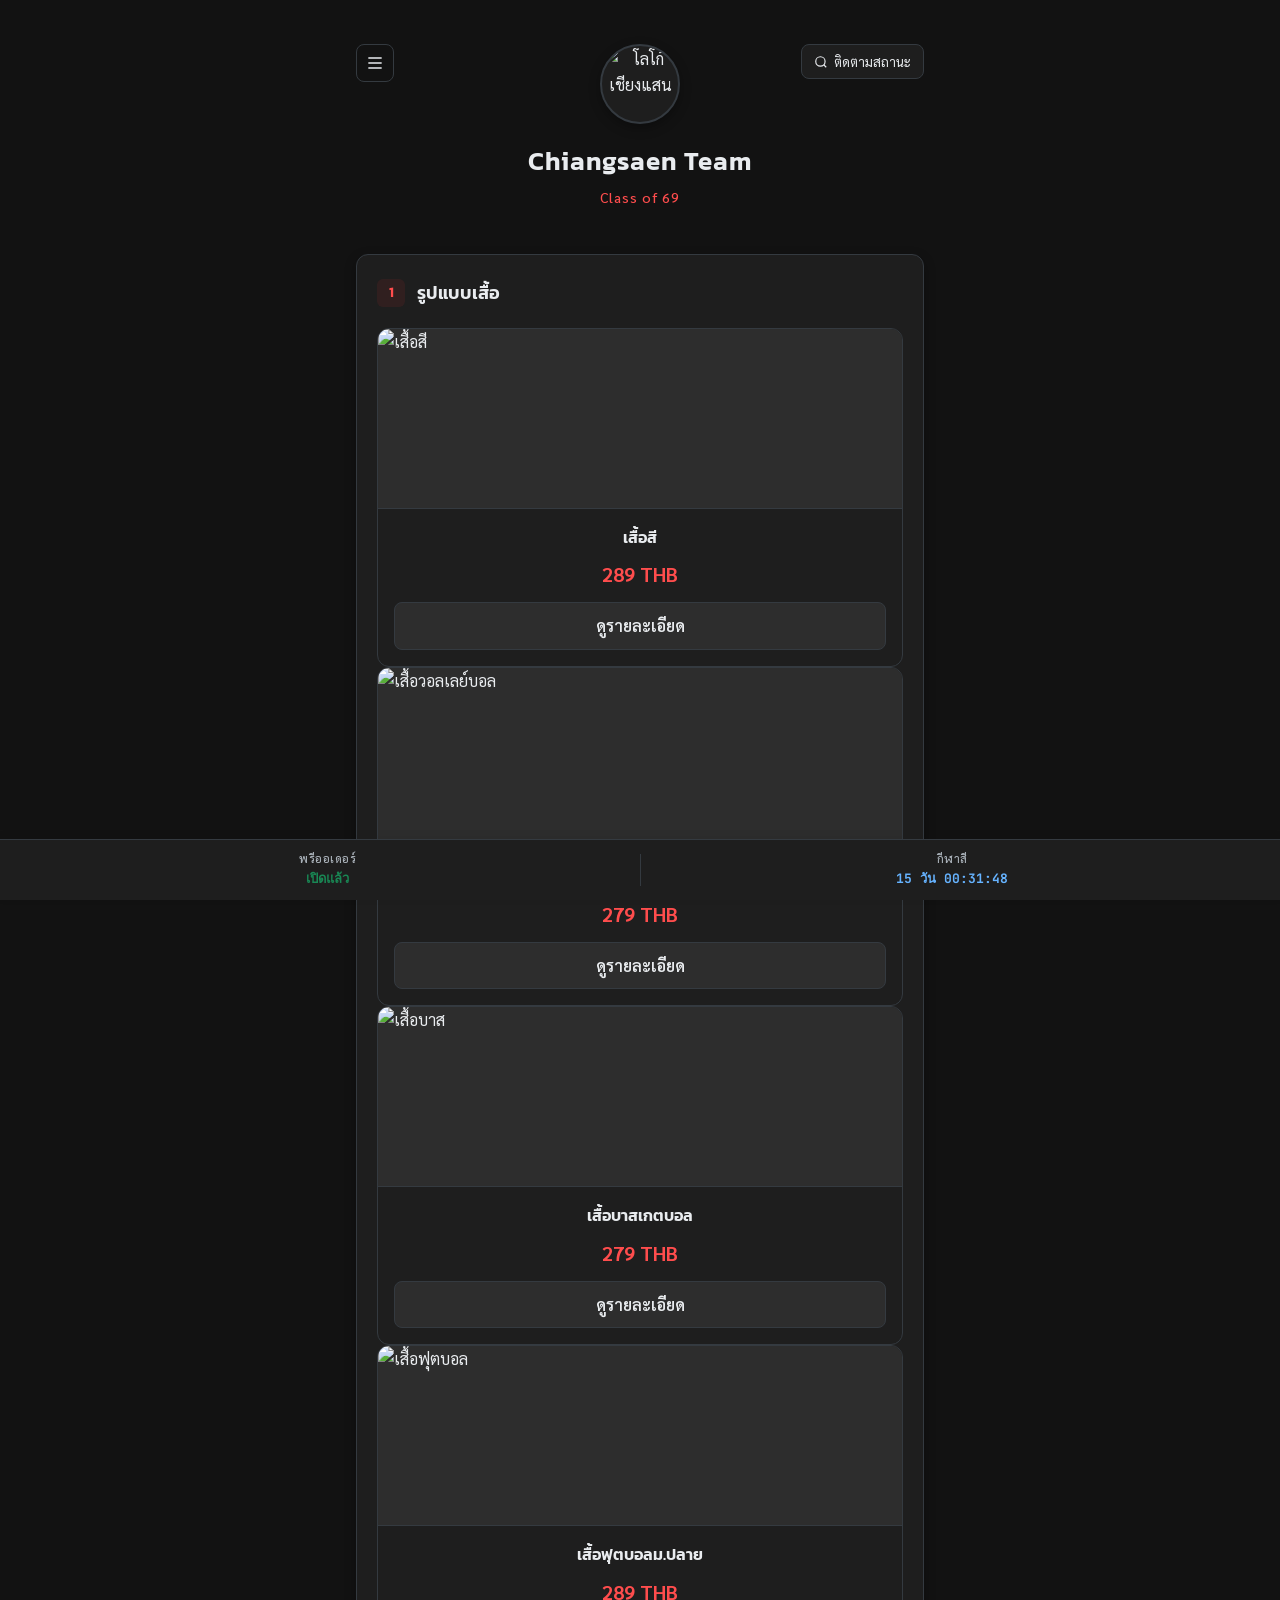
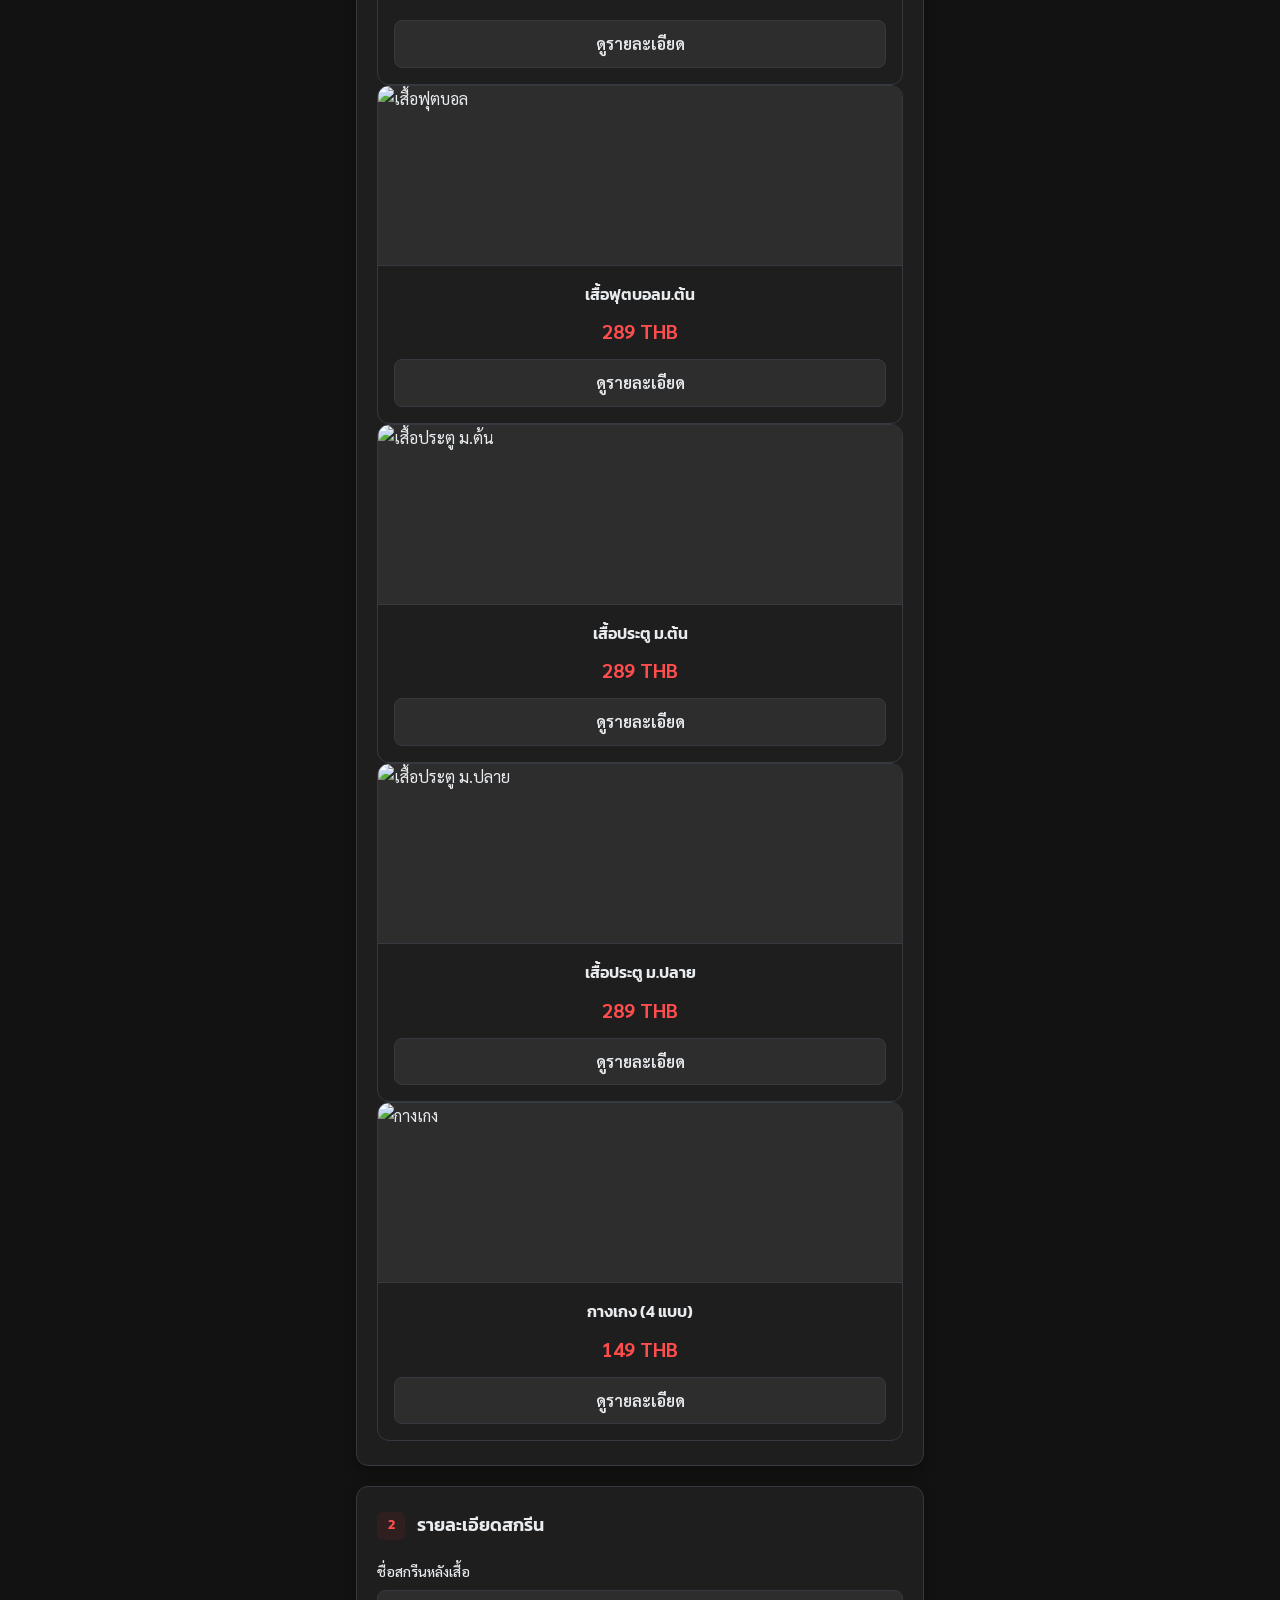
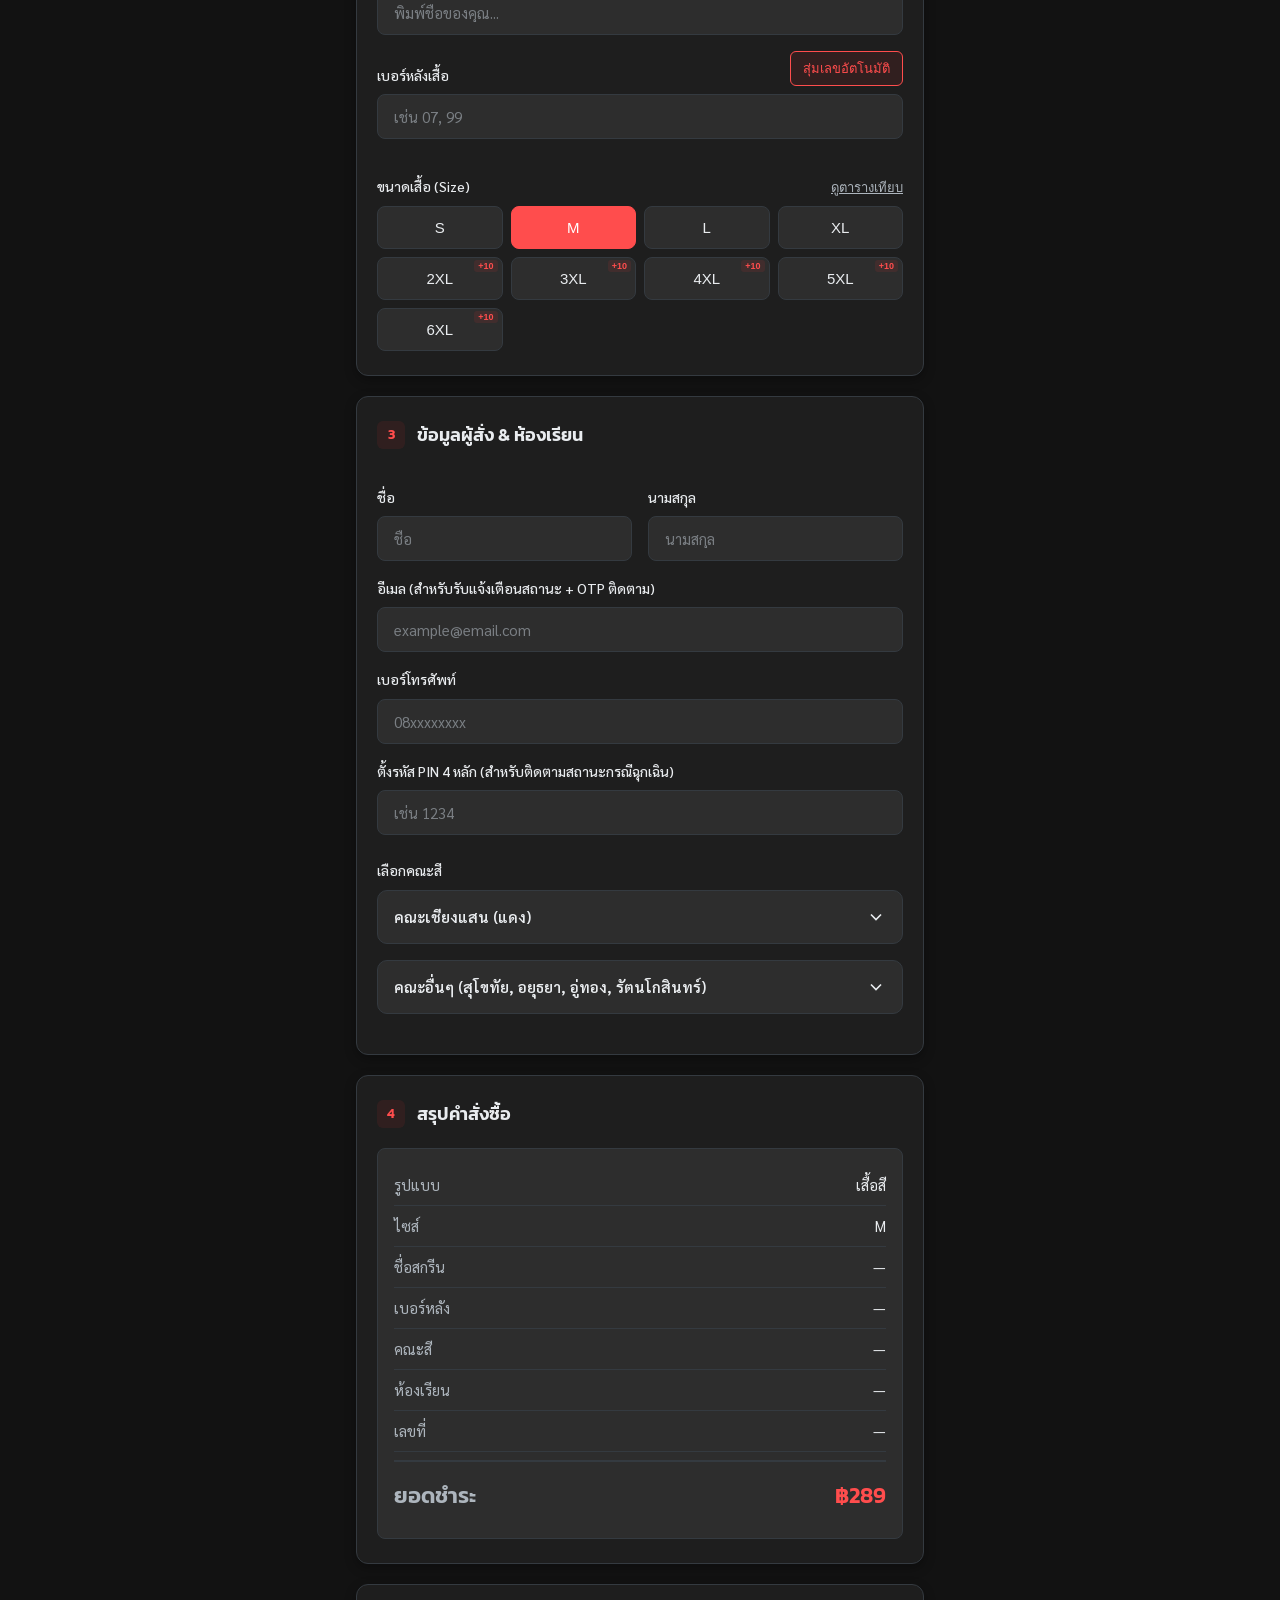
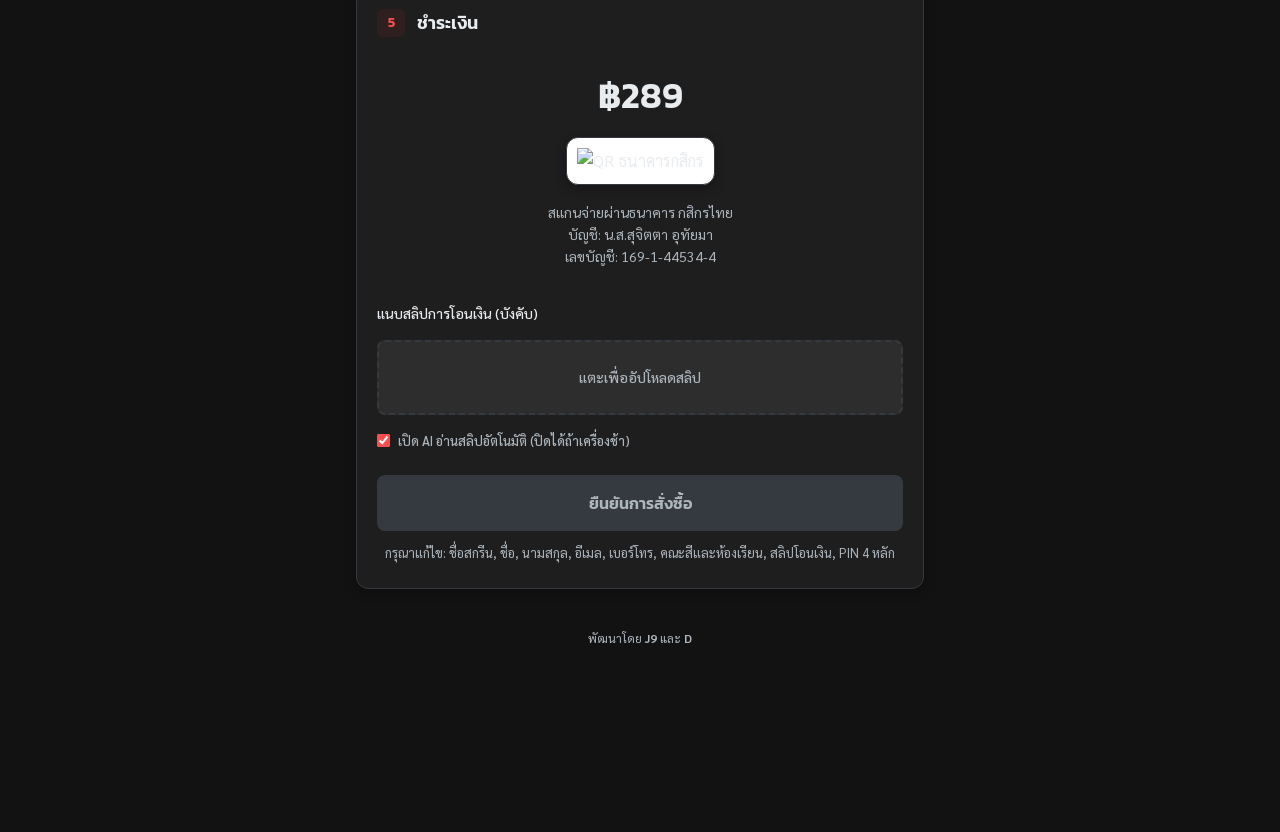
==== index.html @ 5998dea2 "sadddsa" ====
<!DOCTYPE html>
<html lang="th">
<head>
<meta charset="UTF-8">
<meta name="viewport" content="width=device-width, initial-scale=1.0">
<title>Chiangsaen Team</title>
<link rel="preconnect" href="https://fonts.googleapis.com">
<link rel="preconnect" href="https://fonts.gstatic.com" crossorigin>
<link href="https://fonts.googleapis.com/css2?family=Kanit:wght@300;400;500;600&family=Sarabun:wght@300;400;500;600&family=JetBrains+Mono:wght@400;700&display=swap" rel="stylesheet">
<link rel="stylesheet" href="style.css">
<style>
  /* สไตล์สำหรับระบบ Dropdown 2 หมวดหมู่ */
  .team-category-box { margin-bottom: 16px; }
  .team-btn-toggle {
    width: 100%; padding: 16px; background: var(--bg-input); border: 1.5px solid var(--border-color);
    color: var(--text-main); font-weight: 600; font-size: 15px; border-radius: 10px;
    display: flex; justify-content: space-between; align-items: center; cursor: pointer;
    font-family: "Sarabun", sans-serif; transition: all 0.2s;
  }
  .team-btn-toggle:hover { border-color: var(--brand-red); color: var(--brand-red); }
  .team-btn-toggle.active { border-color: var(--brand-red); background: rgba(211,47,47,0.05); }
  .team-btn-toggle svg { transition: transform 0.3s; }
  .team-btn-toggle.active svg { transform: rotate(180deg); }
  
  .team-panel {
    display: none; padding: 20px; background: var(--bg-card); border: 1px solid var(--border-color);
    border-top: none; border-radius: 0 0 10px 10px; margin-top: -4px;
    animation: slideDown 0.3s ease;
  }
  @keyframes slideDown { from { opacity: 0; transform: translateY(-10px); } to { opacity: 1; transform: translateY(0); } }
  
  /* สไตล์ปุ่มกางเกงแบบใหม่ */
  #pantsModal .pants-option-btn {
    display: flex; justify-content: space-between; align-items: center;
    width: 100%; padding: 16px 20px; background: var(--bg-input);
    border: 1.5px solid var(--border-color); border-radius: 10px;
    color: var(--text-main); font-family: "Sarabun", sans-serif;
    font-size: 15px; font-weight: 500; text-align: left;
    cursor: pointer; transition: all 0.25s ease;
    position: relative; overflow: hidden; box-shadow: 0 2px 4px rgba(0,0,0,0.02);
  }
  #pantsModal .pants-option-btn:hover {
    background: var(--bg-card); border-color: var(--brand-red);
    transform: translateY(-2px); box-shadow: 0 6px 12px rgba(211, 47, 47, 0.15);
  }
  #pantsModal .pants-option-btn:active { transform: translateY(1px); box-shadow: 0 2px 4px rgba(211, 47, 47, 0.1); }
  #pantsModal .pants-option-btn .price-tag {
    font-family: "Kanit", sans-serif; font-size: 16px; font-weight: 600;
    color: var(--brand-red); background: rgba(211, 47, 47, 0.1);
    padding: 4px 12px; border-radius: 6px; transition: all 0.25s ease;
    white-space: nowrap; margin-left: 12px;
  }
  #pantsModal .pants-option-btn:hover .price-tag { background: var(--brand-red); color: #fff; }
</style>
</head>
<body class="dark-mode">

<div class="side-menu-overlay" id="menuOverlay" onclick="toggleMenu()"></div>
<div class="side-menu" id="sideMenu">
  <div class="side-menu-header"><h3>เมนู</h3><button class="close-menu" onclick="toggleMenu()">&times;</button></div>
  <ul class="menu-list">
    <li><a onclick="toggleTheme()"><div style="display:flex;align-items:center;gap:12px;"><svg id="themeIcon" viewBox="0 0 24 24" fill="none" stroke="currentColor" stroke-width="2"><path d="M21 12.79A9 9 0 1 1 11.21 3 7 7 0 0 0 21 12.79z"></path></svg><span id="themeText">Light Mode</span></div><label class="switch" onclick="event.stopPropagation();"><input type="checkbox" id="themeSwitch" onchange="toggleTheme()"><span class="slider"></span></label></a></li>
    <li><a onclick="toggleMenu(); openPublicList()"><div style="display:flex;align-items:center;gap:12px;"><svg viewBox="0 0 24 24" fill="none" stroke="currentColor" stroke-width="2"><path d="M17 21v-2a4 4 0 0 0-4-4H5a4 4 0 0 0-4 4v2"></path><circle cx="9" cy="7" r="4"></circle><path d="M23 21v-2a4 4 0 0 0-3-3.87"></path><path d="M16 3.13a4 4 0 0 1 0 7.75"></path></svg>รายชื่อที่สั่งแล้ว</div></a></li>
    <li><a href="https://line.me/ti/p/TnWHuWaGTo" target="_blank" rel="noopener"><div style="display:flex;align-items:center;gap:12px;"><svg viewBox="0 0 24 24" fill="none" stroke="currentColor" stroke-width="2"><path d="M8 12h.01M12 12h.01M16 12h.01M21 12c0 4.418-4.03 8-9 8a9.863 9.863 0 01-4.255-.949L3 20l1.395-3.72C3.512 15.042 3 13.574 3 12c0-4.418 4.03-8 9-8s9 3.582 9 8z"></path></svg>ช่องทางการติดต่อผู้พัฒนา</div></a></li>
  </ul>
</div>

<div class="wrap">
  <div id="screen-form">
    <div class="draft-banner" id="draftBanner">
      <span>พบข้อมูลที่กรอกค้างไว้ ต้องการกู้คืนมั้ยครับ</span>
      <div style="display:flex;gap:8px;flex-shrink:0;">
        <button onclick="restoreDraft()">กู้คืน</button>
        <button class="dismiss" onclick="dismissDraft()">ลบ</button>
      </div>
    </div>

    <div class="brandbar">
      <button class="menu-btn" onclick="toggleMenu()"><svg viewBox="0 0 24 24" fill="none" stroke="currentColor" stroke-width="2"><path d="M4 6h16M4 12h16M4 18h16"></path></svg></button>
      <button class="btn-track" onclick="openTrackModal()"><svg width="14" height="14" viewBox="0 0 24 24" fill="none" stroke="currentColor" stroke-width="2"><circle cx="11" cy="11" r="8"/><path d="m21 21-4.3-4.3"/></svg>ติดตามสถานะ</button>
      <div class="logo" id="logoSlot"><img src="https://i.ibb.co/jPk5L1kQ/logo-jpg.jpg" alt="โลโก้เชียงแสน"></div>
      <h1>Chiangsaen Team</h1>
      <p>Class of 69</p>
    </div>

    <div class="card">
      <h2><span class="num">1</span> รูปแบบเสื้อ</h2>
      <div class="styles" id="stylePicker" style="grid-template-columns: repeat(auto-fill, minmax(150px, 1fr)); gap: 16px;">
        
        <div class="product-card">
          <img src="https://i.ibb.co/kVd0jjKP/S-12615697.jpg" alt="เสื้อสี" onclick="zoomImage(this.src)">
          <div class="product-card-info" onclick="openProductModal('เสื้อสี', 289, 'https://i.ibb.co/kVd0jjKP/S-12615697.jpg', 'เสื้อสี เนื้อผ้าไมโคเรียบ เบาสบาย', true)">
            <div class="product-card-title">เสื้อสี</div>
            <div class="product-card-price">289 THB</div>
            <div class="btn-buy">ดูรายละเอียด</div>
          </div>
        </div>

        <div class="product-card">
          <img src="https://i.ibb.co/LdC3mB3d/2.jpg" alt="เสื้อวอลเลย์บอล" onclick="zoomImage(this.src)">
          <div class="product-card-info" onclick="openProductModal('เสื้อวอลเลย์บอล', 279, 'https://i.ibb.co/LdC3mB3d/2.jpg', 'เสื้อวอลเลย์บอล เนื้อผ้ายืดหยุ่น ระบายเหงื่อได้ดี', true)">
            <div class="product-card-title">เสื้อวอลเลย์บอล</div>
            <div class="product-card-price">279 THB</div>
            <div class="btn-buy">ดูรายละเอียด</div>
          </div>
        </div>

        <div class="product-card">
          <img src="https://i.ibb.co/fdJwVwpx/3.jpg" alt="เสื้อบาส" onclick="zoomImage(this.src)">
          <div class="product-card-info" onclick="openProductModal('เสื้อบาสเกตบอล', 279, 'https://i.ibb.co/fdJwVwpx/3.jpg', 'เสื้อบาสเกตบอล เนื้อผ้าเม็ดข้าวโพด', true)">
            <div class="product-card-title">เสื้อบาสเกตบอล</div>
            <div class="product-card-price">279 THB</div>
            <div class="btn-buy">ดูรายละเอียด</div>
          </div>
        </div>

        <div class="product-card">
          <img src="https://i.ibb.co/N6ggpN9K/6.jpg" alt="เสื้อฟุตบอล" onclick="zoomImage(this.src)">
          <!-- 🔴 แก้ชื่อเป็น เสื้อฟุตบอลม.ปลาย -->
          <div class="product-card-info" onclick="openProductModal('เสื้อฟุตบอลม.ปลาย', 289, 'https://i.ibb.co/N6ggpN9K/6.jpg', 'เสื้อฟุตบอล เนื้อผ้าเม็ดข้าวโพด', true)">
            <div class="product-card-title">เสื้อฟุตบอลม.ปลาย</div>
            <div class="product-card-price">289 THB</div>
            <div class="btn-buy">ดูรายละเอียด</div>
          </div>
        </div>

        <div class="product-card">
          <img src="https://i.ibb.co/JjzK1DwN/4.jpg" alt="เสื้อฟุตบอล" onclick="zoomImage(this.src)">
          <!-- 🔴 แก้ชื่อเป็น เสื้อฟุตบอลม.ต้น -->
          <div class="product-card-info" onclick="openProductModal('เสื้อฟุตบอลม.ต้น', 289, 'https://i.ibb.co/JjzK1DwN/4.jpg', 'เสื้อฟุตบอล เนื้อผ้าเม็ดข้าวโพด', true)">
            <div class="product-card-title">เสื้อฟุตบอลม.ต้น</div>
            <div class="product-card-price">289 THB</div>
            <div class="btn-buy">ดูรายละเอียด</div>
          </div>
        </div>

        <div class="product-card">
          <img src="https://i.ibb.co/jZ4sWpd5/5.jpg" alt="เสื้อประตู ม.ต้น" onclick="zoomImage(this.src)">
          <div class="product-card-info" onclick="openProductModal('เสื้อประตูมัธยมศึกษาตอนต้น', 289, 'https://i.ibb.co/jZ4sWpd5/5.jpg', 'เสื้อประตู ระดับชั้นมัธยมศึกษาตอนต้น', true)">
            <div class="product-card-title">เสื้อประตู ม.ต้น</div>
            <div class="product-card-price">289 THB</div>
            <div class="btn-buy">ดูรายละเอียด</div>
          </div>
        </div>

        <div class="product-card">
          <img src="https://i.ibb.co/yFd3XFXk/7.jpg" alt="เสื้อประตู ม.ปลาย" onclick="zoomImage(this.src)">
          <div class="product-card-info" onclick="openProductModal('เสื้อประตูมัธยมศึกษาตอนปลาย', 289, 'https://i.ibb.co/yFd3XFXk/7.jpg', 'เสื้อประตู ระดับชั้นมัธยมศึกษาตอนปลาย', true)">
            <div class="product-card-title">เสื้อประตู ม.ปลาย</div>
            <div class="product-card-price">289 THB</div>
            <div class="btn-buy">ดูรายละเอียด</div>
          </div>
        </div>

        <div class="product-card">
          <img src="https://i.ibb.co/4Rgd4LFF/CS3.jpg" alt="กางเกง" onclick="zoomImage(this.src)">
          <div class="product-card-info" onclick="openPantsModal()">
            <div class="product-card-title">กางเกง (4 แบบ)</div>
            <div class="product-card-price">149 THB</div>
            <div class="btn-buy">ดูรายละเอียด</div>
          </div>
        </div>

      </div>
    </div>

    <div class="card">
      <h2><span class="num">2</span> รายละเอียดสกรีน</h2>
      
      <!-- กล่องชื่อสกรีน (ซ่อนเมื่อเลือกกางเกง) -->
      <div id="backNameGroup">
        <label for="backName">ชื่อสกรีนหลังเสื้อ</label>
        <input id="backName" maxlength="20" placeholder="พิมพ์ชื่อของคุณ..." autocomplete="off">
      </div>

      <div style="display:flex;justify-content:space-between;align-items:flex-end;margin-top:16px;">
        <label for="backNumber" style="margin:0;">เบอร์หลังเสื้อ</label>
        <button class="btn-lucky" onclick="randomLuckyNumber()">สุ่มเลขอัตโนมัติ</button>
      </div>
      <input id="backNumber" maxlength="3" inputmode="numeric" placeholder="เช่น 07, 99" autocomplete="off" oninput="this.value=this.value.replace(/\D/g,'').slice(0,3); updateNumberPreview()" style="margin-top:8px;">
      <div class="number-preview-box" id="numberPreviewBox" style="display:none;"><div class="number-preview-text" id="numberPreviewText">00</div></div>

      <div class="size-header"><label>ขนาดเสื้อ (Size)</label><button class="btn-guide" onclick="openSizeGuide()">ดูตารางเทียบ</button></div>
      <div class="sizes" id="sizePicker" style="grid-template-columns:repeat(4, 1fr);">
        <button type="button" class="size-btn" data-size="S">S</button>
        <button type="button" class="size-btn active" data-size="M">M</button>
        <button type="button" class="size-btn" data-size="L">L</button>
        <button type="button" class="size-btn" data-size="XL">XL</button>
        <button type="button" class="size-btn surcharge" data-size="2XL">2XL</button>
        <button type="button" class="size-btn surcharge" data-size="3XL">3XL</button>
        <button type="button" class="size-btn surcharge" data-size="4XL">4XL</button>
        <button type="button" class="size-btn surcharge" data-size="5XL">5XL</button>
        <button type="button" class="size-btn surcharge" data-size="6XL">6XL</button>
      </div>
    </div>

    <div class="card">
      <h2><span class="num">3</span> ข้อมูลผู้สั่ง &amp; ห้องเรียน</h2>
      <div class="row"><div><label for="firstName">ชื่อ</label><input id="firstName" placeholder="ชื่อ" autocomplete="given-name"></div><div><label for="lastName">นามสกุล</label><input id="lastName" placeholder="นามสกุล" autocomplete="family-name"></div></div>
      <label for="customerEmail">อีเมล (สำหรับรับแจ้งเตือนสถานะ + OTP ติดตาม)</label>
      <input id="customerEmail" type="email" placeholder="example@email.com" autocomplete="email">
      <label for="phone">เบอร์โทรศัพท์</label>
      <input id="phone" inputmode="tel" placeholder="08xxxxxxxx" autocomplete="tel" oninput="checkPhoneLive()">
      <div id="phoneWarning" style="display:none; color:#dc3545; font-size:13px; margin-top:8px; font-weight:bold; background:rgba(220,53,69,0.1); padding:10px; border-radius:8px; border:1px solid #dc3545;"></div>
      
      <label for="customerPin">ตั้งรหัส PIN 4 หลัก (สำหรับติดตามสถานะกรณีฉุกเฉิน)</label>
      <input id="customerPin" type="text" inputmode="numeric" maxlength="4" placeholder="เช่น 1234" autocomplete="off" oninput="this.value=this.value.replace(/\D/g,'').slice(0,4)">
      
      <label style="margin-top:24px;">เลือกคณะสี</label>
      
      <!-- หมวดหมู่ 1: คณะเชียงแสน -->
      <div class="team-category-box">
        <button type="button" class="team-btn-toggle" id="btnChiangsaen" onclick="toggleTeamCategory('chiangsaen')">
          <span>คณะเชียงแสน (แดง)</span>
          <svg viewBox="0 0 24 24" width="20" height="20" fill="none" stroke="currentColor" stroke-width="2"><path d="M6 9l6 6 6-6"/></svg>
        </button>
        <div id="panelChiangsaen" class="team-panel">
          <label>มัธยมศึกษาตอนต้น (เลือกห้อง)</label>
          <select id="csRoomLow" style="margin-bottom:12px;">
            <option value="">-- เลือกห้องเรียน --</option>
            <option value="ม.1/5">ม.1/5</option>
            <option value="ม.1/6">ม.1/6</option>
            <option value="ม.1/15">ม.1/15</option>
            <option value="ม.1/16">ม.1/16</option>
            <option value="ม.2/4">ม.2/4</option>
            <option value="ม.2/9">ม.2/9</option>
            <option value="ม.2/10">ม.2/10</option>
            <option value="ม.3/3">ม.3/3</option>
            <option value="ม.3/13">ม.3/13</option>
            <option value="ม.3/14">ม.3/14</option>
          </select>

          <label>มัธยมศึกษาตอนปลาย (เลือกห้อง)</label>
          <select id="csRoomHigh" style="margin-bottom:12px;">
            <option value="">-- เลือกห้องเรียน --</option>
            <option value="ม.4/3">ม.4/3</option>
            <option value="ม.4/7">ม.4/7</option>
            <option value="ม.4/8">ม.4/8</option>
            <option value="ม.5/1">ม.5/1</option>
            <option value="ม.5/6">ม.5/6</option>
            <option value="ม.5/7">ม.5/7</option>
            <option value="ม.5/16">ม.5/16</option>
            <option value="ม.6/3">ม.6/3</option>
            <option value="ม.6/10">ม.6/10</option>
            <option value="ม.6/11">ม.6/11</option>
          </select>

          <label>เลขที่</label>
          <input id="csClassNumber" inputmode="numeric" placeholder="เช่น 12" style="margin-bottom:16px;">
          
          <button type="button" class="btn btn-primary" onclick="confirmChiangsaen()" style="padding:10px; font-size:14px;">ยืนยันคณะเชียงแสน</button>
        </div>
      </div>

      <!-- หมวดหมู่ 2: คณะอื่นๆ -->
      <div class="team-category-box">
        <button type="button" class="team-btn-toggle" id="btnOthers" onclick="toggleTeamCategory('others')">
          <span>คณะอื่นๆ (สุโขทัย, อยุธยา, อู่ทอง, รัตนโกสินทร์)</span>
          <svg viewBox="0 0 24 24" width="20" height="20" fill="none" stroke="currentColor" stroke-width="2"><path d="M6 9l6 6 6-6"/></svg>
        </button>
        <div id="panelOthers" class="team-panel">
          <label>เลือกคณะสี</label>
          <div id="otherColorButtons" style="display:grid; grid-template-columns:1fr 1fr; gap:10px; margin-bottom:16px;">
            <button type="button" class="color-btn" onclick="selectColor('สุโขทัย', this)" style="padding:12px;border-radius:8px;border:1px solid var(--border-color);background:var(--bg-input);color:var(--text-main);font-weight:600;cursor:pointer;transition:all .2s;">สุโขทัย (ฟ้า)</button>
            <button type="button" class="color-btn" onclick="selectColor('อยุธยา', this)" style="padding:12px;border-radius:8px;border:1px solid var(--border-color);background:var(--bg-input);color:var(--text-main);font-weight:600;cursor:pointer;transition:all .2s;">อยุธยา (ชมพู)</button>
            <button type="button" class="color-btn" onclick="selectColor('อู่ทอง', this)" style="padding:12px;border-radius:8px;border:1px solid var(--border-color);background:var(--bg-input);color:var(--text-main);font-weight:600;cursor:pointer;transition:all .2s;">อู่ทอง (ม่วง)</button>
            <button type="button" class="color-btn" onclick="selectColor('รัตนโกสินทร์', this)" style="padding:12px;border-radius:8px;border:1px solid var(--border-color);background:var(--bg-input);color:var(--text-main);font-weight:600;cursor:pointer;transition:all .2s;">รัตนโกสินทร์ (เขียว)</button>
          </div>

          <div class="row">
            <div>
              <label>ห้องเรียน</label>
              <input id="otherRoom" placeholder="เช่น ม.5/1">
            </div>
            <div>
              <label>เลขที่</label>
              <input id="otherClassNumber" inputmode="numeric" placeholder="เช่น 12">
            </div>
          </div>
          <button type="button" class="btn btn-primary" onclick="confirmOtherTeam()" style="margin-top:16px; padding:10px; font-size:14px;">ยืนยันคณะอื่นๆ</button>
        </div>
      </div>

      <!-- กล่องแสดงคณะที่เลือกแล้ว -->
      <div id="selectedTeamDisplay" style="display:none; margin-top:16px; padding:16px; border-radius:8px; background:rgba(40,167,69,0.1); border:1px solid #28a745;">
        <div style="font-size:13px; color:#198754; font-weight:600; margin-bottom:4px;">เลือกคณะเรียบร้อย:</div>
        <div id="selectedTeamText" style="font-size:16px; font-weight:700; color:var(--text-main);"></div>
      </div>
    </div>

    <div class="card">
      <h2><span class="num">4</span> สรุปคำสั่งซื้อ</h2>
      <div class="summary">
        <div class="rowline"><span>รูปแบบ</span><span id="sumStyle">เสื้อสี</span></div>
        <div class="rowline"><span>ไซส์</span><span id="sumSize">M</span></div>
        <div class="rowline" id="sumBackRow"><span>ชื่อสกรีน</span><span id="sumBack">—</span></div>
        <div class="rowline"><span>เบอร์หลัง</span><span id="sumNumber">—</span></div>
        <div class="rowline"><span>คณะสี</span><span id="sumColor">—</span></div>
        <div class="rowline"><span>ห้องเรียน</span><span id="sumClass">—</span></div>
        <div class="rowline"><span>เลขที่</span><span id="sumClassNumber">—</span></div>
        <div class="rowline total"><span>ยอดชำระ</span><span id="sumTotal">฿289</span></div>
      </div>
    </div>

    <div class="card">
      <h2><span class="num">5</span> ชำระเงิน</h2>
      <div class="pay-panel active" id="payPanelBank">
        <div class="qr-box">
          <div class="amount" id="payAmountBank">฿289</div>
          <div class="qrcode-wrap"><img src="https://i.postimg.cc/vZ4ZN1Jx/504428EA-93A3-42BB-9D2A-A77FFF80C997.jpg" alt="QR ธนาคารกสิกร"></div>
          <p>สแกนจ่ายผ่านธนาคาร กสิกรไทย<br>บัญชี: น.ส.สุจิตตา อุทัยมา<br>เลขบัญชี: 169-1-44534-4</p>
        </div>
      </div>
      <div style="margin-top:24px;">
        <label>แนบสลิปการโอนเงิน (บังคับ)</label>
        <label class="slip-drop" id="slipDrop">
          <input type="file" id="slipInput" accept="image/*" onchange="handleSlipUpload(event)">
          <div id="slipText">แตะเพื่ออัปโหลดสลิป</div>
          <img id="slipPreview" alt="slip preview">
        </label>
        <div class="upload-progress" id="uploadProgress"><div class="upload-progress-bar" id="uploadProgressBar"></div></div>
      </div>
      <div class="ai-scanner" id="aiScannerBox" style="display:none;">
        <div style="font-size:13px;font-weight:600;color:var(--brand-red);">AI กำลังอ่านข้อมูลจากสลิป...</div>
        <div class="ai-status" id="aiStatusText">กรุณารอสักครู่...</div>
      </div>
      <label class="ai-toggle"><input type="checkbox" id="aiToggle" checked> เปิด AI อ่านสลิปอัตโนมัติ (ปิดได้ถ้าเครื่องช้า)</label>
      <button class="btn btn-primary" id="submitBtn" disabled style="margin-top:24px;">ยืนยันการสั่งซื้อ</button>
      <div style="text-align:center;font-size:13px;color:var(--text-muted);margin-top:12px;" id="errorMsg"></div>
    </div>

    <div style="text-align:center;color:var(--text-muted);font-size:12px;margin-top:40px;padding-bottom:60px;">
      พัฒนาโดย <strong>J9</strong> และ <strong>D</strong>
    </div>
  </div>

  <div id="screen-history" style="display:none;">
    <div class="card" style="margin-top:20px;">
      <h2 style="justify-content:space-between;border-bottom:1px solid var(--border-color);padding-bottom:16px;margin-bottom:16px;">
        <span><span class="num">i</span> รายละเอียดคำสั่งซื้อ</span>
        <button onclick="goBackFromHistory()" style="background:var(--bg-input);border:1px solid var(--border-color);color:var(--text-main);padding:6px 12px;border-radius:6px;font-size:13px;cursor:pointer;">ย้อนกลับ</button>
      </h2>
      <div id="historyPageContent"></div>
    </div>
  </div>

  <div id="screen-success" style="display:none;">
    <div class="success-box" style="text-align:center;padding:40px 20px;background:var(--bg-card);border-radius:12px;border:1px solid var(--border-color);">
      <h2 style="font-size:26px;margin:0 0 12px;color:#28a745;font-weight:600;">Order Confirmed</h2>
      <p style="color:var(--text-muted);font-size:15px;margin:0 0 20px;">ระบบได้รับข้อมูลและสลิปของคุณแล้ว<br>กรุณารอแอดมินตรวจสอบและยืนยันการชำระเงิน</p>
      <canvas id="ticketCanvas" width="600" height="800" style="width:100%;max-width:320px;border-radius:8px;margin:0 auto 20px;display:block;box-shadow:var(--shadow);"></canvas>
      <a id="downloadTicket" style="background:var(--bg-input);color:var(--text-main);text-decoration:none;padding:12px 24px;border-radius:8px;font-weight:600;display:inline-block;margin-top:10px;font-family:'Kanit',sans-serif;border:1px solid var(--border-color);" download="chiangsaen_ticket.png">เซฟตั๋ว</a>
      <div class="share-row" id="shareRow" style="display:none;">
        <button class="share-btn" onclick="shareTicket()">Share Ticket</button>
        <button class="share-btn" onclick="copyOrderId()">คัดลอกรหัส</button>
      </div>
      <button style="background:var(--brand-red);color:#fff;border:none;padding:16px 24px;border-radius:8px;font-weight:600;font-family:'Kanit',sans-serif;cursor:pointer;margin-top:16px;width:100%;display:block;font-size:16px;" onclick="goBackHome()">กลับสู่หน้าหลัก</button>
    </div>
  </div>
</div>

<!-- Tracking Modal (OTP + PIN) -->
<div class="modal-overlay" id="trackModal">
  <div class="modal-content">
    <h3>ติดตามสถานะ</h3>
    <div id="trackStage1">
      <p style="font-size:13px;color:var(--text-muted);text-align:center;margin-bottom:16px;">กรอก "รหัสออเดอร์" + "เบอร์โทร" เพื่อรับ OTP</p>
      <input type="text" id="trackPhone" placeholder="CS69-XXXX" autocomplete="off" style="margin-bottom:10px;">
      <input type="text" id="trackPhoneConfirm" placeholder="เบอร์โทรที่ใช้สั่งซื้อ" inputmode="tel" autocomplete="off" style="margin-bottom:10px;">
      <button class="btn btn-primary" onclick="requestTrackOtp()" id="trackBtn">ขอ OTP ทางอีเมล</button>
      
      <div style="margin-top:20px; border-top:1px dashed var(--border-color); padding-top:16px;">
        <p style="font-size:12px; color:#888; margin-bottom:8px;">กรณีไม่ได้รับอีเมล OTP ให้ใช้ PIN ที่ตั้งไว้:</p>
        <input type="text" id="trackPinInput" placeholder="กรอก PIN 4 หลัก" inputmode="numeric" maxlength="4" style="text-align:center;letter-spacing:4px;margin-bottom:8px;">
        <button class="btn" onclick="verifyTrackPin()" id="trackPinBtn" style="background:var(--bg-input);color:var(--text-main);border:1px solid var(--border-color);">ตรวจสอบด้วย PIN</button>
      </div>
    </div>
    
    <div id="trackStage2" style="display:none;">
      <p style="font-size:13px;color:var(--text-muted);text-align:center;margin-bottom:16px;">กรอกรหัส OTP 6 หลักที่ส่งไปอีเมลของคำสั่งซื้อ</p>
      <input type="text" id="otpInput" placeholder="______" inputmode="numeric" maxlength="6" autocomplete="one-time-code">
      <button class="btn btn-primary" onclick="verifyTrackOtp()" id="otpVerifyBtn" style="margin-top:12px;">ยืนยัน OTP</button>
      <button type="button" onclick="requestTrackOtp()" id="resendOtpBtn" disabled style="background:transparent;border:none;color:var(--text-muted);width:100%;margin-top:12px;cursor:pointer;text-decoration:underline;font-family:inherit;font-size:13px;">ส่ง OTP ซ้ำ (<span id="resendCountdown">60</span>s)</button>
    </div>
    
    <div id="trackResult" class="status-result" style="text-align:left;"></div>
    <button style="background:transparent;border:none;color:var(--text-muted);width:100%;margin-top:16px;cursor:pointer;text-decoration:underline;" onclick="closeModal('trackModal')">ปิดหน้าต่าง</button>
  </div>
</div>

<div class="modal-overlay" id="sizeModal">
  <div class="modal-content" style="max-width:500px; max-height:80vh; overflow-y:auto;">
    <h3>ตารางเทียบไซส์</h3>
    <p style="font-size:13px;color:var(--text-muted);text-align:center;margin-bottom:12px;">*ขนาดอาจคลาดเคลื่อนเล็กน้อย</p>
    <table class="size-table">
      <tr><th>ไซส์</th><th>รอบอก (นิ้ว)</th><th>ความยาว (นิ้ว)</th></tr>
      <tr><td>SS</td><td>34</td><td>25</td></tr>
      <tr><td>S</td><td>36</td><td>26</td></tr>
      <tr><td>M</td><td>38</td><td>27</td></tr>
      <tr><td>L</td><td>40</td><td>28</td></tr>
      <tr><td>XL</td><td>42</td><td>29</td></tr>
      <tr class="surcharge-row"><td>2XL (+10)</td><td>44</td><td>30</td></tr>
      <tr class="surcharge-row"><td>3XL (+10)</td><td>46</td><td>31</td></tr>
      <tr class="surcharge-row"><td>4XL (+10)</td><td>48</td><td>32</td></tr>
      <tr class="surcharge-row"><td>5XL (+10)</td><td>50</td><td>33</td></tr>
      <tr class="surcharge-row"><td>6XL (+10)</td><td>52</td><td>34</td></tr>
    </table>
    <p style="font-size:12px;color:var(--brand-red);text-align:center;margin-top:12px;font-weight:600;">ไซส์ 2XL ขึ้นไป บวกเพิ่ม 10 บาท</p>
    <button style="background:transparent;border:none;color:var(--text-muted);width:100%;margin-top:16px;cursor:pointer;text-decoration:underline;" onclick="closeModal('sizeModal')">ปิดหน้าต่าง</button>
  </div>
</div>

<div class="modal-overlay" id="pantsModal">
  <div class="modal-content" style="max-width:500px;">
    <h3 style="color:var(--brand-red);">เลือกแบบกางเกง</h3>
    <div style="display:flex; flex-direction:column; gap:12px; margin-top:16px;">
      
      <button class="pants-option-btn" onclick="selectPants('กางเกงฟุตบอล ม.ต้น', 149)">
        <span>กางเกงฟุตบอล ม.ต้น</span>
        <span class="price-tag">149 THB</span>
      </button>
      
      <button class="pants-option-btn" onclick="selectPants('กางเกงฟุตบอล ม.ต้น (ผู้รักษาประตู)', 149)">
        <span>กางเกงฟุตบอล ม.ต้น (ผู้รักษาประตู)</span>
        <span class="price-tag">149 THB</span>
      </button>
      
      <button class="pants-option-btn" onclick="selectPants('กางเกงฟุตบอล ม.ปลาย', 149)">
        <span>กางเกงฟุตบอล ม.ปลาย</span>
        <span class="price-tag">149 THB</span>
      </button>
      
      <button class="pants-option-btn" onclick="selectPants('กางเกงฟุตบอล ม.ปลาย (ผู้รักษาประตู)', 149)">
        <span>กางเกงฟุตบอล ม.ปลาย (ผู้รักษาประตู)</span>
        <span class="price-tag">149 THB</span>
      </button>
      
    </div>
    <button style="background:transparent;border:none;color:var(--text-muted);width:100%;margin-top:20px;cursor:pointer;text-decoration:underline;font-family:inherit;font-size:14px;" onclick="closeModal('pantsModal')">ปิดหน้าต่าง</button>
  </div>
</div>

<!-- Modal สำหรับดูรูปกางเกงและยืนยัน -->
<div class="modal-overlay" id="pantsPreviewModal" style="z-index: 1005;">
  <div class="modal-content" style="max-width:450px; padding:0; overflow:hidden; background:var(--bg-card);">
    <div style="position:relative; background:var(--bg-input);">
      <img id="pantsPreviewImg" src="" alt="Pants Preview" style="width:100%; height:280px; object-fit:contain; display:block; border-bottom:1px solid var(--border-color);">
      <button onclick="closeModal('pantsPreviewModal')" style="position:absolute; top:12px; right:12px; background:rgba(0,0,0,0.6); color:#fff; border:none; width:36px; height:36px; border-radius:50%; cursor:pointer; font-size:20px; display:flex; align-items:center; justify-content:center; backdrop-filter:blur(4px);">&times;</button>
    </div>
    <div style="padding:24px;">
      <h3 id="pantsPreviewTitle" style="font-size:20px; margin-bottom:8px; color:var(--text-main); text-align:left;">ชื่อกางเกง</h3>
      <div id="pantsPreviewPrice" style="font-size:24px; color:var(--brand-red); font-weight:700; margin-bottom:24px;">149 THB</div>
      <div style="display:flex; gap:12px;">
        <button onclick="closeModal('pantsPreviewModal')" style="flex:1; padding:14px; border-radius:8px; border:1px solid var(--border-color); background:var(--bg-input); color:var(--text-main); font-weight:600; cursor:pointer; font-family:inherit; transition:all .2s;">ยกเลิก</button>
        <!-- 🔴 เติม onclick ให้ปุ่มยืนยัน -->
        <button id="confirmPantsBtn" onclick="confirmPantsSelection()" style="flex:2; padding:14px; border-radius:8px; border:none; background:var(--brand-red); color:#fff; font-weight:600; cursor:pointer; font-family:inherit; transition:all .2s; box-shadow:0 4px 12px rgba(211,47,47,0.2);">ยืนยันการเลือก</button>
      </div>
    </div>
  </div>
</div>

<div class="modal-overlay" id="publicListModal">
  <div class="modal-content">
    <h3>รายชื่อที่สั่งแล้ว</h3>
    <p style="font-size:13px;color:var(--text-muted);text-align:center;margin-bottom:12px;">แสดงเฉพาะชื่อ-นามสกุล (ปิดบังบางส่วน) และห้องเรียน</p>
    <input type="text" id="publicSearch" placeholder="ค้นหาชื่อหรือห้อง..." oninput="filterPublicList()" style="margin-bottom:12px;">
    <div class="public-list" id="publicListContent" style="background:var(--bg-input);border-radius:8px;padding:12px;border:1px solid var(--border-color);"><p style="text-align:center;color:#888;">กำลังโหลด...</p></div>
    <button style="background:transparent;border:none;color:var(--text-muted);width:100%;margin-top:16px;cursor:pointer;text-decoration:underline;" onclick="closeModal('publicListModal')">ปิดหน้าต่าง</button>
  </div>
</div>

<!-- Admin Modal -->
<div class="modal-overlay" id="adminModal" style="align-items:flex-start;overflow-y:auto;">
  <div class="modal-content" style="max-width:700px;margin-top:20px;">
    <h3 style="color:var(--brand-red);">Admin Panel</h3>
    <div id="adminLoginBox">
      <p style="font-size:13px;color:var(--text-muted);text-align:center;margin-bottom:16px;">กรอกรหัสผ่านเพื่อจัดการออเดอร์</p>
      <input type="text" id="adminName" placeholder="ชื่อผู้ดูแล (ไม่บังคับ)" style="text-align:center;margin-bottom:12px;">
      <input type="password" id="adminPass" placeholder="รหัสผ่าน" style="text-align:center;">
      <button class="btn btn-primary" style="margin-top:16px;" onclick="loginAdmin()" id="loginBtn">เข้าสู่ระบบ</button>
      <button style="background:transparent;border:none;color:var(--text-muted);width:100%;margin-top:16px;cursor:pointer;text-decoration:underline;" onclick="closeModal('adminModal')">ปิดหน้าต่าง</button>
    </div>
    
    <div id="adminOrderBox" style="display:none;">
      <div class="admin-toolbar">
        <button onclick="loadAdminOrders(state.adminPage)">รีเฟรช</button>
        <button onclick="switchAdminTab('orders')" id="tabBtnOrders" style="background:var(--brand-red);color:#fff;border:none;">ออเดอร์</button>
        <button onclick="switchAdminTab('dashboard')" id="tabBtnDash">Dashboard</button>
        <button onclick="exportCSV()">Export CSV</button>
        <button onclick="generateStatsLink()">ลิงก์สรุปให้ครู</button>
        <button onclick="generateManualOtp()" style="background:#dc3545;color:#fff;border:none;">🆘 ออก OTP ฉุกเฉิน</button>
        <button onclick="logoutAdmin()" style="margin-left:auto;background:transparent;border:none;color:var(--text-muted);">ออก</button>
        <button onclick="closeModal('adminModal')" style="background:transparent;border:none;">ปิด</button>
      </div>

      <div id="adminTabOrders">
        <div style="display:flex;gap:8px;margin-bottom:12px;flex-wrap:wrap;">
          <select id="adminStatusFilterSelect" onchange="state.adminStatusFilter=this.value; loadAdminOrders(1);" style="flex:1;min-width:140px;">
            <option value="">— ทุกสถานะ —</option>
            <option value="รอตรวจสอบสลิป">รอตรวจสอบสลิป</option>
            <option value="ยืนยันเงินแล้ว">ยืนยันเงินแล้ว</option>
            <option value="กำลังผลิต">กำลังผลิต</option>
            <option value="จัดส่งแล้ว">จัดส่งแล้ว</option>
            <option value="สลิปไม่ผ่าน">สลิปไม่ผ่าน</option>
            <option value="ยกเลิก">ยกเลิก</option>
          </select>
        </div>
        <input type="text" id="adminFilter" class="admin-filter" placeholder="กรอง: ชื่อ / รหัส / ห้อง / สถานะ / เบอร์โทร / อีเมล / ชื่อสกรีน / เบอร์เสื้อ" oninput="filterAdminOrders()">
        <div id="adminOrderList" style="display:flex;flex-direction:column;gap:10px;"></div>
        <div id="adminPagination"></div>
      </div>

      <div id="adminTabDashboard" style="display:none;">
        <div style="display:grid;grid-template-columns:1fr 1fr;gap:12px;margin-bottom:20px;">
          <div style="background:var(--bg-input);padding:16px;border-radius:8px;border:1px solid var(--border-color);text-align:center;">
            <div style="font-size:13px;color:var(--text-muted);margin-bottom:4px;">ออเดอร์ทั้งหมด</div>
            <div style="font-size:28px;font-weight:700;" id="dashTotalOrders">—</div>
          </div>
          <div style="background:var(--bg-input);padding:16px;border-radius:8px;border:1px solid var(--border-color);text-align:center;">
            <div style="font-size:13px;color:var(--text-muted);margin-bottom:4px;">ยอดเงินที่ได้รับ</div>
            <div style="font-size:28px;font-weight:700;color:#28a745;" id="dashTotalRevenue">—</div>
          </div>
        </div>
        <div style="background:var(--bg-input);border:1px solid var(--brand-red);border-radius:8px;padding:16px;margin-bottom:20px;">
          <div style="font-size:14px;font-weight:700;color:var(--brand-red);margin-bottom:12px;text-align:center;">สรุปกระเป๋าเงิน</div>
          <div style="display:flex;justify-content:space-between;padding:8px 0;border-bottom:1px dashed var(--border-color);">
            <span style="color:var(--text-muted);">คาดว่าจะได้รับ:</span><strong id="dashExpectedRevenue">—</strong>
          </div>
          <div style="display:flex;justify-content:space-between;padding:8px 0;border-bottom:1px dashed var(--border-color);">
            <span style="color:var(--text-muted);">ได้รับจริงแล้ว:</span><strong id="dashReceivedRevenue" style="color:#198754;">—</strong>
          </div>
          <div style="display:flex;justify-content:space-between;padding:8px 0;margin-top:4px;">
            <span style="color:var(--text-muted);">ค้างตรวจ:</span><strong id="dashPendingRevenue" style="color:#dc3545;">—</strong>
          </div>
        </div>
        <h4 style="font-size:15px;margin:0 0 10px;">สรุปตามสถานะ</h4>
        <div id="dashStatusList" style="margin-bottom:20px;"></div>
        <h4 style="font-size:15px;margin:0 0 10px;">สรุปตามไซส์</h4>
        <div id="dashSizeList" style="margin-bottom:20px;"></div>
        <h4 style="font-size:15px;margin:0 0 10px;">สรุปตามห้องเรียน (Top 5)</h4>
        <div id="dashClassList" style="margin-bottom:20px;"></div>
      </div>
    </div>
  </div>
</div>

<div class="modal-overlay" id="productModal">
  <div class="modal-content" style="max-width:400px;padding:0;overflow:hidden;background:var(--bg-card);">
    <div style="position:relative;">
      <img id="modalProductImg" src="" alt="Product" style="width:100%;height:200px;object-fit:cover;display:block;cursor:pointer;border-radius:12px 12px 0 0;" onclick="zoomImage(this.src)">
      <button onclick="closeModal('productModal')" style="position:absolute;top:12px;right:12px;background:rgba(0,0,0,0.5);color:#fff;border:none;width:32px;height:32px;border-radius:50%;cursor:pointer;font-size:18px;">&times;</button>
    </div>
    <div style="padding:24px;">
      <h3 id="modalProductTitle" style="font-size:22px;margin-bottom:8px;color:var(--text-main);text-align:left;">ชื่อสินค้า</h3>
      <div id="modalProductPrice" style="font-size:24px;color:var(--brand-red);font-weight:700;margin-bottom:16px;">289 THB</div>
      <p id="modalProductDesc" style="color:var(--text-muted);font-size:14px;margin-bottom:24px;line-height:1.6;">รายละเอียดสินค้า...</p>
      <button class="btn btn-primary" onclick="selectProductFromModal()">เลือกแบบเสื้อนี้</button>
    </div>
  </div>
</div>

<div id="imageLightbox" onclick="closeLightbox()">
  <button class="close-lb">&times;</button>
  <img id="lightboxImg" src="" alt="Zoomed Image">
</div>

<div class="bottom-timer-bar">
  <div class="timer-item"><span class="timer-label">พรีออเดอร์</span><span class="timer-value" id="cdPresale">-- วัน --:--:--</span></div>
  <div class="timer-divider"></div>
  <div class="timer-item"><span class="timer-label">กีฬาสี</span><span class="timer-value sports" id="cdSports">-- วัน --:--:--</span></div>
</div>

<div class="toast" id="toast"></div>

<div class="modal-overlay" id="customModal" style="z-index: 9999;">
  <div class="modal-content" style="text-align: center; padding: 30px 20px;">
    <div id="customModalIcon" style="margin-bottom: 16px; display: flex; justify-content: center;"></div>
    <h3 id="customModalTitle" style="margin-bottom: 12px; font-size: 22px;">หัวข้อ</h3>
    <p id="customModalText" style="color: var(--text-muted); font-size: 15px; margin-bottom: 24px; line-height: 1.6;"></p>
    <div style="display: flex; gap: 10px; justify-content: center;">
      <button id="customModalCancelBtn" onclick="closeCustomModal()" style="flex: 1; padding: 12px; border-radius: 8px; border: 1px solid var(--border-color); background: var(--bg-input); color: var(--text-main); font-weight: 600; cursor: pointer; display: none;">ยกเลิก</button>
      <button id="customModalOkBtn" onclick="handleCustomModalOk()" style="flex: 1; padding: 12px; border-radius: 8px; border: none; background: var(--brand-red); color: #fff; font-weight: 600; cursor: pointer;">ตกลง</button>
    </div>
  </div>
</div>

<script src="config.js"></script>
<script src="script.js"></script>
</body>
</html>
---- style.css ----
:root { --bg-main:#f8f9fa; --bg-card:#ffffff; --bg-input:#f1f3f5; --brand-red:#d32f2f; --brand-red-hover:#b71c1c; --text-main:#212529; --text-muted:#6c757d; --border-color:#dee2e6; --shadow:0 4px 12px rgba(0,0,0,0.05); }
body.dark-mode { --bg-main:#121212; --bg-card:#1e1e1e; --bg-input:#2d2d2d; --brand-red:#ff4d4d; --brand-red-hover:#e60000; --text-main:#e9ecef; --text-muted:#adb5bd; --border-color:#343a40; --shadow:0 4px 12px rgba(0,0,0,0.3); }
* { box-sizing:border-box; -webkit-tap-highlight-color:transparent; }
body { margin:0; font-family:"Sarabun",system-ui,sans-serif; background-color:var(--bg-main); color:var(--text-main); line-height:1.6; min-height:100vh; font-weight:400; transition:background-color .3s, color .3s; padding-bottom:60px; }
h1, h2, h3, .font-alt { font-family:"Kanit", sans-serif; }
.wrap { max-width:600px; margin:0 auto; padding:24px 16px 64px; position:relative; }
.brandbar { text-align:center; padding:20px 0 30px; margin-bottom:16px; position:relative; }
.menu-btn { position:absolute; top:20px; left:0; background:transparent; border:1px solid var(--border-color); cursor:pointer; color:var(--text-main); padding:8px; display:flex; align-items:center; justify-content:center; border-radius:8px; transition:all .2s; }
.menu-btn:hover { background:var(--bg-input); }
.menu-btn svg { width:20px; height:20px; }
.logo { width:80px; height:80px; margin:0 auto 16px; border-radius:50%; background:var(--bg-card); display:flex; align-items:center; justify-content:center; border:2px solid var(--border-color); overflow:hidden; box-shadow:var(--shadow); cursor:pointer; transition:all .2s; }
.logo img { width:100%; height:100%; object-fit:cover; }
.brandbar h1 { margin:0; font-size:26px; color:var(--text-main); letter-spacing:1px; font-weight:600; }
.brandbar p { margin:4px 0 0; color:var(--brand-red); font-size:14px; letter-spacing:1px; font-weight:500; }
.btn-track { position:absolute; top:20px; right:0; background:var(--bg-card); color:var(--text-main); border:1px solid var(--border-color); padding:8px 12px; border-radius:8px; font-family:inherit; font-size:13px; cursor:pointer; transition:all .2s; display:flex; align-items:center; gap:6px; }
.btn-track:hover { border-color:var(--brand-red); color:var(--brand-red); }
.card { background:var(--bg-card); border:1px solid var(--border-color); border-radius:12px; padding:24px 20px; margin-bottom:20px; box-shadow:var(--shadow); }
.card h2 { margin:0 0 20px; font-size:18px; color:var(--text-main); display:flex; align-items:center; gap:12px; font-weight:600; }
.card h2 .num { display:inline-flex; align-items:center; justify-content:center; width:28px; height:28px; border-radius:6px; background:rgba(211,47,47,0.1); color:var(--brand-red); font-size:14px; font-weight:600; }
label { display:block; font-size:14px; color:var(--text-main); margin:16px 0 8px; font-weight:500; }
input, select, textarea { width:100%; padding:12px 16px; border:1px solid var(--border-color); border-radius:8px; font-size:15px; font-family:inherit; color:var(--text-main); background:var(--bg-input); transition:all .2s; }
input::placeholder { color:var(--text-muted); opacity:0.6; }
input:focus, select:focus, textarea:focus { outline:none; border-color:var(--brand-red); background:var(--bg-card); box-shadow:0 0 0 3px rgba(211,47,47,0.1); }
.row { display:grid; grid-template-columns:1fr 1fr; gap:16px; }
@media(max-width:480px) { .row { grid-template-columns:1fr; } }
.product-card { background:var(--bg-card); border:1px solid var(--border-color); border-radius:12px; overflow:hidden; cursor:pointer; transition:transform 0.2s, box-shadow 0.2s, border-color 0.2s; display:flex; flex-direction:column; height:100%; }
.product-card:hover { transform:translateY(-4px); box-shadow:0 8px 24px rgba(0,0,0,0.15); border-color:var(--brand-red); }
.product-card img { width:100%; height:180px; object-fit:cover; display:block; border-bottom:1px solid var(--border-color); background-color:var(--bg-input); }
.product-card-info { padding:16px; text-align:center; flex:1; display:flex; flex-direction:column; justify-content:space-between; }
.product-card-title { font-family:"Kanit", sans-serif; font-size:16px; font-weight:600; margin-bottom:8px; }
.product-card-price { color:var(--brand-red); font-size:20px; font-weight:700; margin-bottom:12px; }
.btn-buy { background:var(--bg-input); color:var(--text-main); border:1px solid var(--border-color); width:100%; padding:10px; border-radius:8px; font-weight:600; display:flex; justify-content:center; align-items:center; transition:all 0.2s; }
.product-card:hover .btn-buy { background:var(--brand-red); color:#fff; border-color:var(--brand-red); }
#modalProductImg { width:100%; height:200px; object-fit:cover; display:block; background-color:var(--bg-input); }
.size-header { display:flex; justify-content:space-between; align-items:flex-end; margin-top:20px; }
.btn-guide { background:none; border:none; color:var(--text-muted); font-size:13px; text-decoration:underline; cursor:pointer; padding:0; margin-bottom:8px; }
.btn-guide:hover { color:var(--brand-red); }
.sizes { display:grid; grid-template-columns:repeat(5,1fr); gap:8px; }
.size-btn { border:1px solid var(--border-color); border-radius:8px; background:var(--bg-input); padding:12px 0; cursor:pointer; font-size:15px; font-weight:500; color:var(--text-main); transition:all .2s; position:relative; }
.size-btn:hover:not(.active) { border-color:var(--text-muted); }
.size-btn.active { border-color:var(--brand-red); color:#fff; background:var(--brand-red); }
.size-btn.surcharge::after { content:'+10'; position:absolute; top:2px; right:4px; font-size:9px; font-weight:700; color:var(--brand-red); background:rgba(211,47,47,0.12); padding:1px 4px; border-radius:3px; }
.size-btn.active.surcharge::after { color:#fff; background:rgba(255,255,255,0.25); }
.btn-lucky { background:rgba(211,47,47,0.1); border:1px solid var(--brand-red); color:var(--brand-red); padding:6px 12px; border-radius:6px; font-size:13px; font-weight:500; cursor:pointer; }
.btn-lucky:hover { background:var(--brand-red); color:#fff; }
.number-preview-box { margin-top:12px; background:var(--bg-input); border:1px dashed var(--border-color); border-radius:8px; padding:20px; text-align:center; position:relative; }
.number-preview-box::before { content:'BACK PREVIEW'; position:absolute; top:10px; left:10px; font-size:10px; color:var(--text-muted); letter-spacing:1px; font-weight:600; opacity:0.5; }
.number-preview-text { font-family:"Kanit", sans-serif; font-size:80px; font-weight:600; color:var(--text-main); line-height:1; transition:all .2s; }
.btn { display:block; width:100%; padding:16px; border:none; border-radius:8px; font-size:16px; font-weight:600; font-family:"Kanit", sans-serif; cursor:pointer; transition:all .2s; position:relative; }
.btn-primary { background:var(--brand-red); color:#fff; box-shadow:0 4px 12px rgba(211,47,47,0.2); }
.btn-primary:hover:not(:disabled) { background:var(--brand-red-hover); }
.btn-primary:disabled { background:var(--border-color); color:var(--text-muted); cursor:not-allowed; box-shadow:none; }
.btn.loading { color:transparent !important; }
.btn.loading::after { content:""; position:absolute; top:50%; left:50%; width:20px; height:20px; margin:-10px 0 0 -10px; border:2px solid rgba(255,255,255,.3); border-top-color:#fff; border-radius:50%; animation:spin .8s linear infinite; }
@keyframes spin { to { transform:rotate(360deg); } }
.summary { background:var(--bg-input); border-radius:8px; padding:16px; font-size:15px; border:1px solid var(--border-color); }
.summary .rowline { display:flex; justify-content:space-between; padding:8px 0; border-bottom:1px solid var(--border-color); }
.summary .rowline:last-child { border-bottom:none; }
.summary .rowline span:first-child { color:var(--text-muted); }
.summary .total { margin-top:8px; padding-top:16px; font-weight:600; font-size:22px; color:var(--text-main); border-top:2px solid var(--border-color); font-family:"Kanit", sans-serif; display:flex; justify-content:space-between; align-items:baseline; flex-wrap:wrap; gap:4px; }
.summary .total span:last-child { color:var(--brand-red); text-align:right; }
.summary .total small { font-size:12px; color:var(--text-muted); font-weight:400; display:block; width:100%; text-align:right; }
.qr-box { text-align:center; padding:10px 0; }
.qrcode-wrap { display:inline-block; padding:10px; background:#fff; border-radius:12px; margin-bottom:16px; border:1px solid var(--border-color); box-shadow:var(--shadow); }
.qrcode-wrap img { width:100%; max-width:220px; height:auto; display:block; }
.qr-box p { font-size:14px; color:var(--text-muted); margin:0; line-height:1.6; }
.qr-box .amount { font-size:36px; font-weight:600; color:var(--text-main); margin-bottom:12px; font-family:"Kanit", sans-serif; }
.slip-drop { border:2px dashed var(--border-color); border-radius:8px; padding:24px; text-align:center; cursor:pointer; color:var(--text-muted); font-size:14px; transition:all .2s; background:var(--bg-input); display:block; }
.slip-drop:hover { border-color:var(--brand-red); color:var(--brand-red); }
.slip-drop.has-file { border-style:solid; border-color:#28a745; color:#28a745; background:rgba(40,167,69,0.05); }
.slip-drop input { display:none; }
#slipPreview { max-width:100%; max-height:200px; margin-top:12px; border-radius:8px; display:none; }
.upload-progress { height:4px; background:var(--border-color); border-radius:2px; margin-top:8px; overflow:hidden; display:none; }
.upload-progress.show { display:block; }
.upload-progress-bar { height:100%; background:var(--brand-red); width:0%; transition:width .2s; }
.ai-scanner { margin-top:16px; padding:12px; border-radius:8px; background:rgba(211,47,47,0.05); border:1px solid rgba(211,47,47,0.2); }
.ai-status { font-size:13px; color:var(--text-main); margin-top:8px; display:none; }
.ai-toggle { display:flex; align-items:center; gap:8px; font-size:13px; color:var(--text-muted); margin-top:16px; cursor:pointer; }
.ai-toggle input { width:auto; padding:0; margin:0; accent-color:var(--brand-red); }
.modal-overlay { display:none; position:fixed; top:0; left:0; width:100%; height:100%; background:rgba(0,0,0,0.5); z-index:1000; align-items:center; justify-content:center; padding:20px; }
.modal-content { background:var(--bg-card); border:1px solid var(--border-color); padding:24px; border-radius:12px; max-width:400px; width:100%; box-shadow:0 10px 30px rgba(0,0,0,0.2); }
.modal-content h3 { margin:0 0 20px; font-size:20px; color:var(--text-main); text-align:center; font-weight:600; }
.status-result { margin-top:16px; padding:12px; border-radius:8px; display:none; font-size:14px; text-align:center; }
.status-result.success { display:block; background:rgba(40,167,69,0.1); border:1px solid #28a745; color:#28a745; }
.status-result.error { display:block; background:rgba(220,53,69,0.1); border:1px solid #dc3545; color:#dc3545; }
.status-result.loading { display:block; background:var(--bg-input); border:1px solid var(--border-color); color:var(--text-main); }
.side-menu-overlay { display:none; position:fixed; top:0; left:0; width:100%; height:100%; background:rgba(0,0,0,0.5); z-index:1001; }
.side-menu { position:fixed; top:0; left:-300px; width:280px; height:100%; background:var(--bg-card); border-right:1px solid var(--border-color); z-index:1002; transition:left .3s ease; display:flex; flex-direction:column; box-shadow:5px 0 15px rgba(0,0,0,0.1); }
.side-menu.open { left:0; }
.side-menu-header { padding:20px; border-bottom:1px solid var(--border-color); display:flex; justify-content:space-between; align-items:center; }
.side-menu-header h3 { margin:0; color:var(--brand-red); font-size:20px; font-weight:600; }
.close-menu { background:none; border:none; font-size:24px; cursor:pointer; color:var(--text-muted); }
.menu-list { list-style:none; padding:0; margin:0; flex:1; }
.menu-list li { border-bottom:1px solid var(--border-color); }
.menu-list a { display:flex; align-items:center; gap:12px; padding:16px 20px; text-decoration:none; color:var(--text-main); font-size:15px; cursor:pointer; justify-content:space-between; font-weight:500; }
.menu-list a:hover { background:var(--bg-input); }
.menu-list a svg { width:20px; height:20px; color:var(--brand-red); }
.switch { position:relative; display:inline-block; width:46px; height:24px; flex-shrink:0; }
.switch input { opacity:0; width:0; height:0; padding:0; }
.slider { position:absolute; cursor:pointer; top:0; left:0; right:0; bottom:0; background-color:var(--border-color); transition:.4s; border-radius:24px; }
.slider:before { position:absolute; content:""; height:18px; width:18px; left:3px; bottom:3px; background-color:white; transition:.4s; border-radius:50%; }
.switch input:checked + .slider { background-color:var(--brand-red); }
.switch input:checked + .slider:before { transform:translateX(22px); }
.draft-banner { display:none; background:rgba(255,193,7,0.15); border:1px solid #ffc107; border-radius:8px; padding:12px 16px; margin-bottom:16px; font-size:14px; color:var(--text-main); align-items:center; justify-content:space-between; gap:12px; }
.draft-banner.show { display:flex; }
.draft-banner button { background:var(--brand-red); color:#fff; border:none; padding:6px 12px; border-radius:6px; font-size:13px; cursor:pointer; font-family:inherit; font-weight:500; }
.draft-banner button.dismiss { background:transparent; color:var(--text-muted); border:1px solid var(--border-color); }
.public-list { max-height:280px; overflow-y:auto; }
.toast { position:fixed; bottom:80px; left:50%; transform:translateX(-50%) translateY(100px); background:#333; color:#fff; padding:12px 24px; border-radius:8px; font-size:14px; z-index:2000; opacity:0; transition:all .3s; max-width:90%; text-align:center; font-weight:500; }
.toast.show { opacity:1; transform:translateX(-50%) translateY(0); }
.toast.error { background:#dc3545; }
.toast.success { background:#28a745; }
#imageLightbox { display:none; position:fixed; top:0; left:0; width:100%; height:100%; background:rgba(0,0,0,0.9); z-index:3000; align-items:center; justify-content:center; cursor:zoom-out; }
#imageLightbox img { max-width:90%; max-height:90%; object-fit:contain; border-radius:8px; }
#imageLightbox .close-lb { position:absolute; top:20px; right:20px; background:rgba(255,255,255,0.1); color:#fff; border:none; font-size:32px; width:48px; height:48px; border-radius:50%; cursor:pointer; display:flex; align-items:center; justify-content:center; }
.size-table { width:100%; border-collapse:collapse; margin-top:8px; }
.size-table th, .size-table td { padding:10px; border:1px solid var(--border-color); text-align:center; font-size:14px; }
.size-table th { background:var(--bg-input); font-weight:600; }
.size-table .surcharge-row td { color:var(--brand-red); font-weight:600; }
.bottom-timer-bar { position:fixed; bottom:0; left:0; width:100%; background:var(--bg-card); border-top:1px solid var(--border-color); z-index:999; display:flex; padding:10px 16px; box-shadow:0 -2px 10px rgba(0,0,0,0.05); }
.timer-item { flex:1; text-align:center; padding:0 8px; }
.timer-item .timer-label { font-size:11px; color:var(--text-muted); text-transform:uppercase; letter-spacing:0.5px; font-weight:500; display:block; }
.timer-item .timer-value { font-family:"JetBrains Mono", monospace; font-size:13px; font-weight:700; color:var(--brand-red); margin-top:2px; display:block; }
.timer-item .timer-value.sports { color:#0d6efd; }
body.dark-mode .timer-item .timer-value.sports { color:#66b3ff; }
.timer-divider { width:1px; background:var(--border-color); margin:4px 0; }
.admin-toolbar { display:flex; gap:8px; margin-bottom:16px; flex-wrap:wrap; align-items:center; }
.admin-toolbar button { padding:8px 14px; border:1px solid var(--border-color); border-radius:6px; background:var(--bg-input); color:var(--text-main); cursor:pointer; font-size:13px; font-family:inherit; font-weight:500; }
.admin-toolbar button:hover { border-color:var(--brand-red); color:var(--brand-red); }
.admin-filter { width:100%; margin-bottom:12px; padding:10px 14px; border-radius:6px; border:1px solid var(--border-color); font-size:14px; background:var(--bg-input); color:var(--text-main); font-family:inherit; }
#adminPagination { display:flex; justify-content:space-between; align-items:center; margin-top:16px; font-size:13px; gap:8px; }
#adminPagination button { background:var(--bg-input); border:1px solid var(--border-color); padding:6px 12px; border-radius:6px; cursor:pointer; font-family:inherit; color:var(--text-main); font-size:13px; }
#adminPagination button:disabled { opacity:.4; cursor:not-allowed; }
#adminPagination span { color:var(--text-muted); }
#adminStatusFilterSelect { background:var(--bg-input); border:1px solid var(--border-color); border-radius:8px; color:var(--text-main); font-family:inherit; padding:8px 12px; font-size:13px; }
#adminStatusFilterSelect:focus { outline:none; border-color:var(--brand-red); }
.share-row { display:flex; gap:8px; margin-top:16px; justify-content:center; flex-wrap:wrap; }
.share-btn { background:var(--bg-input); border:1px solid var(--border-color); color:var(--text-main); padding:10px 16px; border-radius:8px; font-family:inherit; font-size:14px; cursor:pointer; font-weight:500; }
.share-btn:hover { border-color:var(--brand-red); color:var(--brand-red); }
.tracking-order-heading { text-align:center; padding:20px 0; border-bottom:1px solid var(--border-color); margin-bottom:20px; }
.tracking-eyebrow { font-size:11px; letter-spacing:2px; color:var(--text-muted); margin-bottom:8px; font-weight:500; }
.tracking-order-id { font-family:"JetBrains Mono", monospace; font-size:22px; font-weight:700; color:var(--brand-red); margin-bottom:6px; }
.tracking-customer-name { font-size:16px; font-weight:600; margin-bottom:4px; }
.tracking-order-date { font-size:12px; color:var(--text-muted); }
.tracking-detail-card { background:var(--bg-input); border:1px solid var(--border-color); border-radius:8px; padding:16px; margin-bottom:20px; }
.tracking-detail-card h3 { margin:0 0 12px; font-size:15px; }
.tracking-detail-row { display:flex; justify-content:space-between; padding:8px 0; font-size:14px; border-bottom:1px dashed var(--border-color); }
.tracking-detail-row:last-child { border-bottom:none; }
.tracking-detail-row span:first-child { color:var(--text-muted); }
.tracking-current-card { border:2px solid var(--border-color); border-radius:8px; padding:20px; text-align:center; margin-bottom:20px; }
.tracking-current-card.pending { border-color:#ffc107; background:rgba(255,193,7,0.05); }
.tracking-current-card.producing { border-color:#0d6efd; background:rgba(13,110,253,0.05); }
.tracking-current-card.delivered { border-color:#198754; background:rgba(25,135,84,0.05); }
.tracking-current-card.cancelled { border-color:#dc3545; background:rgba(220,53,69,0.05); }
.tracking-current-label { font-size:12px; text-transform:uppercase; letter-spacing:1px; color:var(--text-muted); margin-bottom:6px; }
.tracking-current-status { font-size:22px; font-weight:700; font-family:"Kanit", sans-serif; }
.tracking-section { margin-bottom:20px; }
.tracking-section h3 { margin:0 0 12px; font-size:15px; }
.tracking-timeline-item { display:flex; gap:12px; padding:12px 0; }
.tracking-timeline-marker { width:28px; height:28px; border-radius:50%; background:var(--bg-input); border:2px solid var(--border-color); display:flex; align-items:center; justify-content:center; font-size:13px; font-weight:700; flex-shrink:0; color:var(--text-muted); }
.tracking-timeline-item.completed .tracking-timeline-marker { background:var(--brand-red); border-color:var(--brand-red); color:#fff; }
.tracking-timeline-item.active .tracking-timeline-marker { box-shadow:0 0 0 4px rgba(211,47,47,0.15); }
.tracking-timeline-copy { flex:1; }
.tracking-timeline-copy strong { display:block; font-size:14px; margin-bottom:2px; }
.tracking-timeline-copy p { margin:0; font-size:13px; color:var(--text-muted); }
.tracking-cancelled { display:flex; gap:12px; padding:16px; background:rgba(220,53,69,0.1); border-radius:8px; border:1px solid #dc3545; }
.tracking-step-icon { width:32px; height:32px; background:#dc3545; color:#fff; border-radius:50%; display:flex; align-items:center; justify-content:center; font-size:18px; font-weight:700; flex-shrink:0; }
.tracking-history-list { display:flex; flex-direction:column; gap:8px; }
.tracking-history-item { display:flex; gap:10px; padding:8px 0; align-items:flex-start; }
.tracking-history-dot { width:8px; height:8px; border-radius:50%; background:var(--brand-red); margin-top:6px; flex-shrink:0; }
.tracking-history-content { flex:1; font-size:13px; }
.tracking-history-content strong { display:block; margin-bottom:2px; }
.tracking-history-content span { color:var(--text-muted); }
.tracking-history-content small { color:var(--text-muted); display:block; margin-top:2px; font-size:11px; }
.tracking-empty-history { text-align:center; padding:16px; color:var(--text-muted); font-size:13px; }
.tracking-history-warning { font-size:12px; color:#ffc107; padding:8px; background:rgba(255,193,7,0.1); border-radius:6px; margin-bottom:8px; }
#trackStage1, #trackStage2 { padding:4px 0; }
#otpInput { font-feature-settings:"tnum"; text-align:center; letter-spacing:6px; font-family:"JetBrains Mono", monospace; font-size:22px; }
#trackPhone { text-align:center; text-transform:uppercase; font-family:"JetBrains Mono", monospace; font-size:18px; }
#trackPhoneConfirm { text-align:center; }
.success-box h2 { font-family:"Kanit", sans-serif; }
@media (max-width:480px) {
  .brandbar h1 { font-size:22px; }
  .sizes { grid-template-columns:repeat(5,1fr); gap:6px; }
  .size-btn { font-size:13px; padding:10px 0; }
  .modal-content { padding:20px; }
  .admin-toolbar button { padding:6px 10px; font-size:12px; }
  .tracking-order-id { font-size:18px; }
  .tracking-current-status { font-size:18px; }
}

/* 🆕 CUSTOM MODAL ANIMATION */
#customModal .modal-content {
  animation: modalPop 0.3s cubic-bezier(0.175, 0.885, 0.32, 1.275);
}
@keyframes modalPop {
  0% { transform: scale(0.8); opacity: 0; }
  100% { transform: scale(1); opacity: 1; }
}
#customModalIcon svg {
  width: 60px;
  height: 60px;
}

/* ─────────────── CUSTOM PANTS MODAL STYLE ─────────────── */
#pantsModal .modal-content {
  animation: modalPop 0.3s cubic-bezier(0.175, 0.885, 0.32, 1.275);
}

#pantsModal .pants-option-btn {
  display: flex;
  justify-content: space-between;
  align-items: center;
  width: 100%;
  padding: 16px 20px;
  background: var(--bg-input);
  border: 1.5px solid var(--border-color);
  border-radius: 10px;
  color: var(--text-main);
  font-family: "Sarabun", sans-serif;
  font-size: 15px;
  font-weight: 500;
  text-align: left;
  cursor: pointer;
  transition: all 0.25s ease;
  position: relative;
  overflow: hidden;
  box-shadow: 0 2px 4px rgba(0,0,0,0.02);
}

#pantsModal .pants-option-btn:hover {
  background: var(--bg-card);
  border-color: var(--brand-red);
  transform: translateY(-2px);
  box-shadow: 0 6px 12px rgba(211, 47, 47, 0.15);
}

#pantsModal .pants-option-btn:active {
  transform: translateY(1px);
  box-shadow: 0 2px 4px rgba(211, 47, 47, 0.1);
}

#pantsModal .pants-option-btn .price-tag {
  font-family: "Kanit", sans-serif;
  font-size: 16px;
  font-weight: 600;
  color: var(--brand-red);
  background: rgba(211, 47, 47, 0.1);
  padding: 4px 12px;
  border-radius: 6px;
  transition: all 0.25s ease;
  white-space: nowrap;
  margin-left: 12px;
}

#pantsModal .pants-option-btn:hover .price-tag {
  background: var(--brand-red);
  color: #fff;
}

/* ─────────────── PANTS PREVIEW MODAL (NEW) ─────────────── */
#pantsPreviewModal .modal-content {
  animation: modalPop 0.3s cubic-bezier(0.175, 0.885, 0.32, 1.275);
}

#confirmPantsBtn {
  transition: all 0.2s ease;
}
#confirmPantsBtn:hover {
  background: var(--brand-red-hover) !important;
  transform: translateY(-1px);
  box-shadow: 0 6px 16px rgba(211, 47, 47, 0.3) !important;
}
#confirmPantsBtn:active {
  transform: translateY(1px);
}

/* ─────────────── BACK NAME GROUP (fade) ─────────────── */
#backNameGroup {
  transition: opacity 0.2s ease;
}
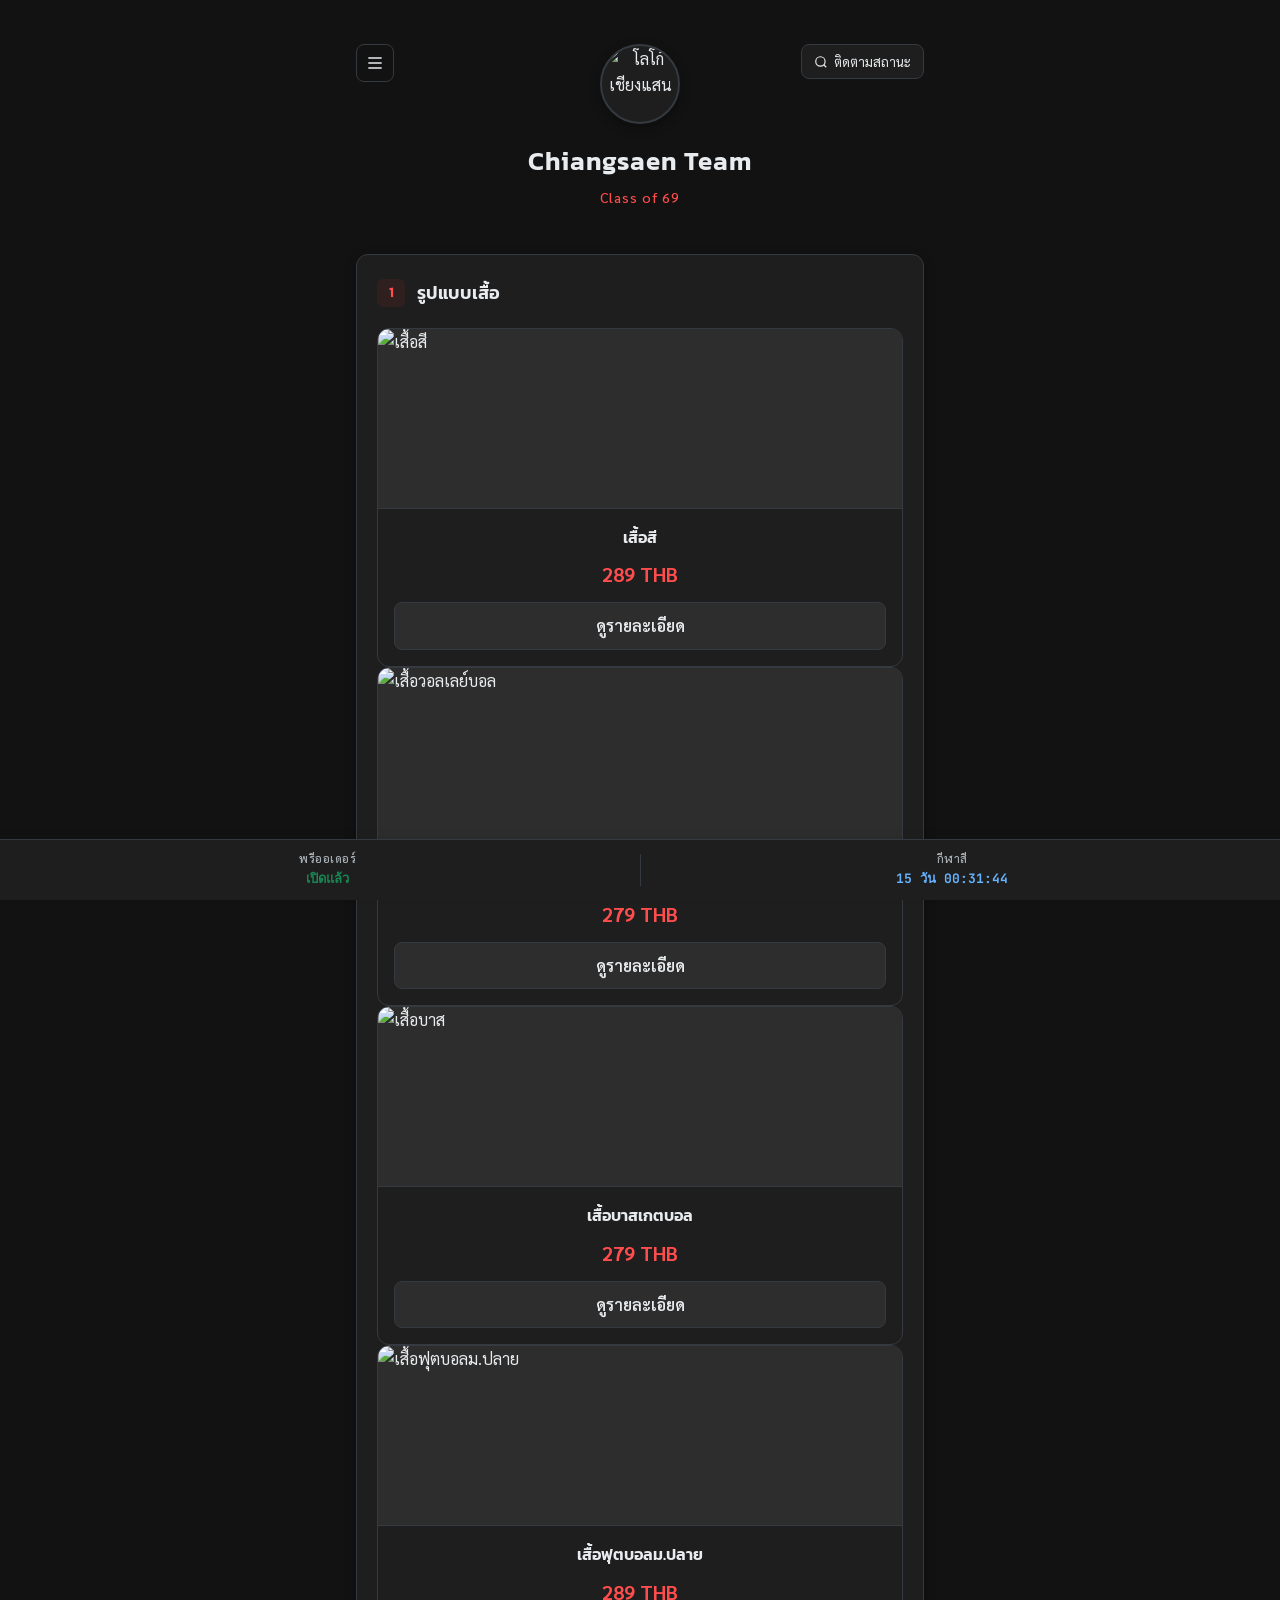
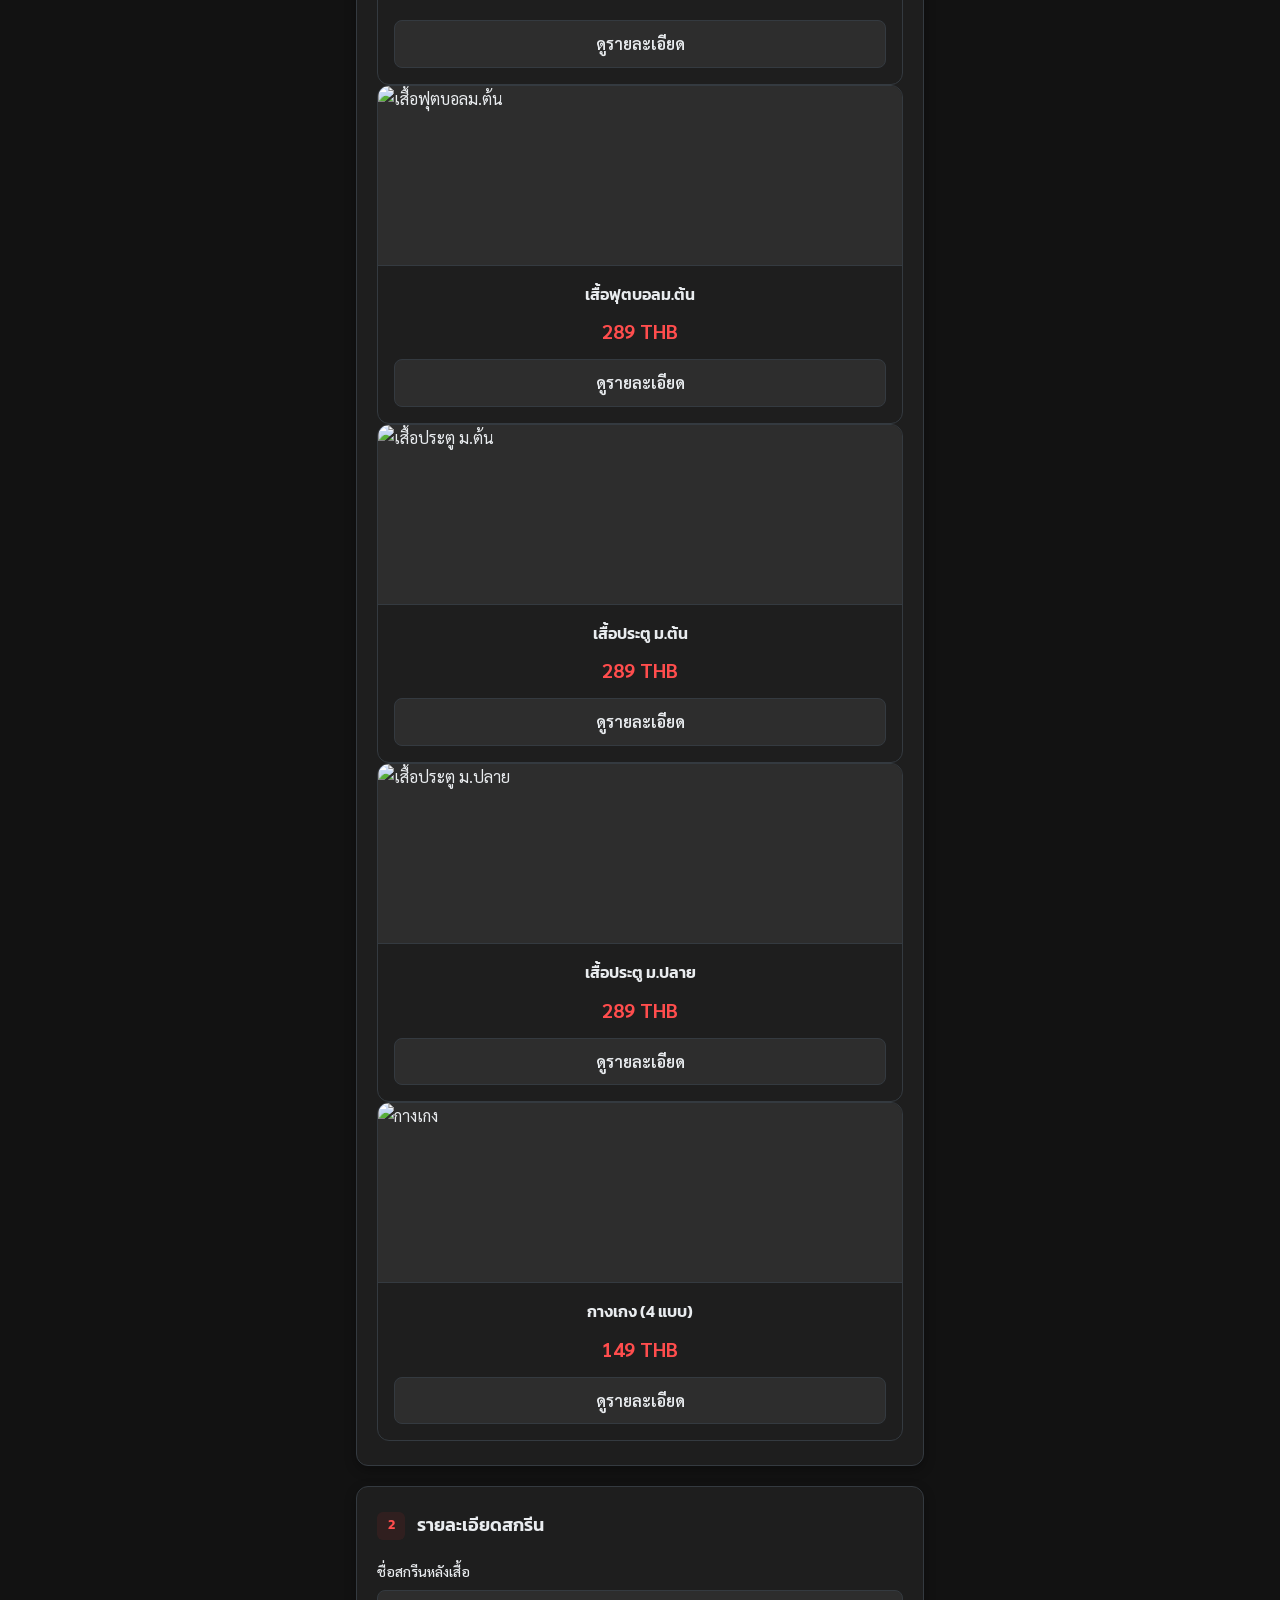
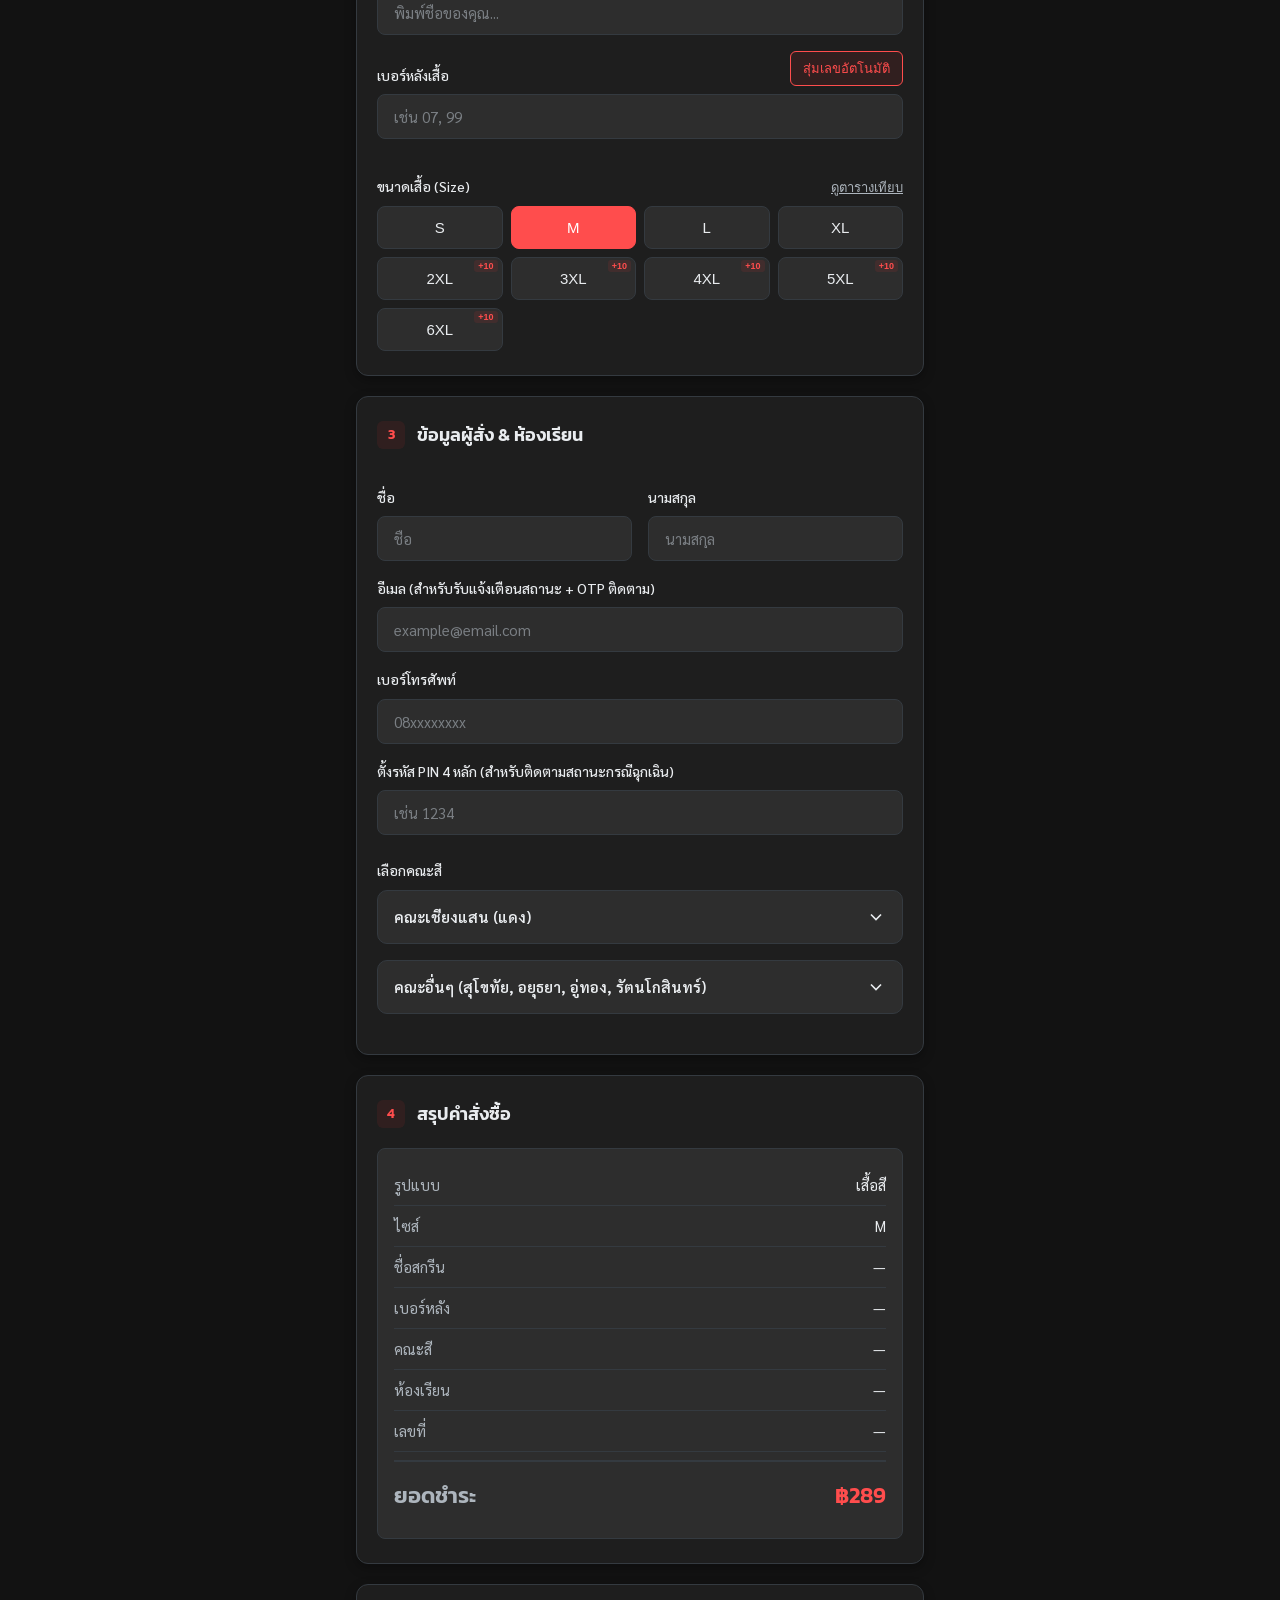
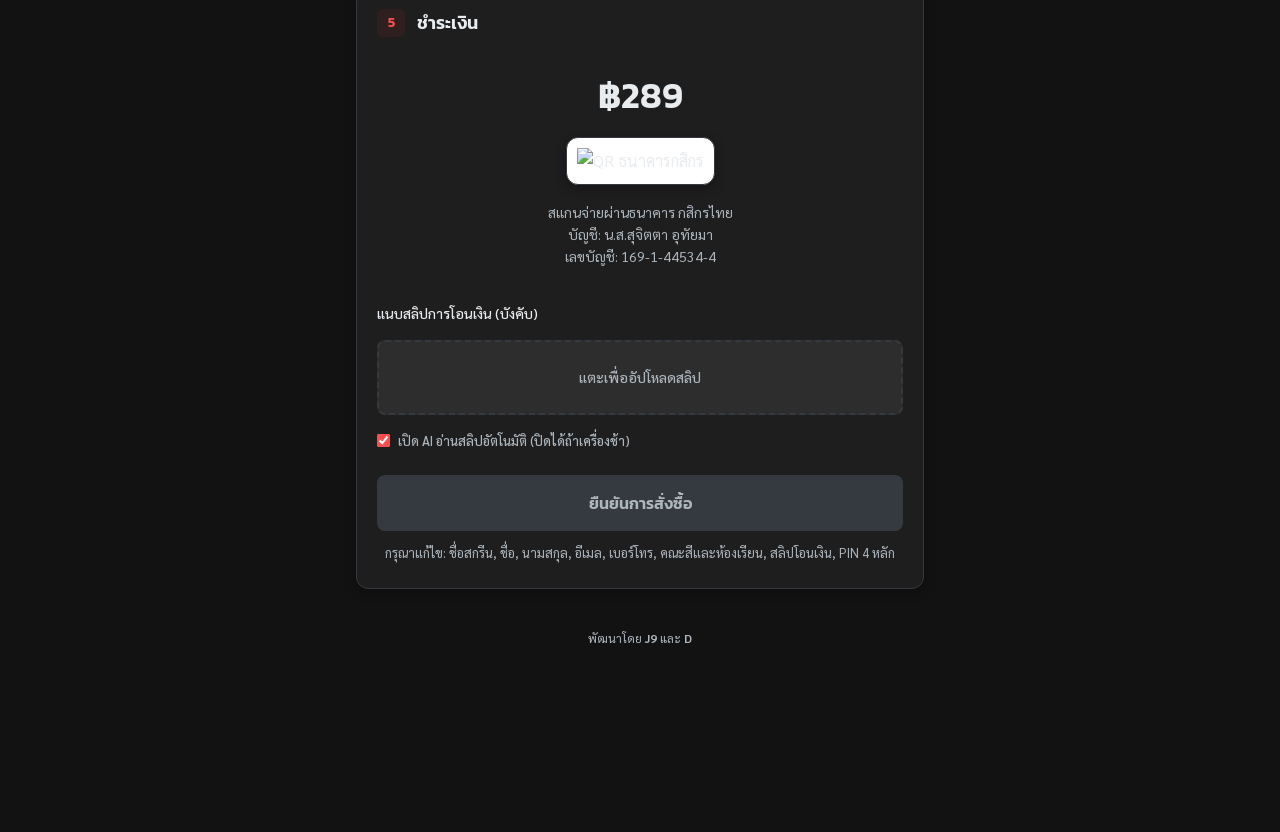
==== commit da7b56a4: "ds" ====
--- a/index.html
+++ b/index.html
@@ -88,8 +88,8 @@
       <div class="styles" id="stylePicker" style="grid-template-columns: repeat(auto-fill, minmax(150px, 1fr)); gap: 16px;">
         
         <div class="product-card">
-          <img src="https://i.ibb.co/kVd0jjKP/S-12615697.jpg" alt="เสื้อสี" onclick="zoomImage(this.src)">
-          <div class="product-card-info" onclick="openProductModal('เสื้อสี', 289, 'https://i.ibb.co/kVd0jjKP/S-12615697.jpg', 'เสื้อสี เนื้อผ้าไมโคเรียบ เบาสบาย', true)">
+          <img src="https://i.ibb.co/rf4K2Jkt/S-13025282.jpg" alt="เสื้อสี" onclick="zoomImage(this.src)">
+          <div class="product-card-info" onclick="openProductModal('เสื้อสี', 289, 'https://i.ibb.co/rf4K2Jkt/S-13025282.jpg', 'เสื้อสี เนื้อผ้าไมโคเรียบ เบาสบาย', true)">
             <div class="product-card-title">เสื้อสี</div>
             <div class="product-card-price">289 THB</div>
             <div class="btn-buy">ดูรายละเอียด</div>
@@ -115,8 +115,7 @@
         </div>
 
         <div class="product-card">
-          <img src="https://i.ibb.co/N6ggpN9K/6.jpg" alt="เสื้อฟุตบอล" onclick="zoomImage(this.src)">
-          <!-- 🔴 แก้ชื่อเป็น เสื้อฟุตบอลม.ปลาย -->
+          <img src="https://i.ibb.co/N6ggpN9K/6.jpg" alt="เสื้อฟุตบอลม.ปลาย" onclick="zoomImage(this.src)">
           <div class="product-card-info" onclick="openProductModal('เสื้อฟุตบอลม.ปลาย', 289, 'https://i.ibb.co/N6ggpN9K/6.jpg', 'เสื้อฟุตบอล เนื้อผ้าเม็ดข้าวโพด', true)">
             <div class="product-card-title">เสื้อฟุตบอลม.ปลาย</div>
             <div class="product-card-price">289 THB</div>
@@ -125,8 +124,7 @@
         </div>
 
         <div class="product-card">
-          <img src="https://i.ibb.co/JjzK1DwN/4.jpg" alt="เสื้อฟุตบอล" onclick="zoomImage(this.src)">
-          <!-- 🔴 แก้ชื่อเป็น เสื้อฟุตบอลม.ต้น -->
+          <img src="https://i.ibb.co/JjzK1DwN/4.jpg" alt="เสื้อฟุตบอลม.ต้น" onclick="zoomImage(this.src)">
           <div class="product-card-info" onclick="openProductModal('เสื้อฟุตบอลม.ต้น', 289, 'https://i.ibb.co/JjzK1DwN/4.jpg', 'เสื้อฟุตบอล เนื้อผ้าเม็ดข้าวโพด', true)">
             <div class="product-card-title">เสื้อฟุตบอลม.ต้น</div>
             <div class="product-card-price">289 THB</div>
@@ -452,7 +450,6 @@
       <div id="pantsPreviewPrice" style="font-size:24px; color:var(--brand-red); font-weight:700; margin-bottom:24px;">149 THB</div>
       <div style="display:flex; gap:12px;">
         <button onclick="closeModal('pantsPreviewModal')" style="flex:1; padding:14px; border-radius:8px; border:1px solid var(--border-color); background:var(--bg-input); color:var(--text-main); font-weight:600; cursor:pointer; font-family:inherit; transition:all .2s;">ยกเลิก</button>
-        <!-- 🔴 เติม onclick ให้ปุ่มยืนยัน -->
         <button id="confirmPantsBtn" onclick="confirmPantsSelection()" style="flex:2; padding:14px; border-radius:8px; border:none; background:var(--brand-red); color:#fff; font-weight:600; cursor:pointer; font-family:inherit; transition:all .2s; box-shadow:0 4px 12px rgba(211,47,47,0.2);">ยืนยันการเลือก</button>
       </div>
     </div>
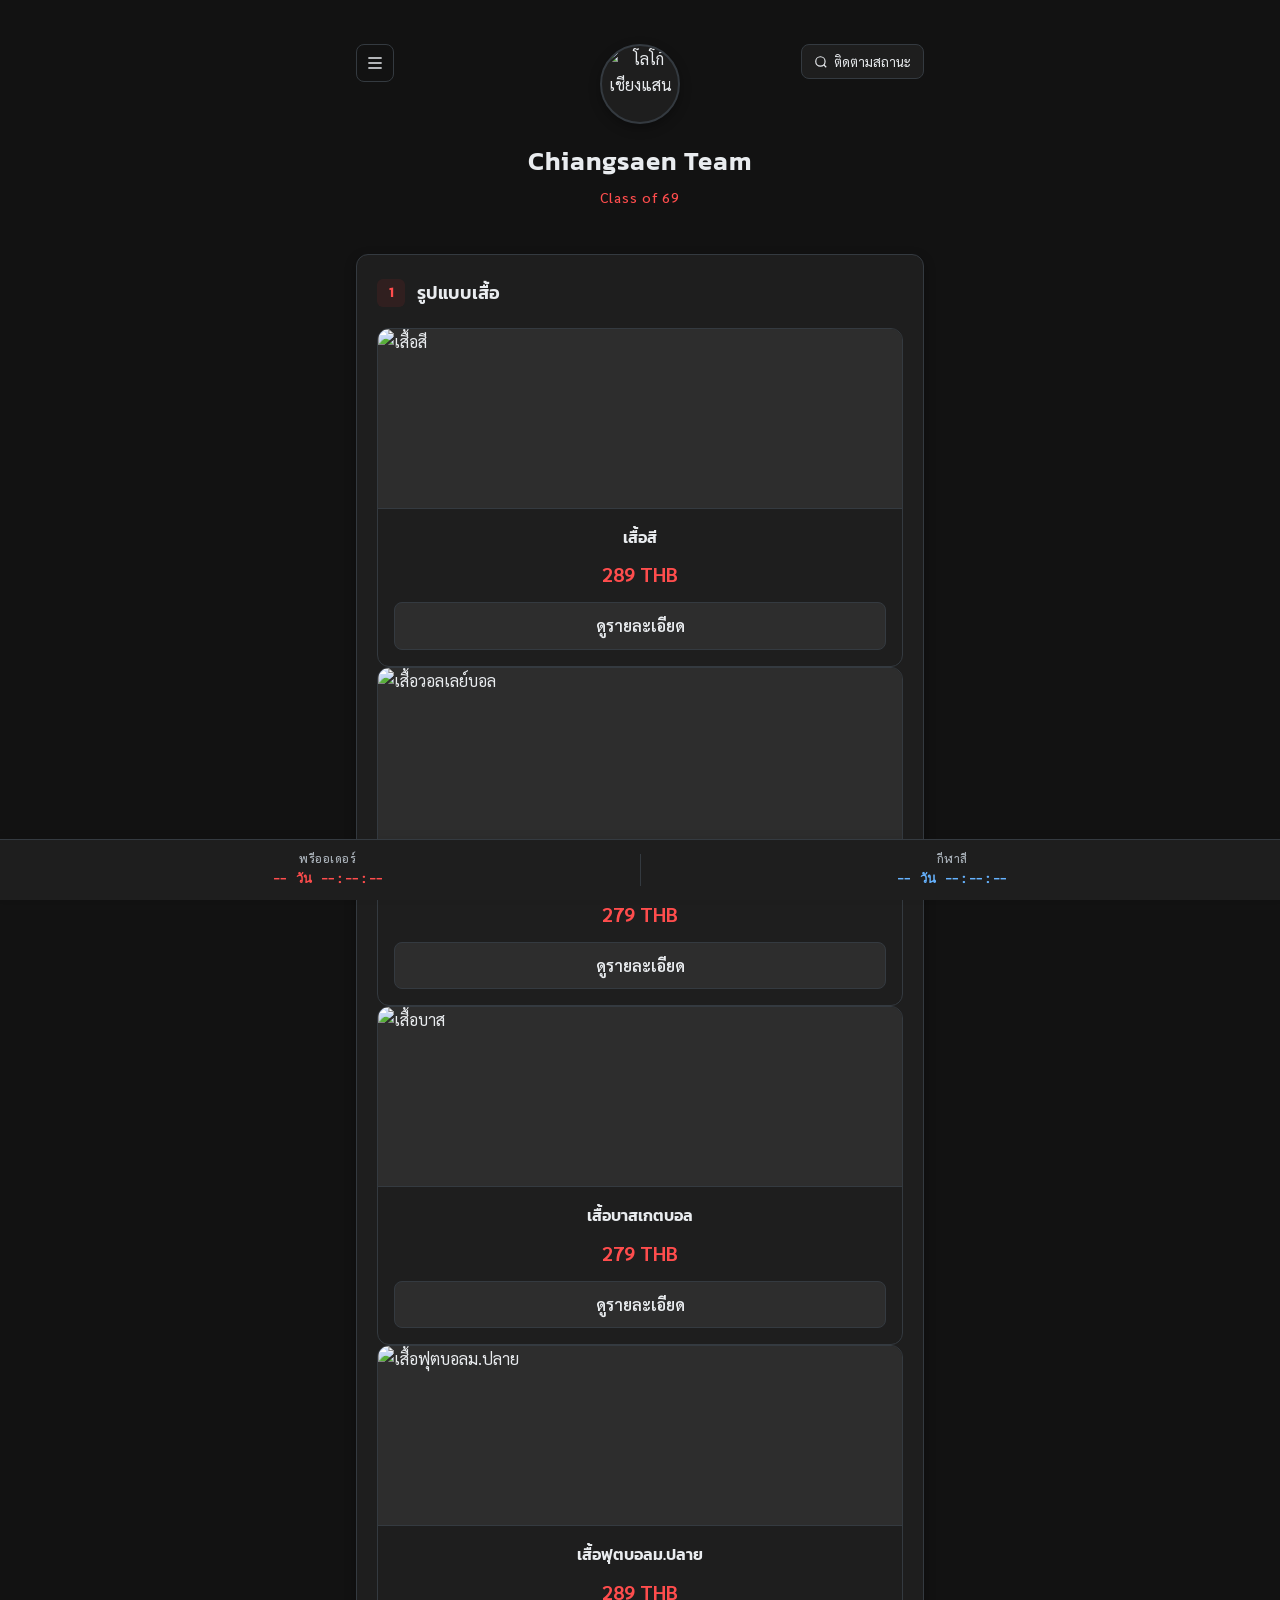
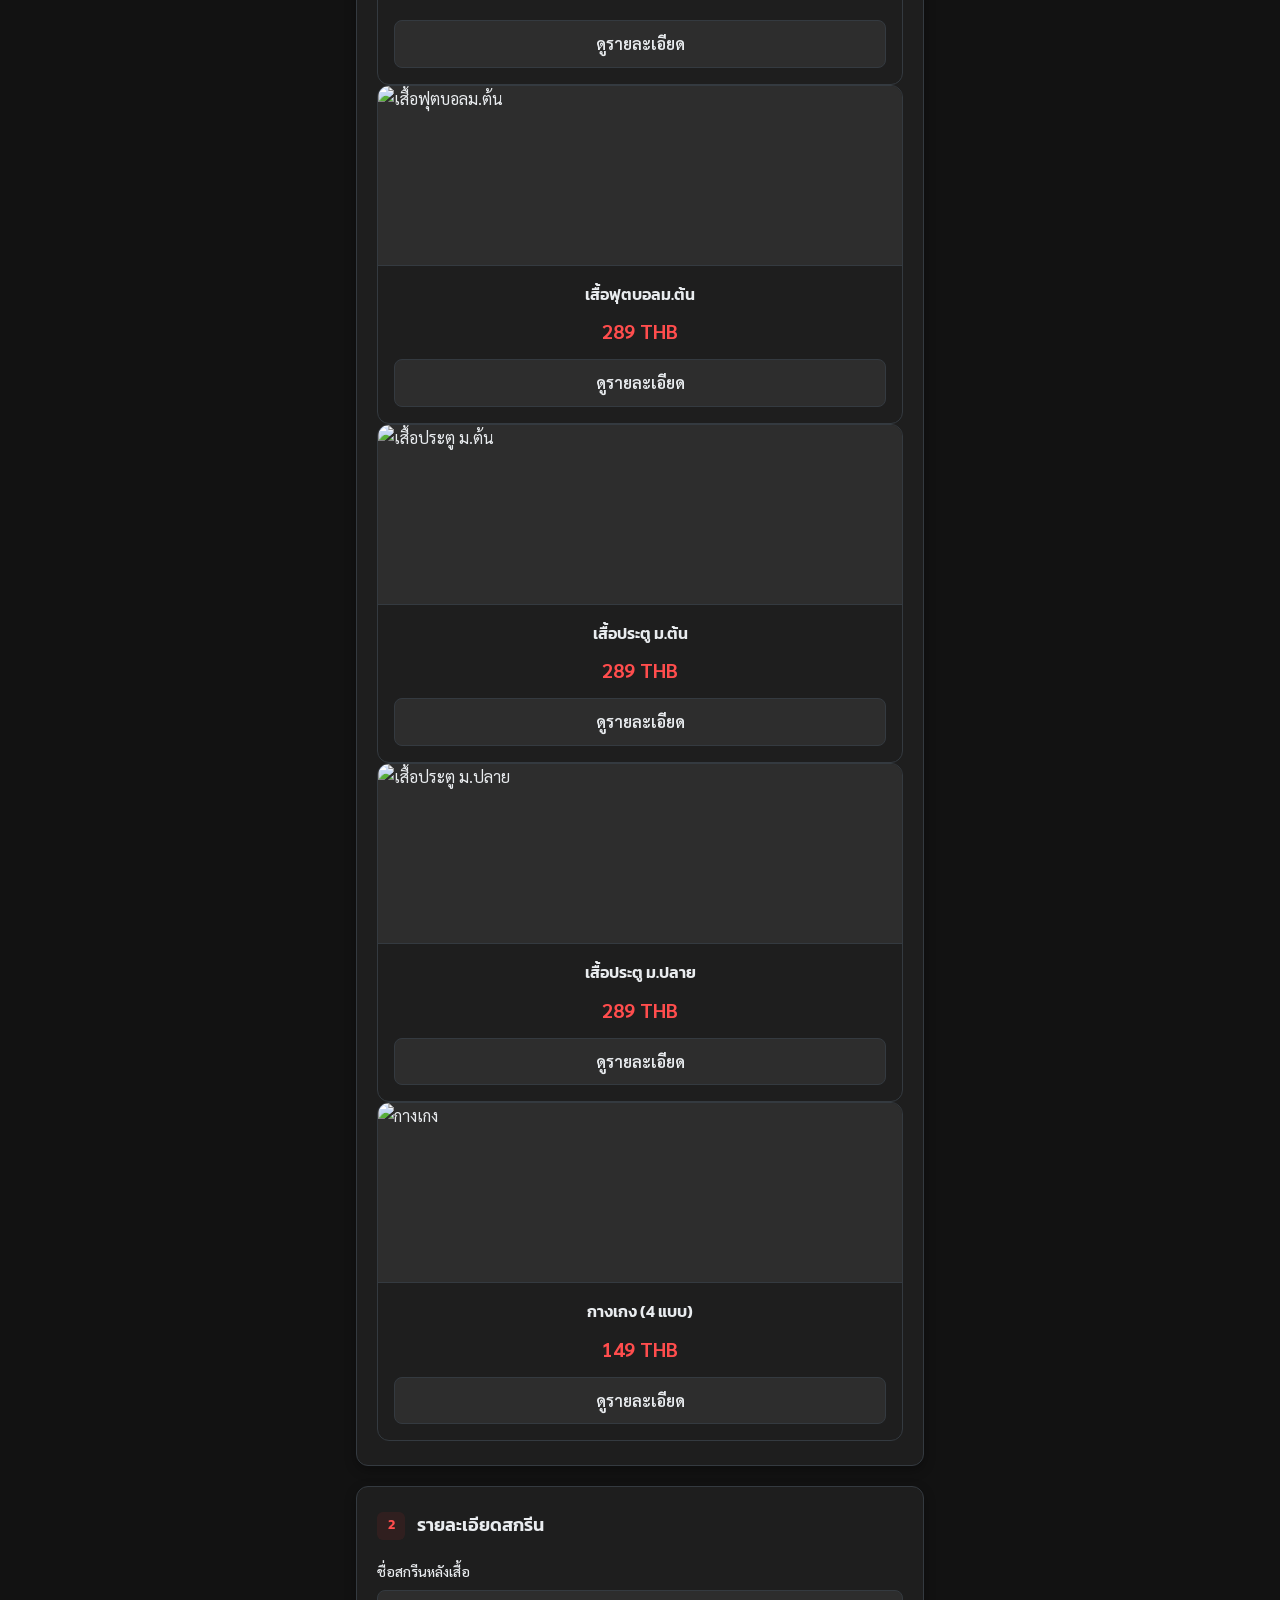
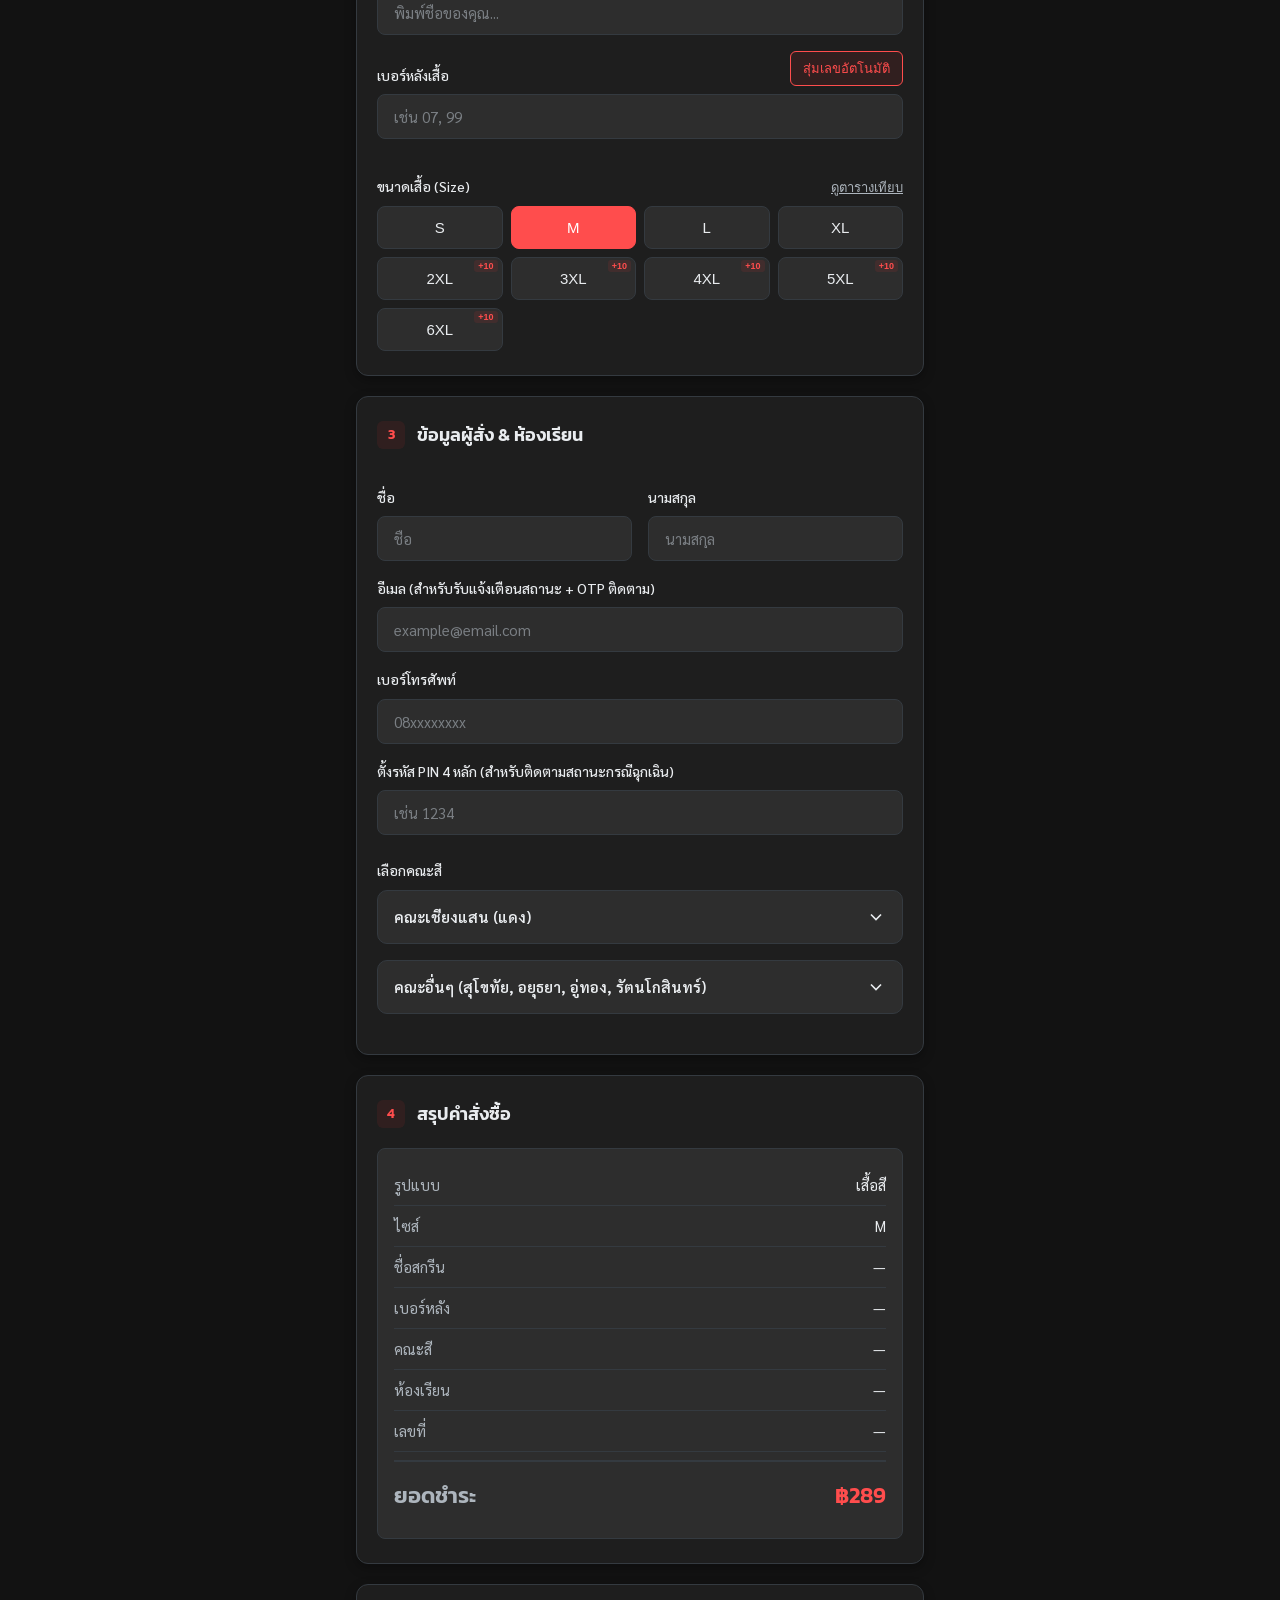
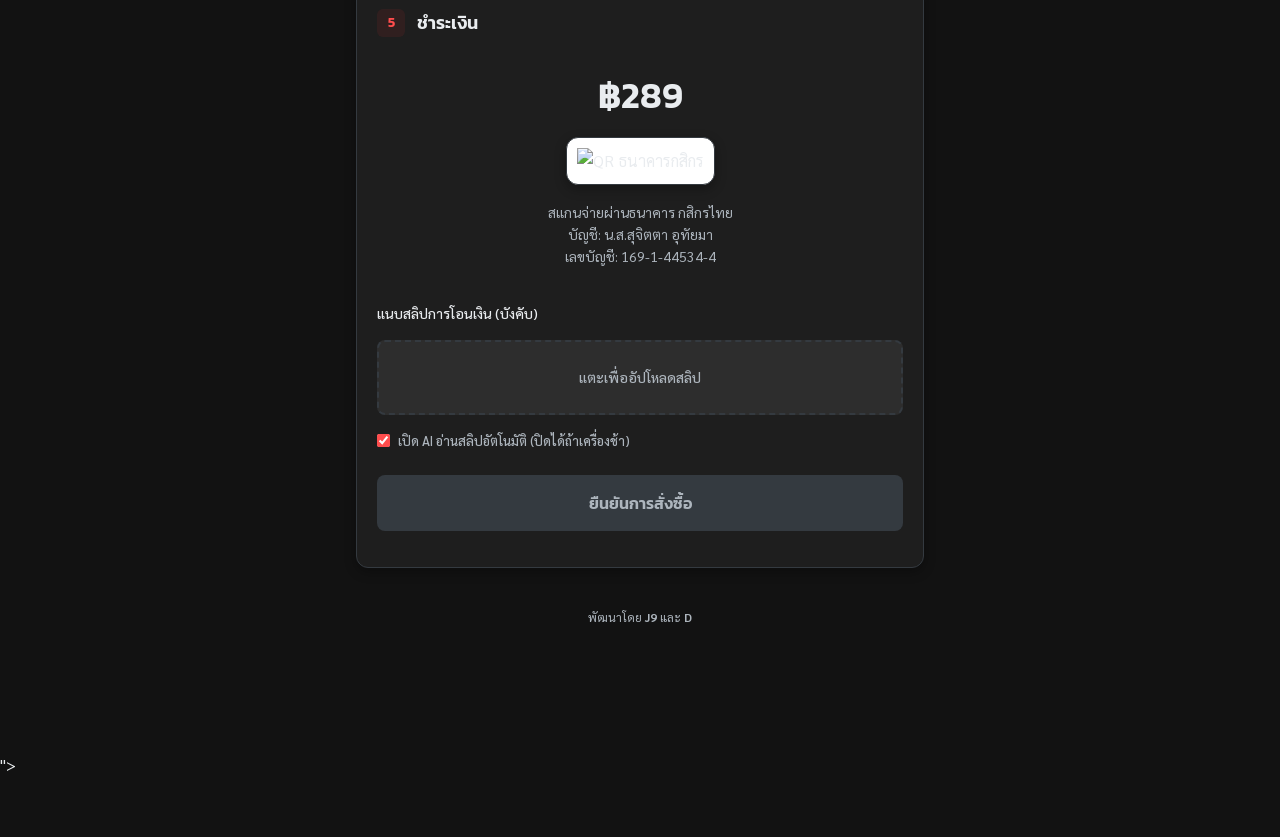
==== commit 6907b473: "หก" ====
--- a/index.html
+++ b/index.html
@@ -582,6 +582,6 @@
 </div>
 
 <script src="config.js"></script>
-<script src="script.js"></script>
+<script src="<script src="script.js?v=2"></script>"></script>
 </body>
 </html>
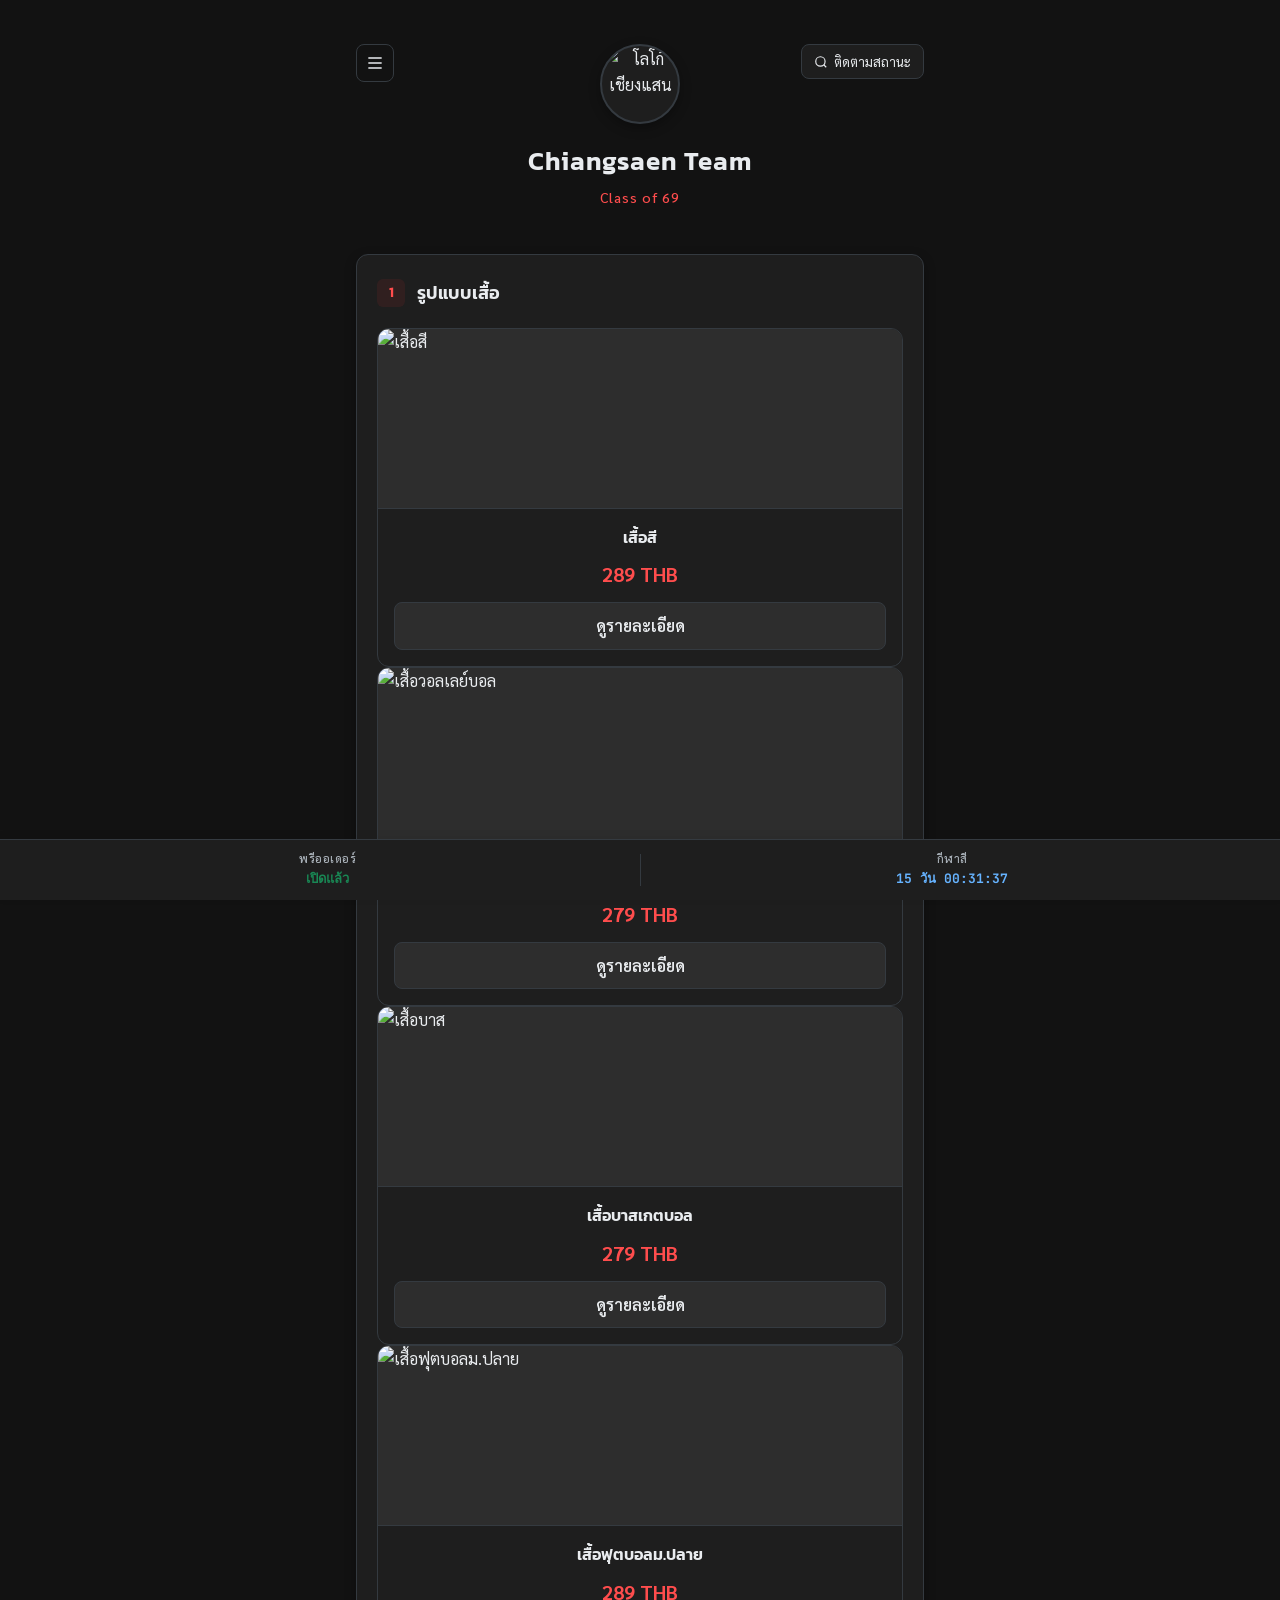
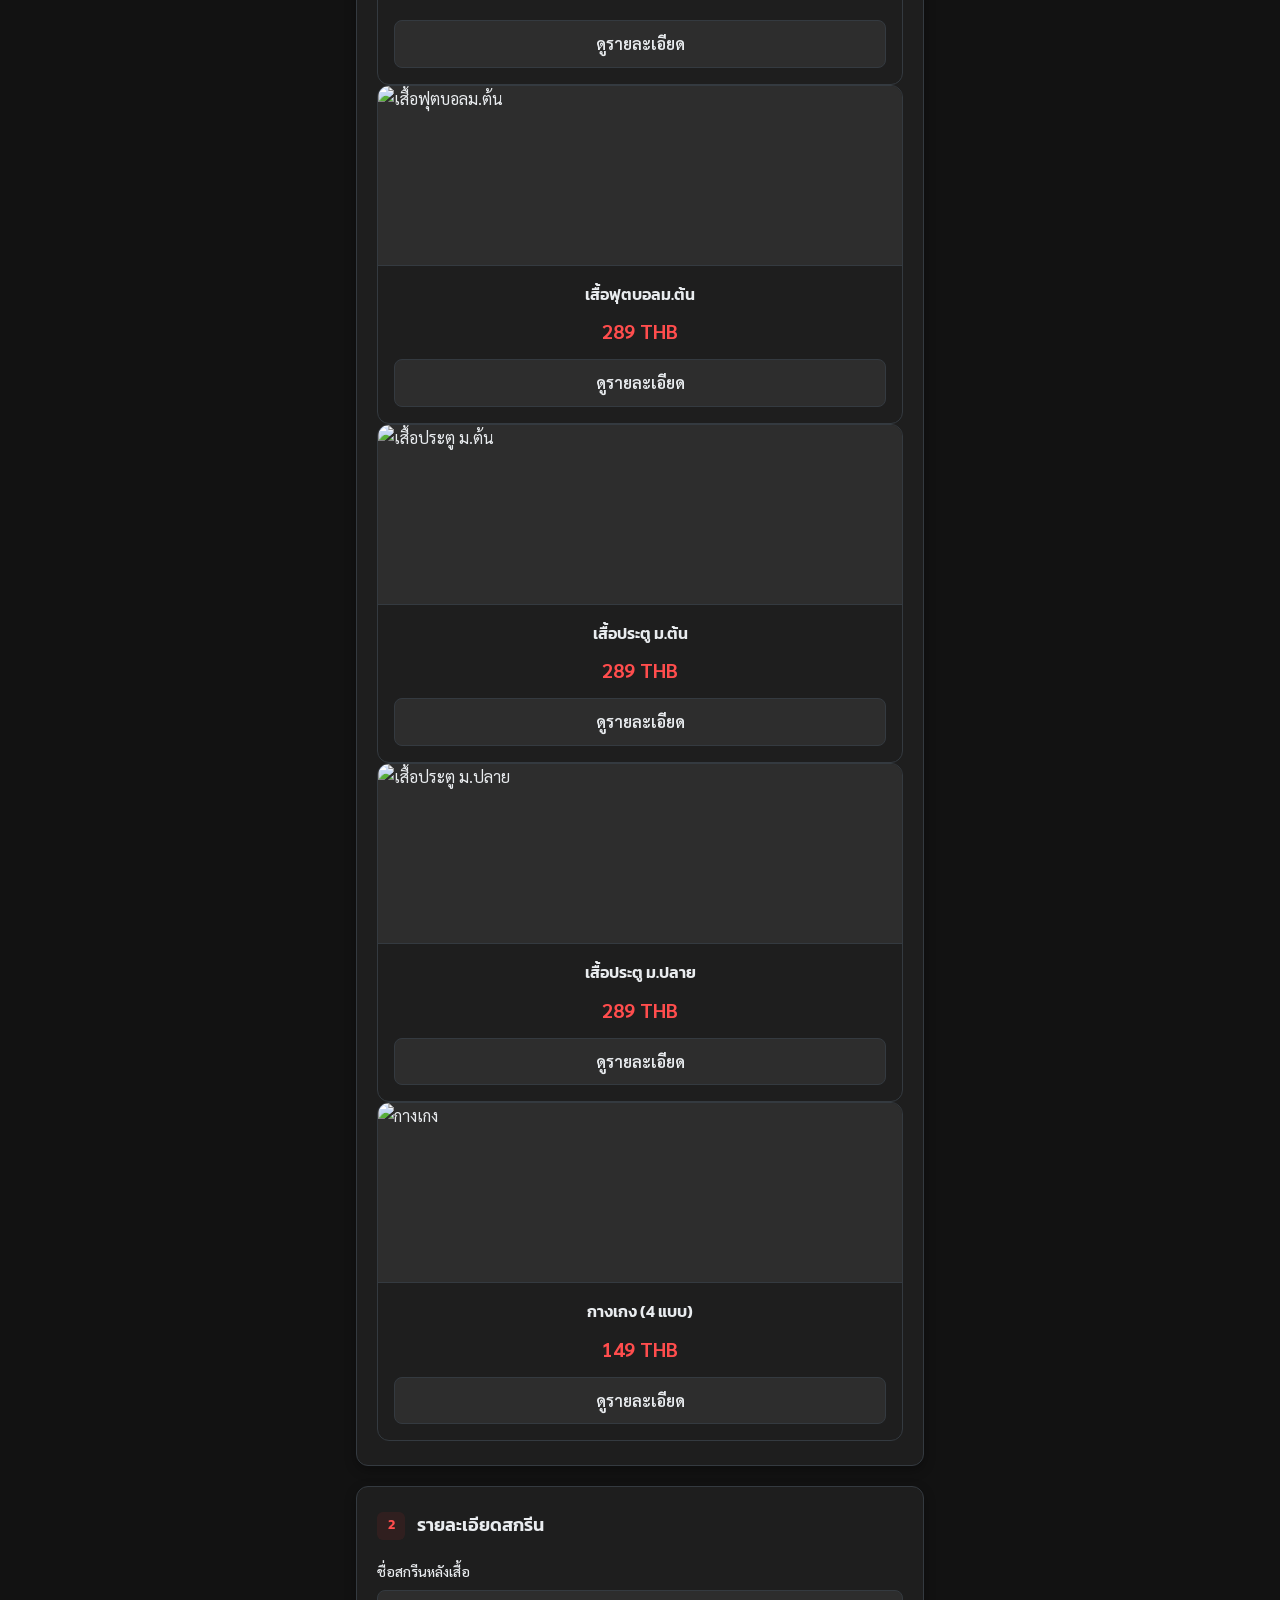
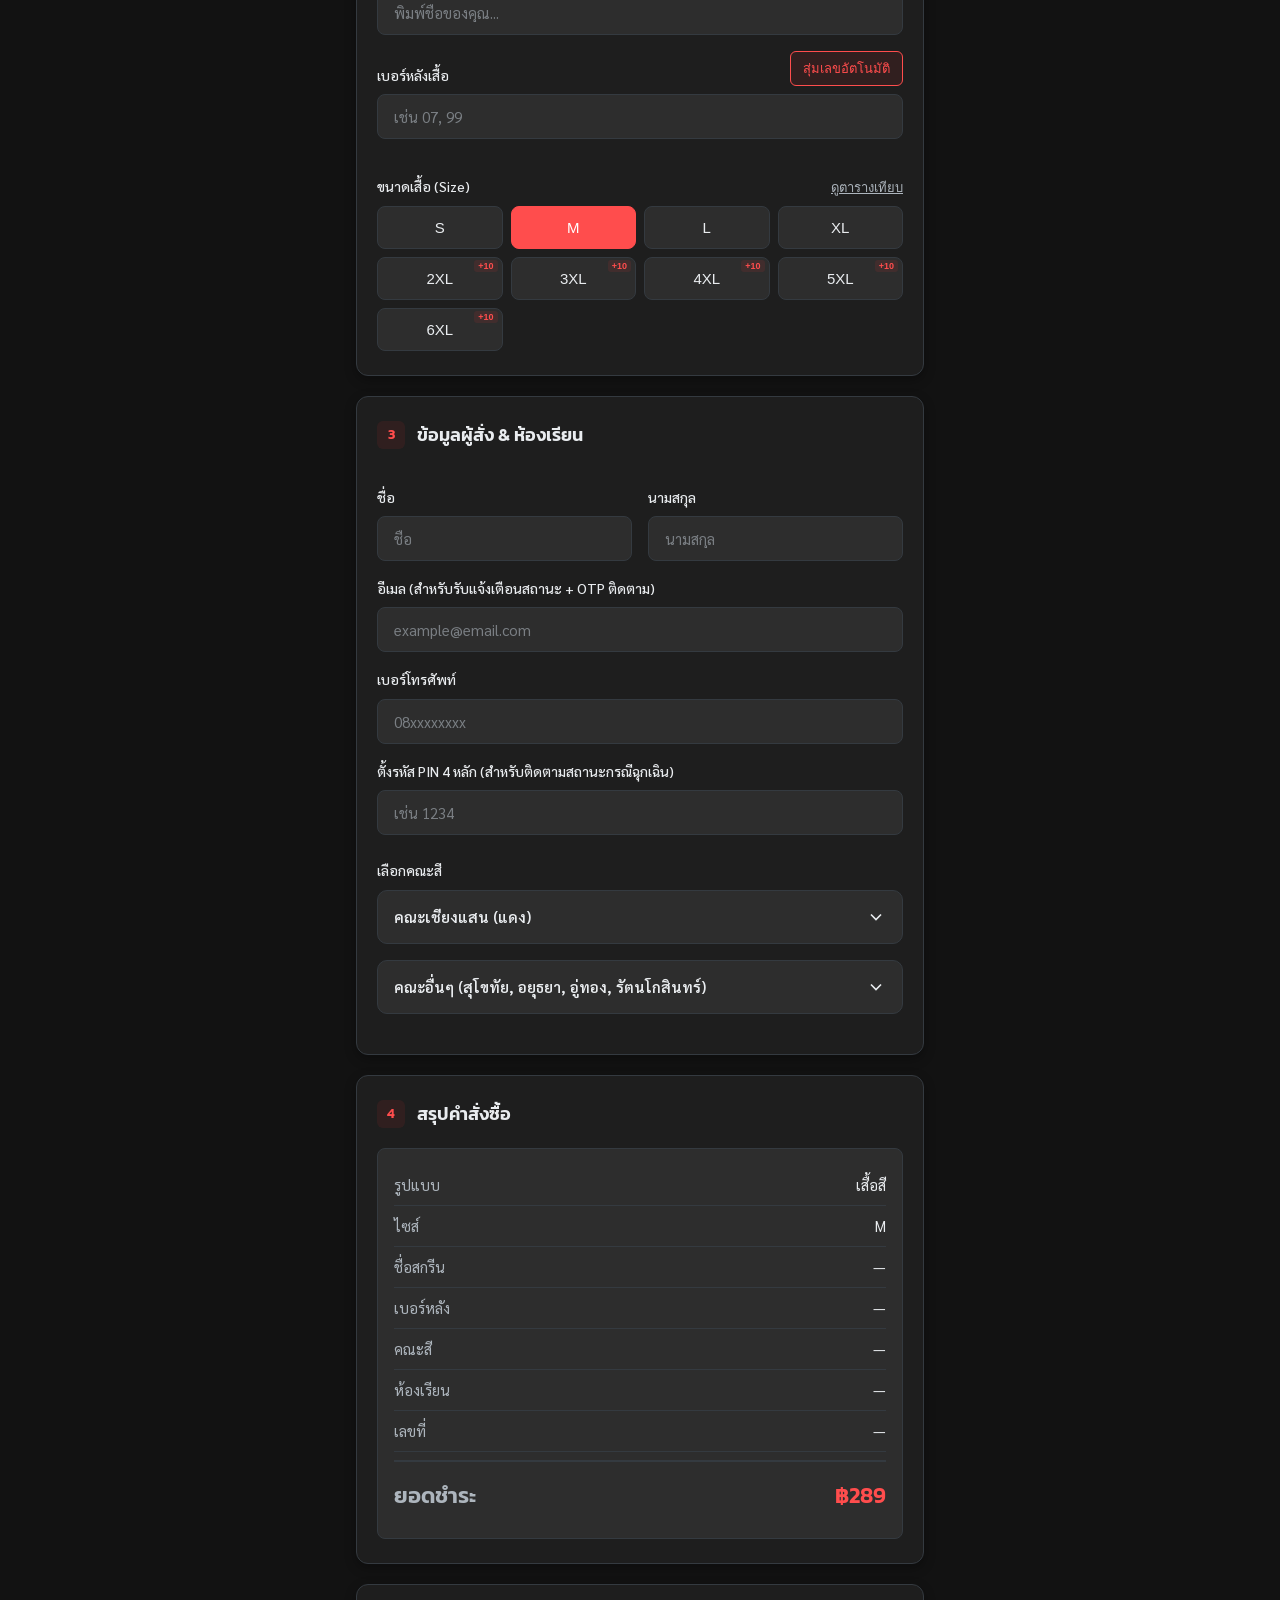
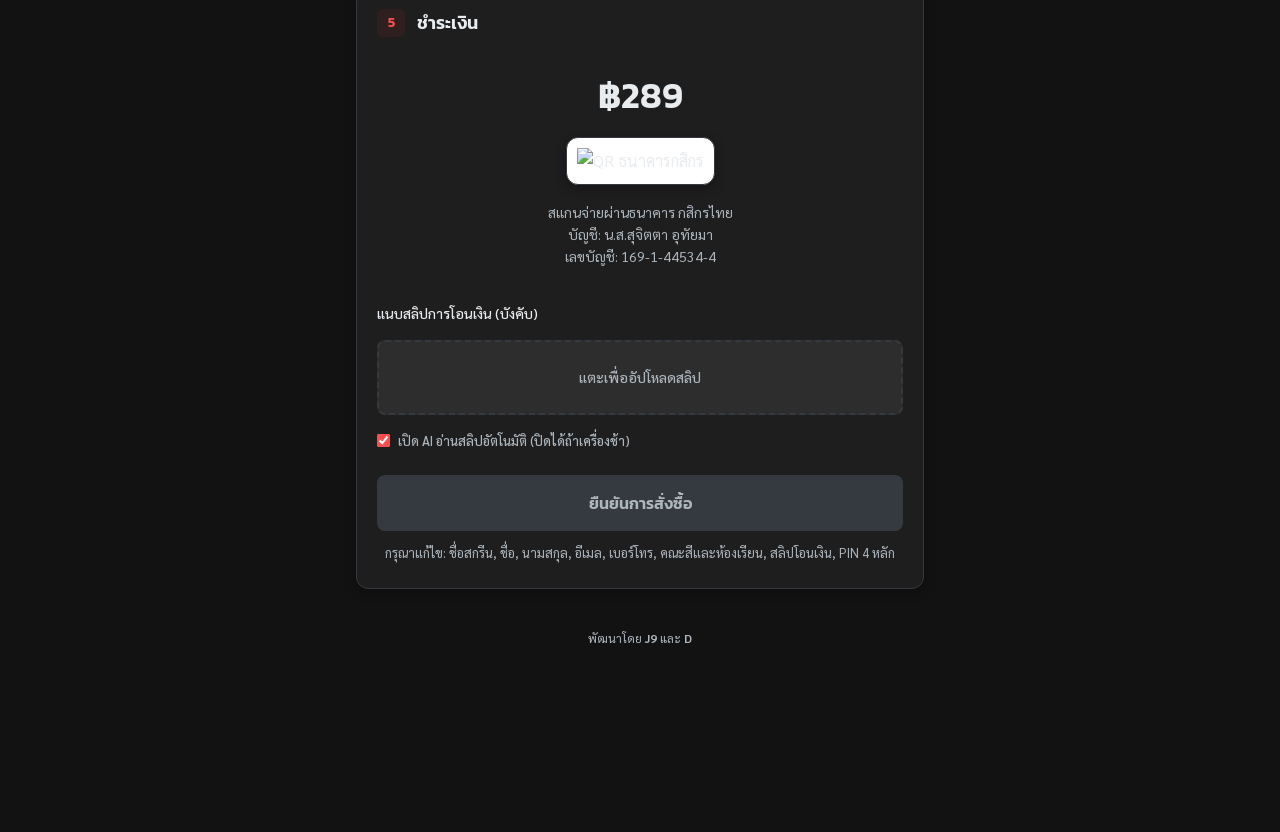
==== commit f7c4b4ee: "ห" ====
--- a/index.html
+++ b/index.html
@@ -582,6 +582,6 @@
 </div>
 
 <script src="config.js"></script>
-<script src="<script src="script.js?v=2"></script>"></script>
+<script src="script.js?v=2"></script>
 </body>
 </html>
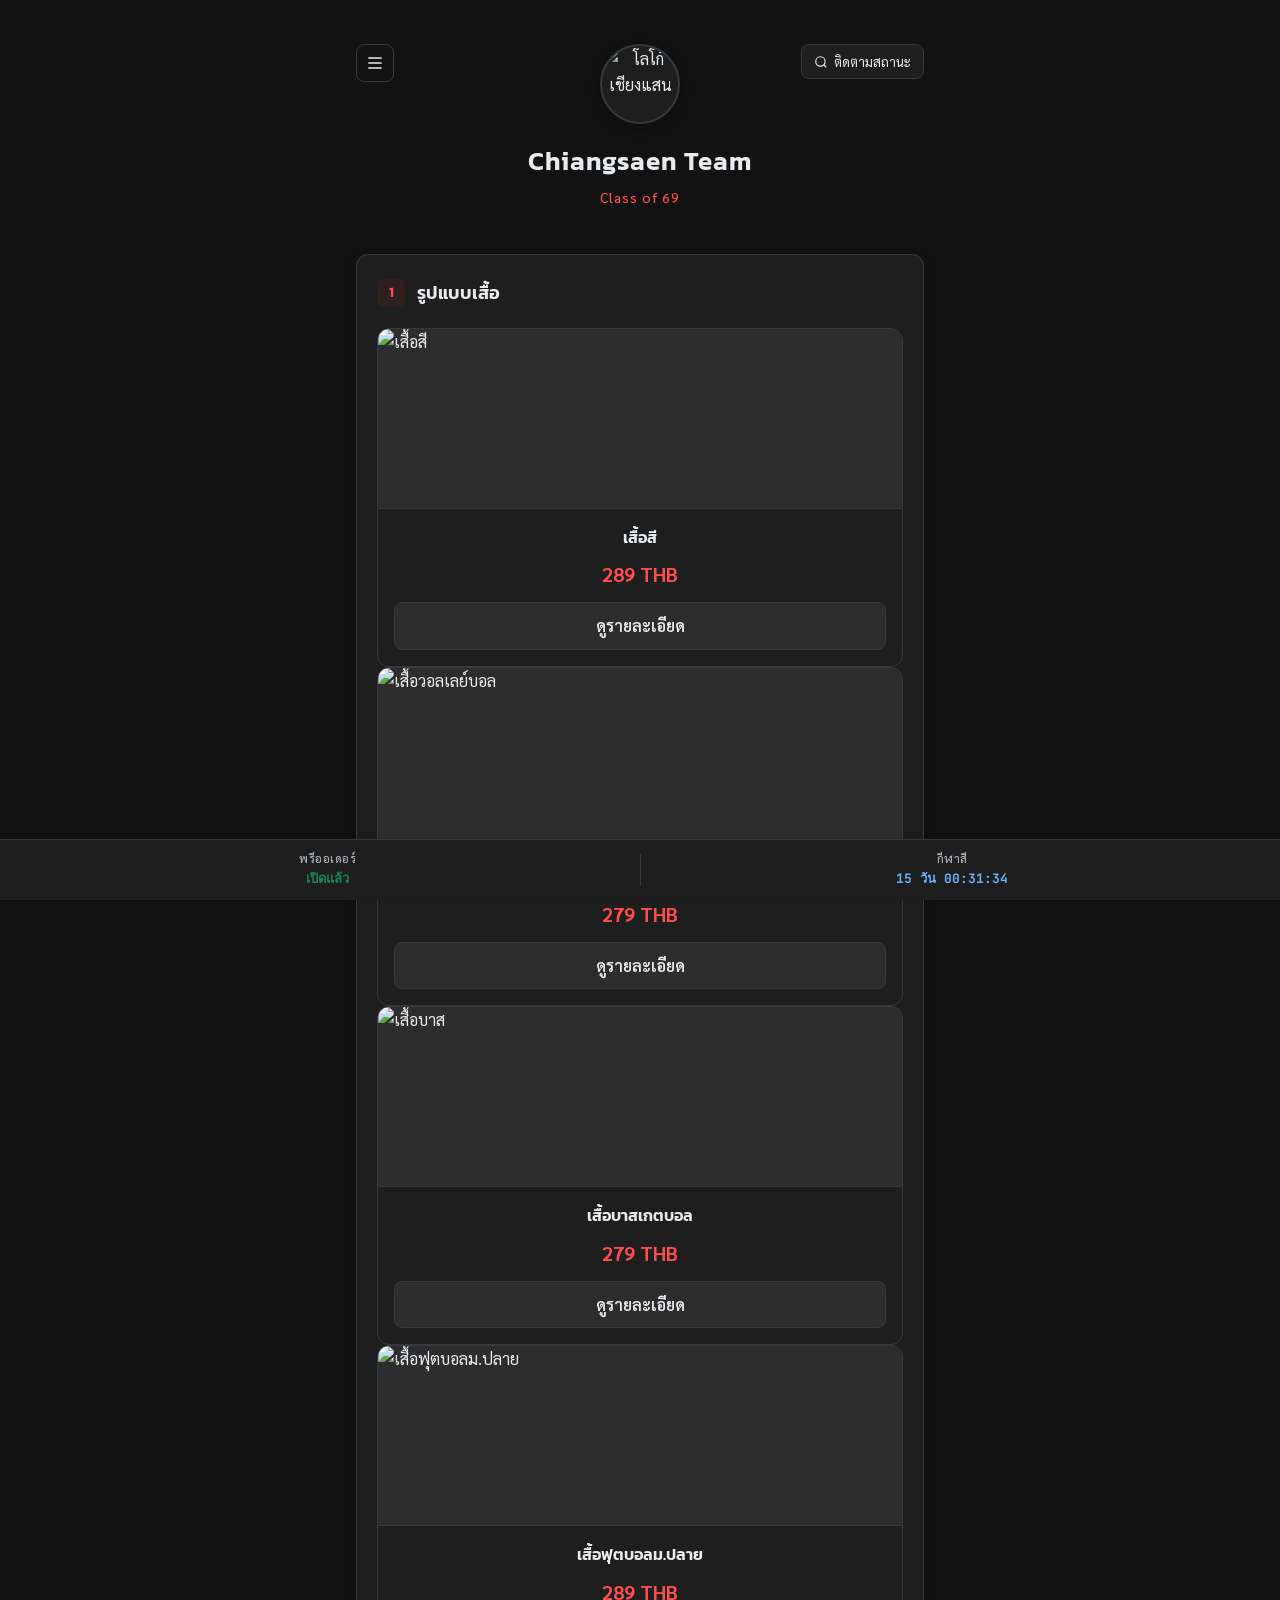
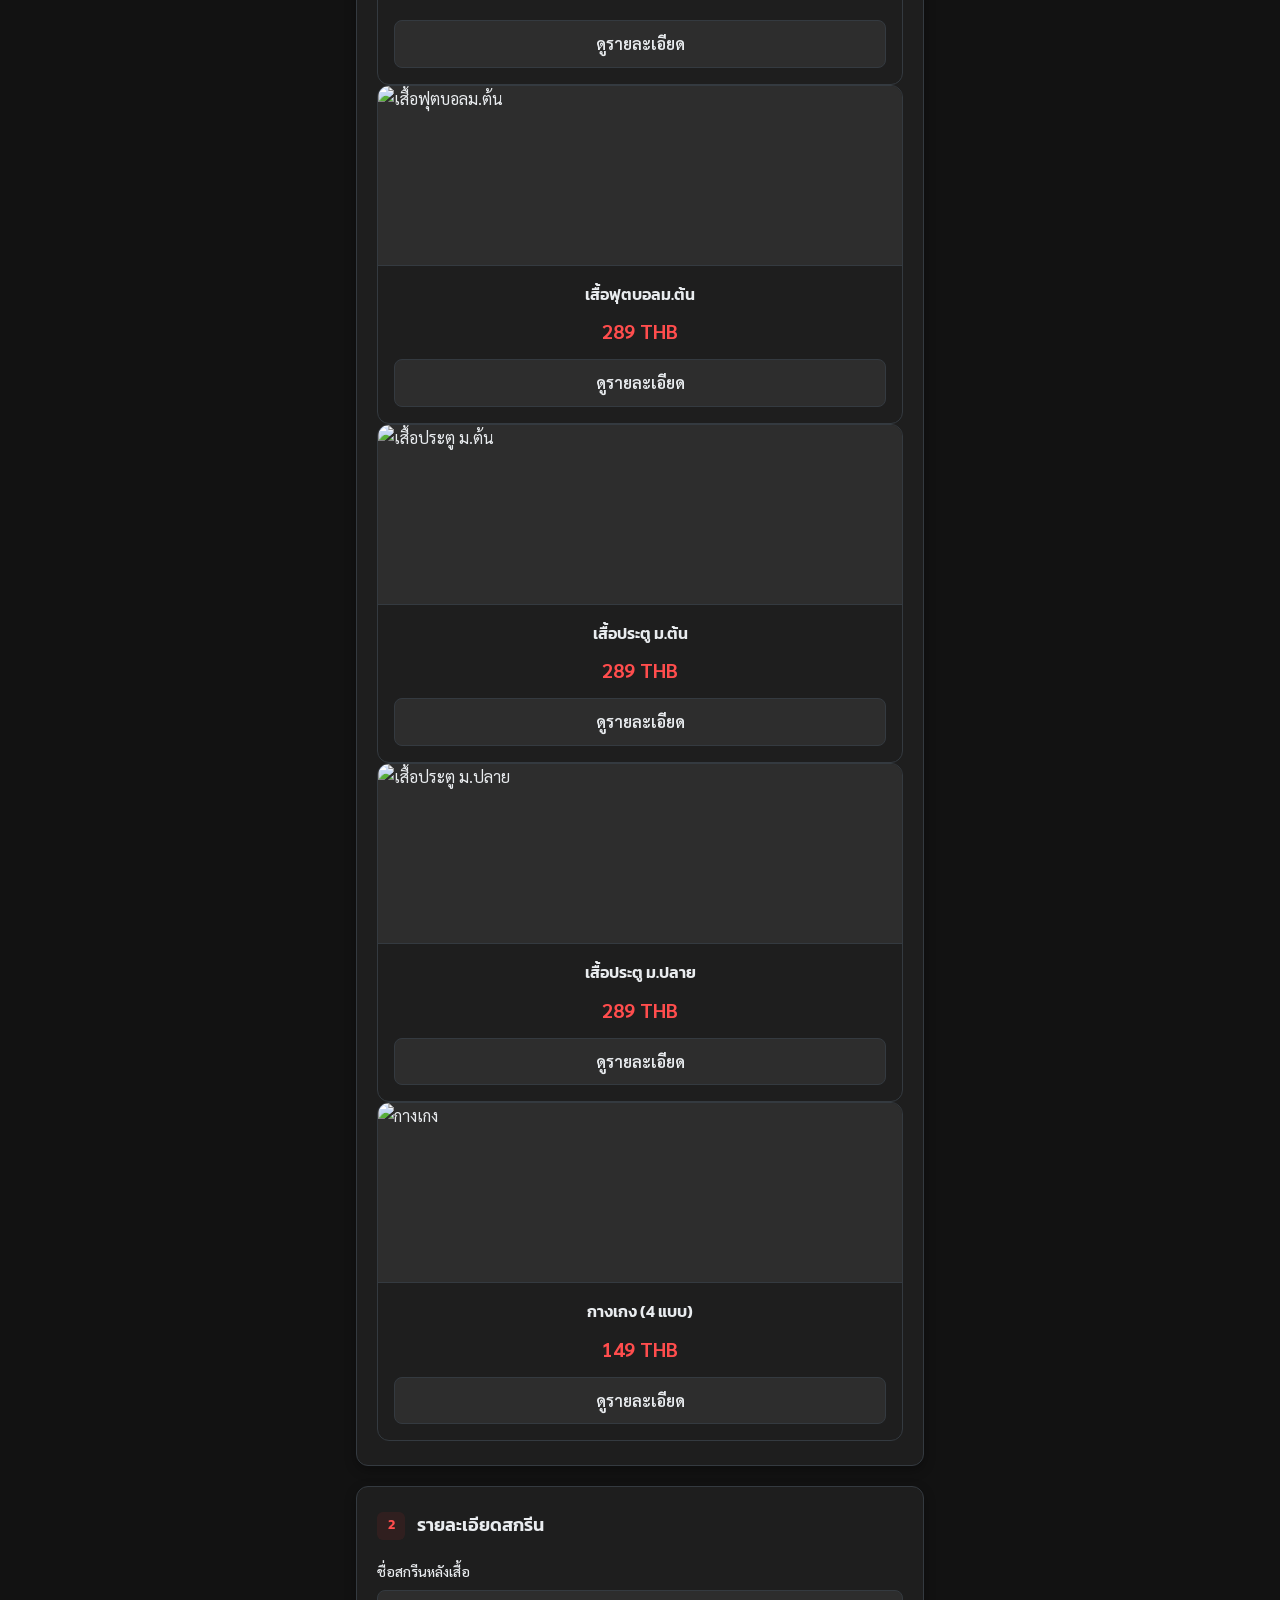
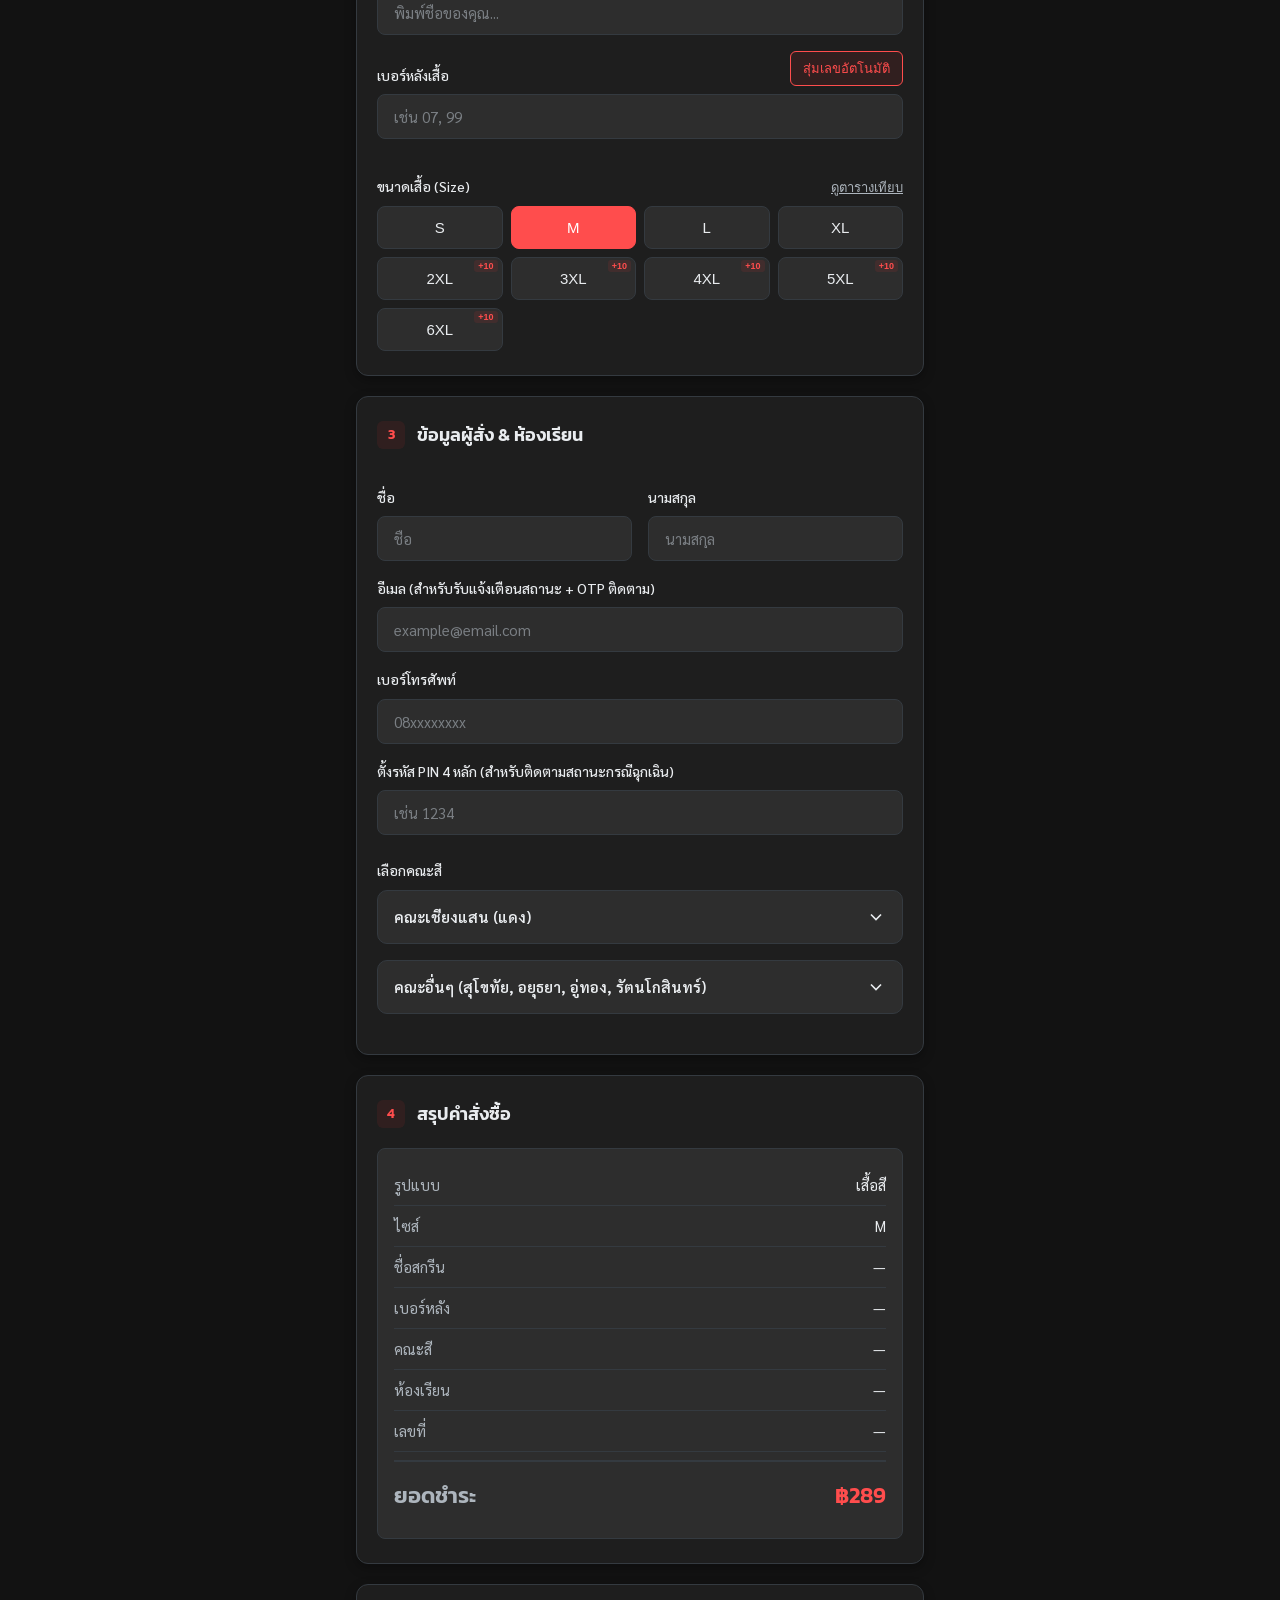
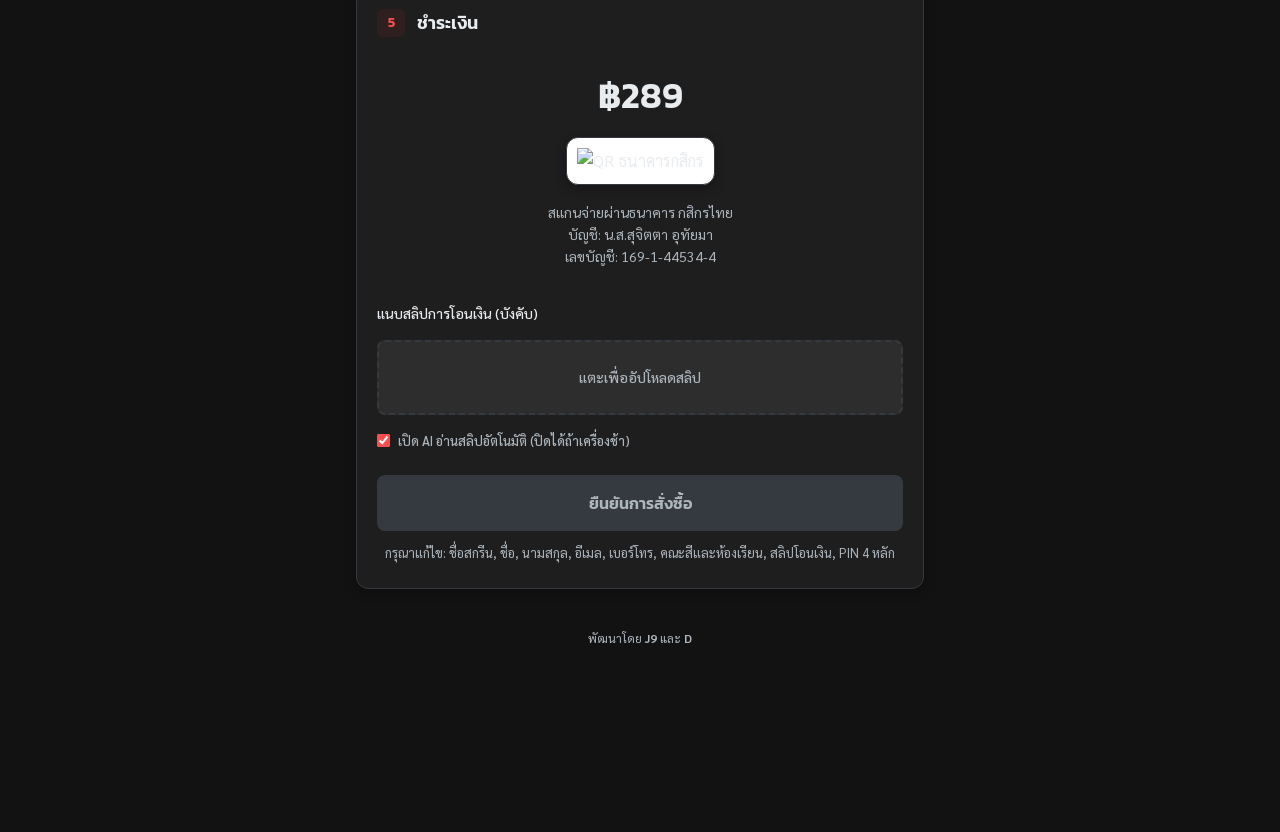
==== commit 08efba6f: "sdsd" ====
--- a/index.html
+++ b/index.html
@@ -4,6 +4,7 @@
 <meta charset="UTF-8">
 <meta name="viewport" content="width=device-width, initial-scale=1.0">
 <title>Chiangsaen Team</title>
+<link rel="icon" type="image/jpeg" href="https://i.ibb.co/jPk5L1kQ/logo-jpg.jpg">
 <link rel="preconnect" href="https://fonts.googleapis.com">
 <link rel="preconnect" href="https://fonts.gstatic.com" crossorigin>
 <link href="https://fonts.googleapis.com/css2?family=Kanit:wght@300;400;500;600&family=Sarabun:wght@300;400;500;600&family=JetBrains+Mono:wght@400;700&display=swap" rel="stylesheet">
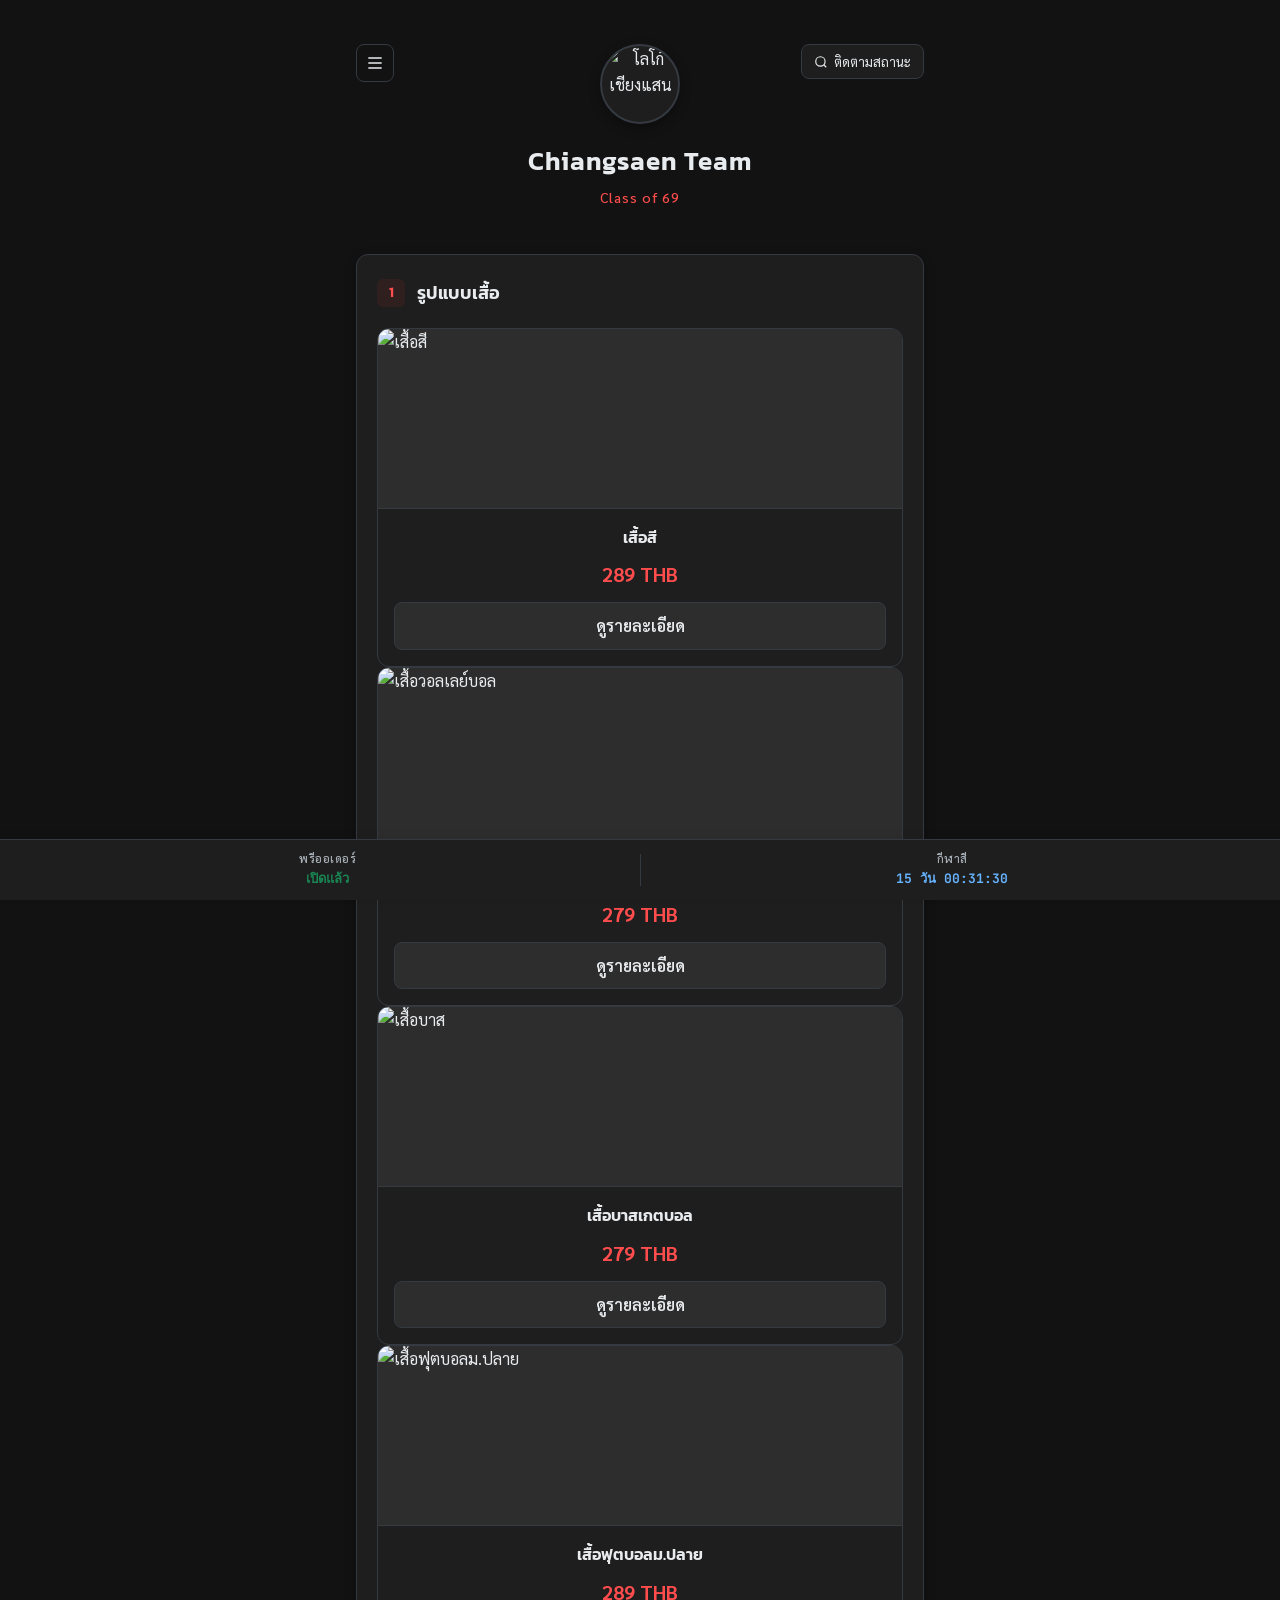
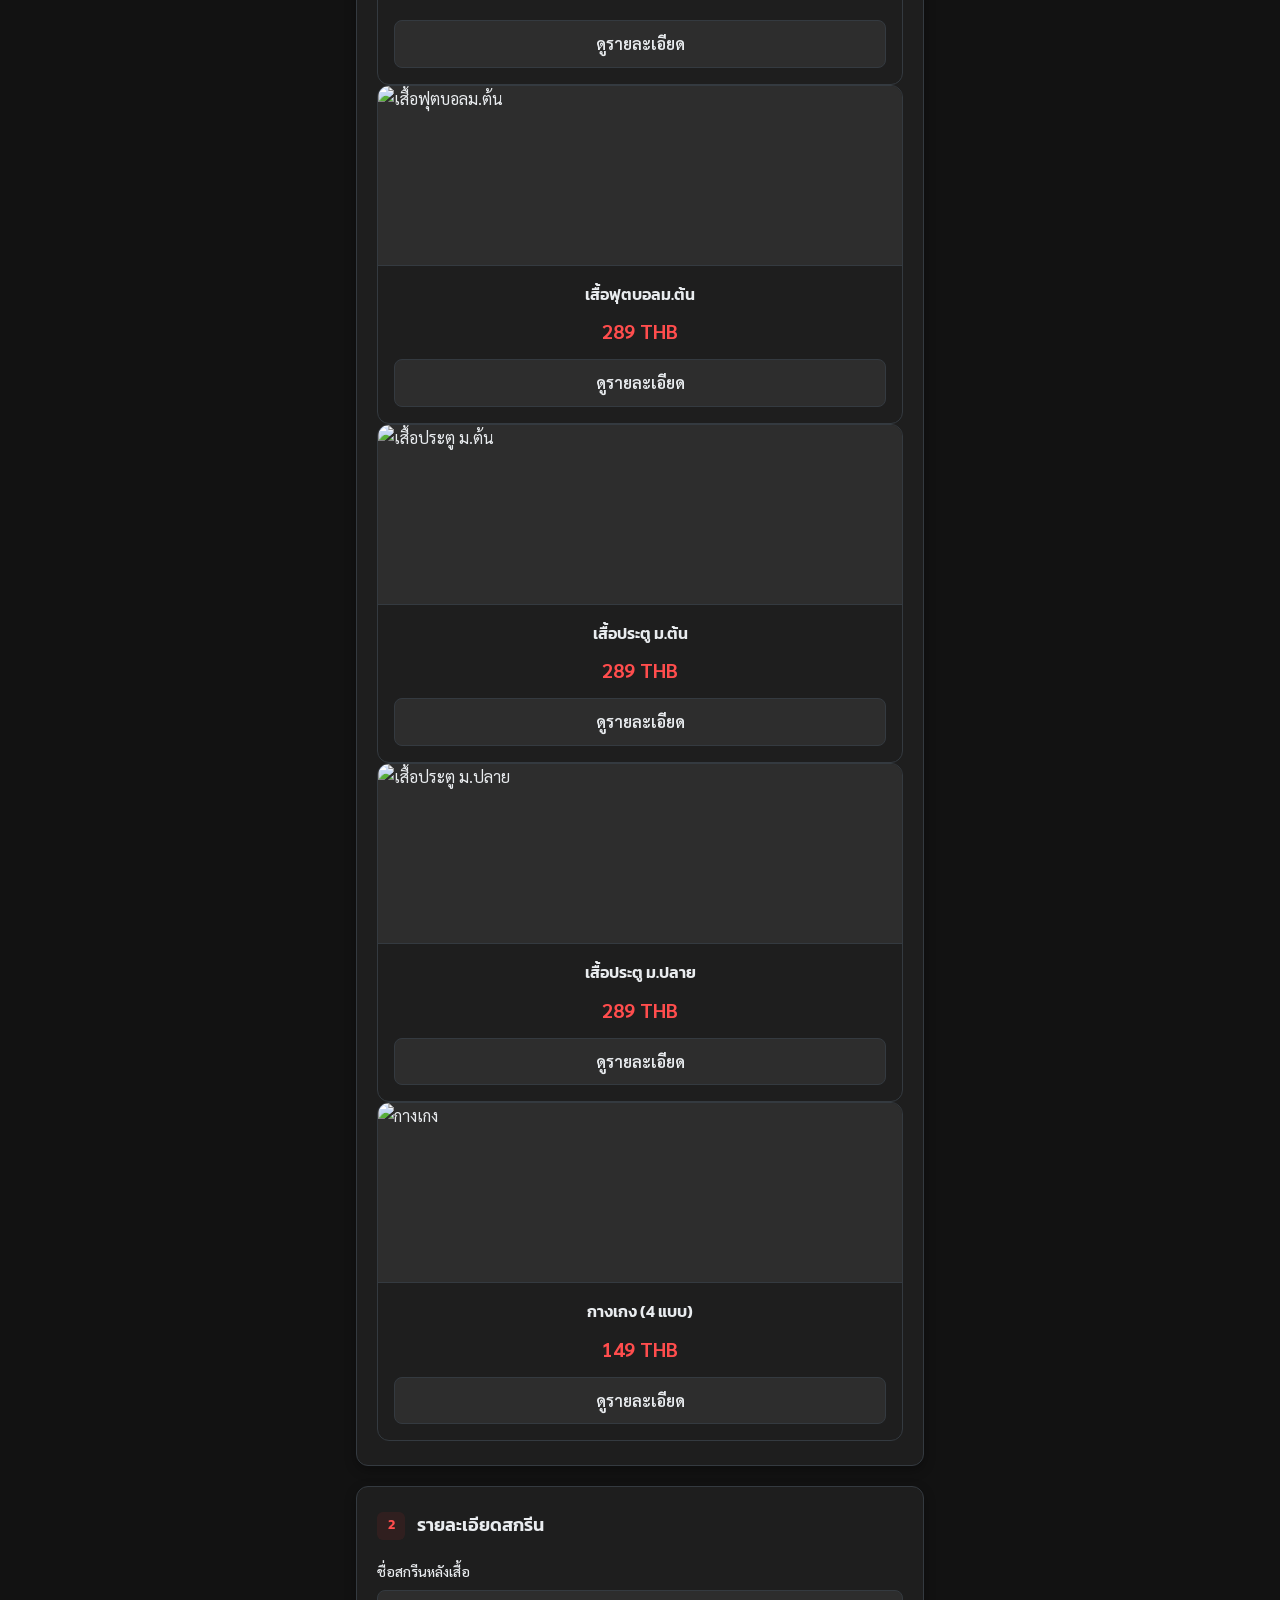
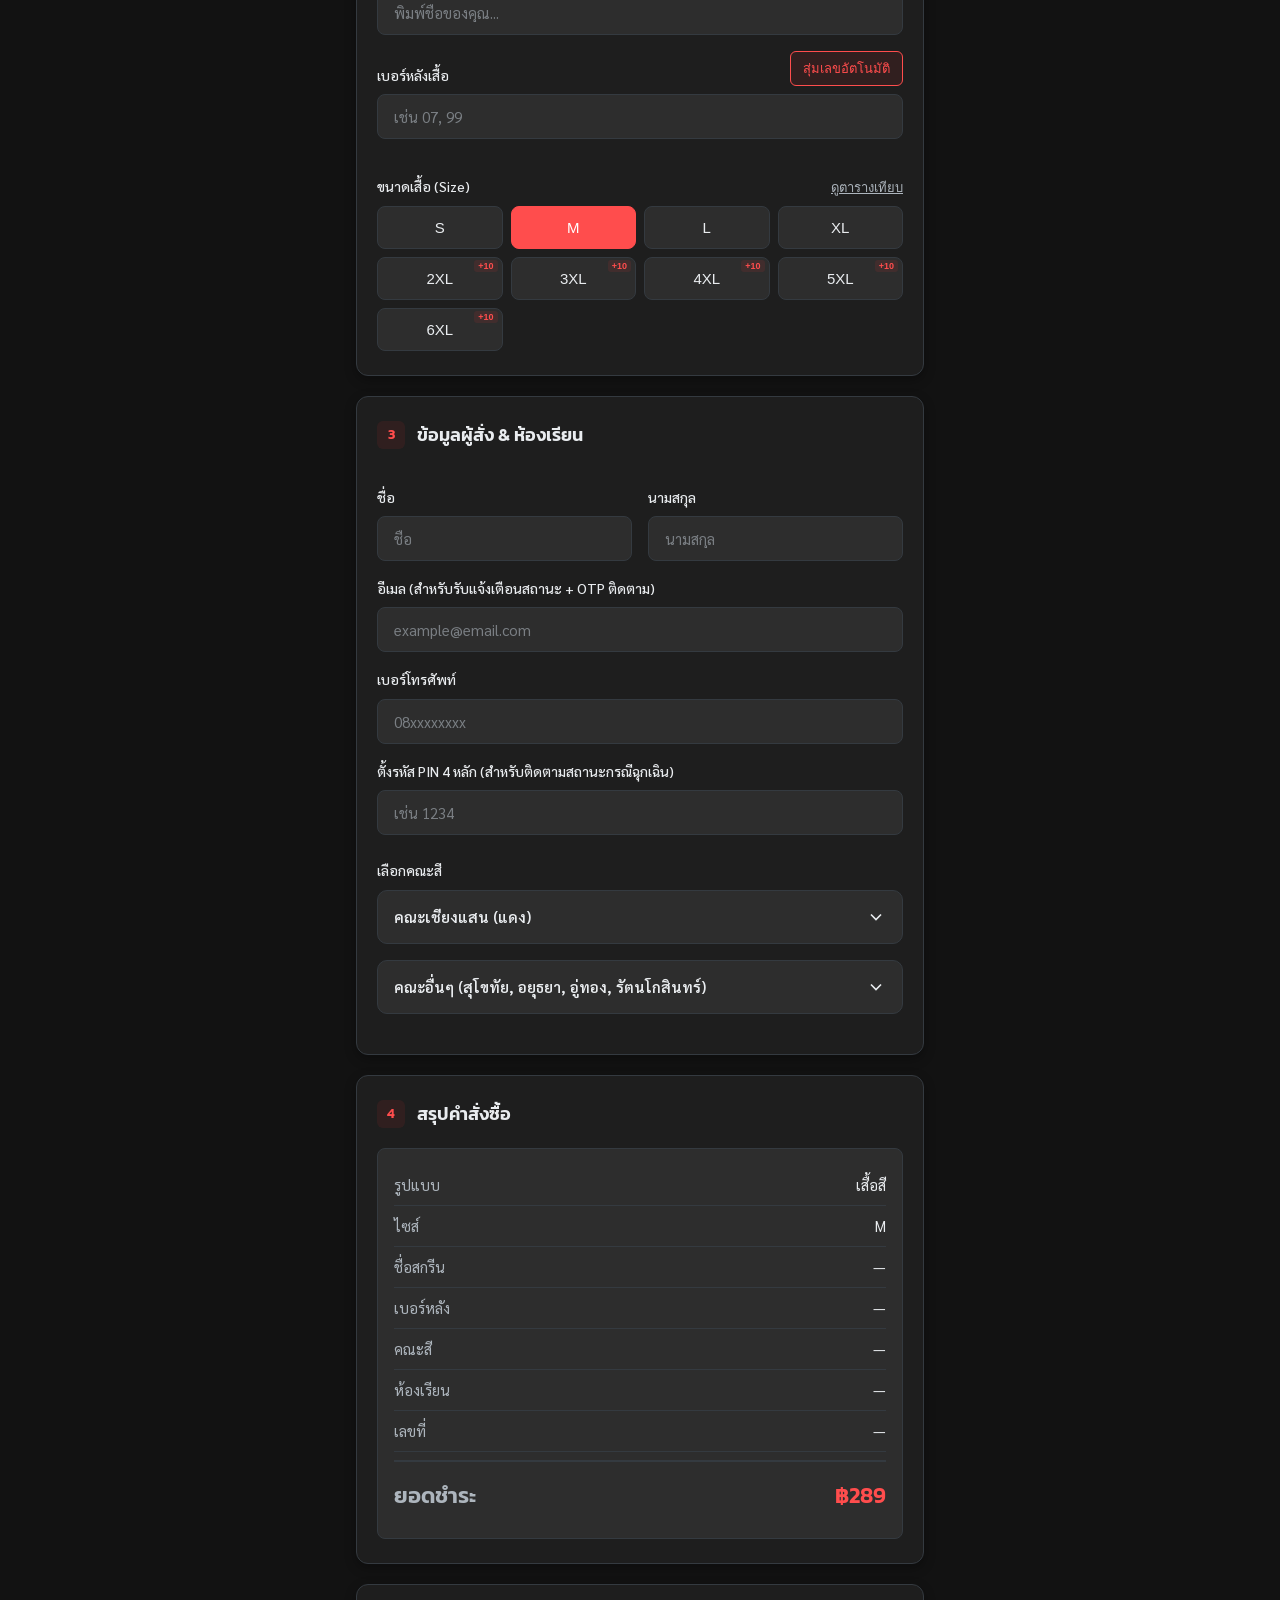
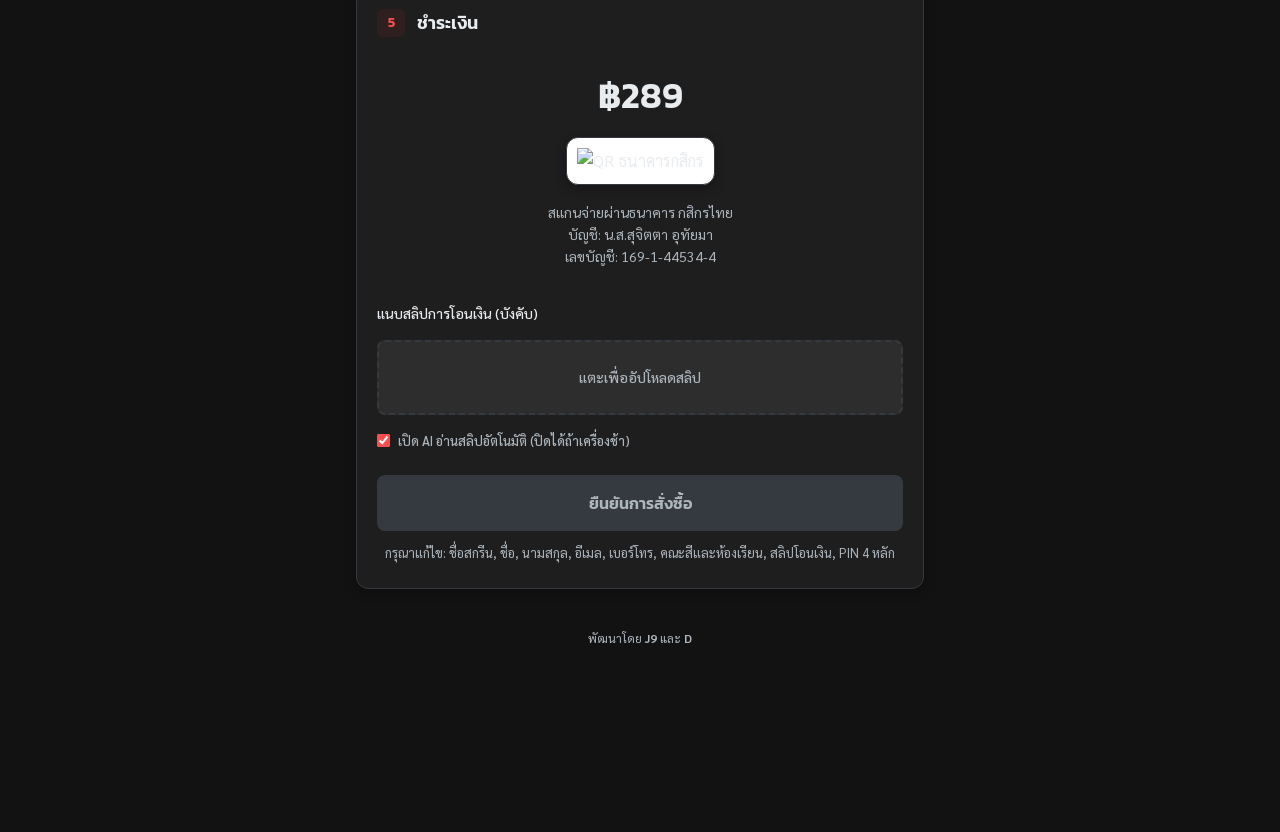
==== commit a37749b3: "3" ====
--- a/index.html
+++ b/index.html
@@ -583,6 +583,6 @@
 </div>
 
 <script src="config.js"></script>
-<script src="script.js?v=2"></script>
+<script src="script.js?v=3"></script>
 </body>
 </html>
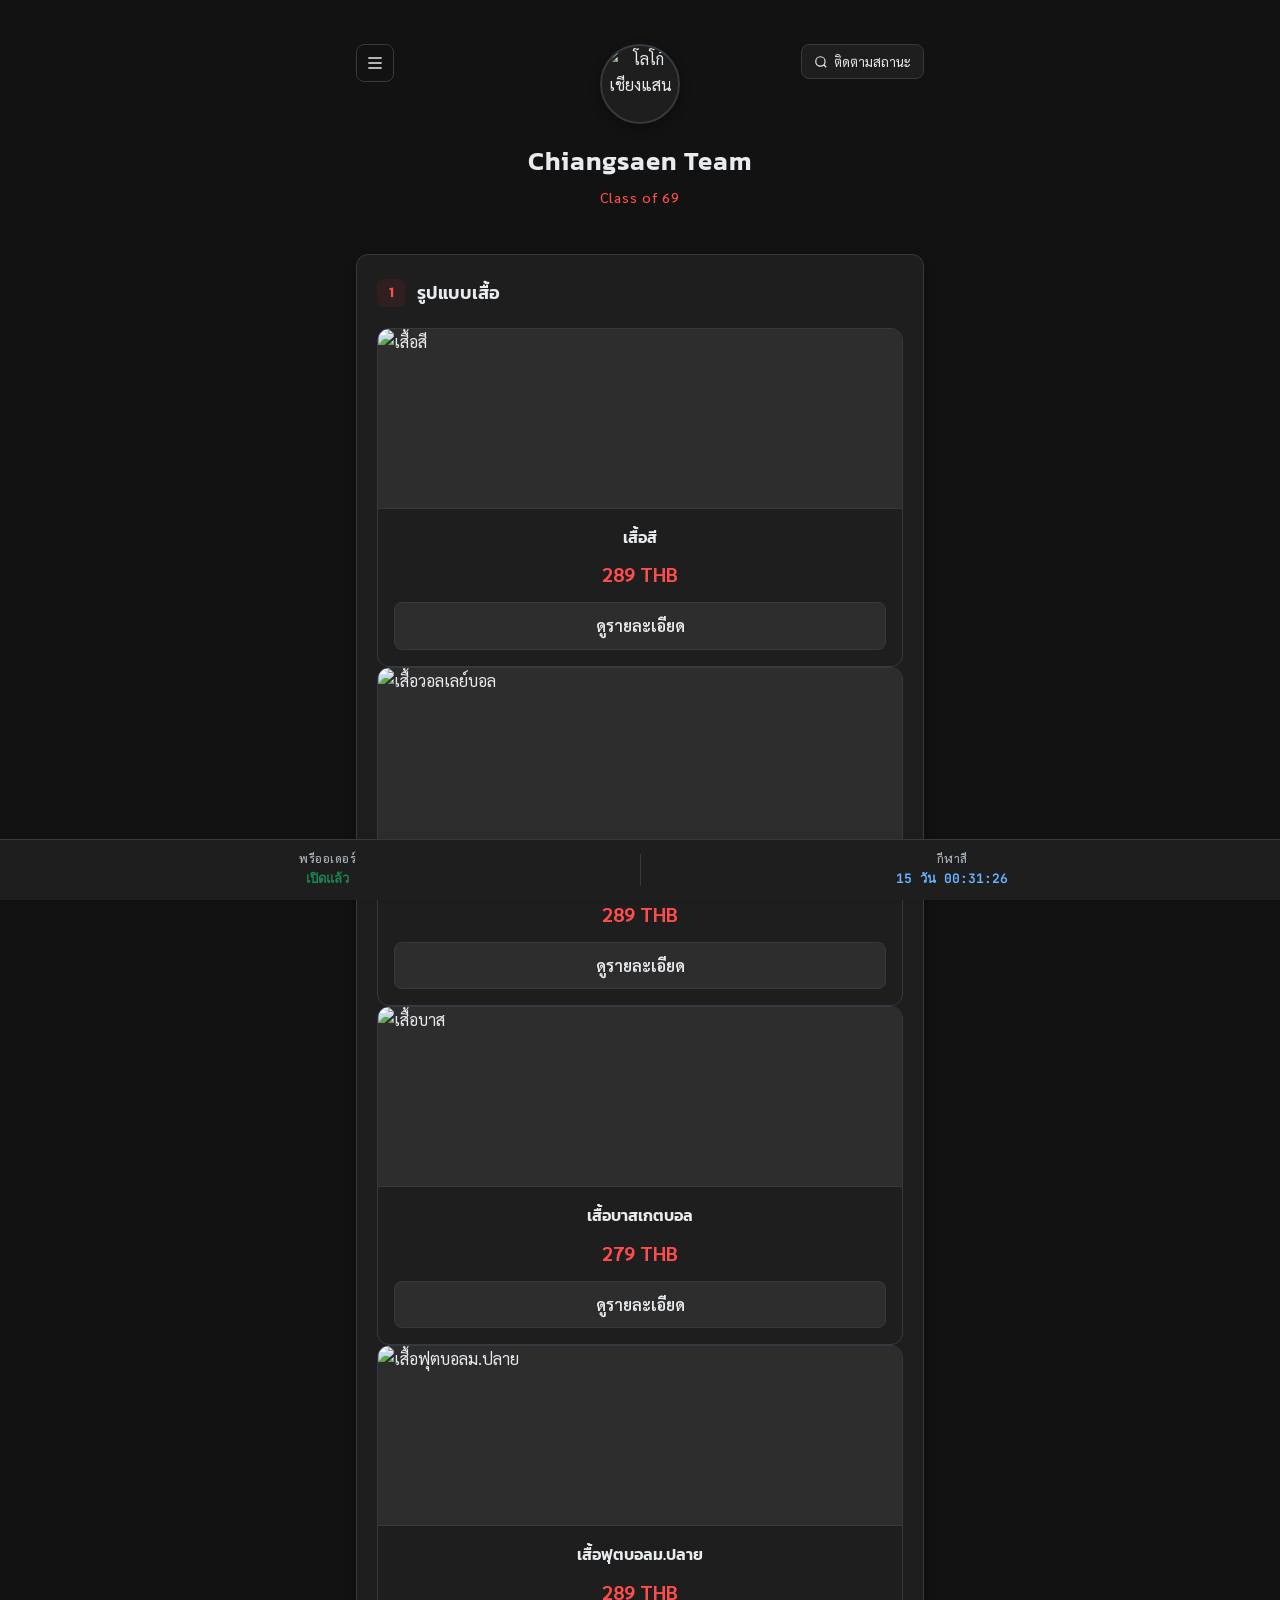
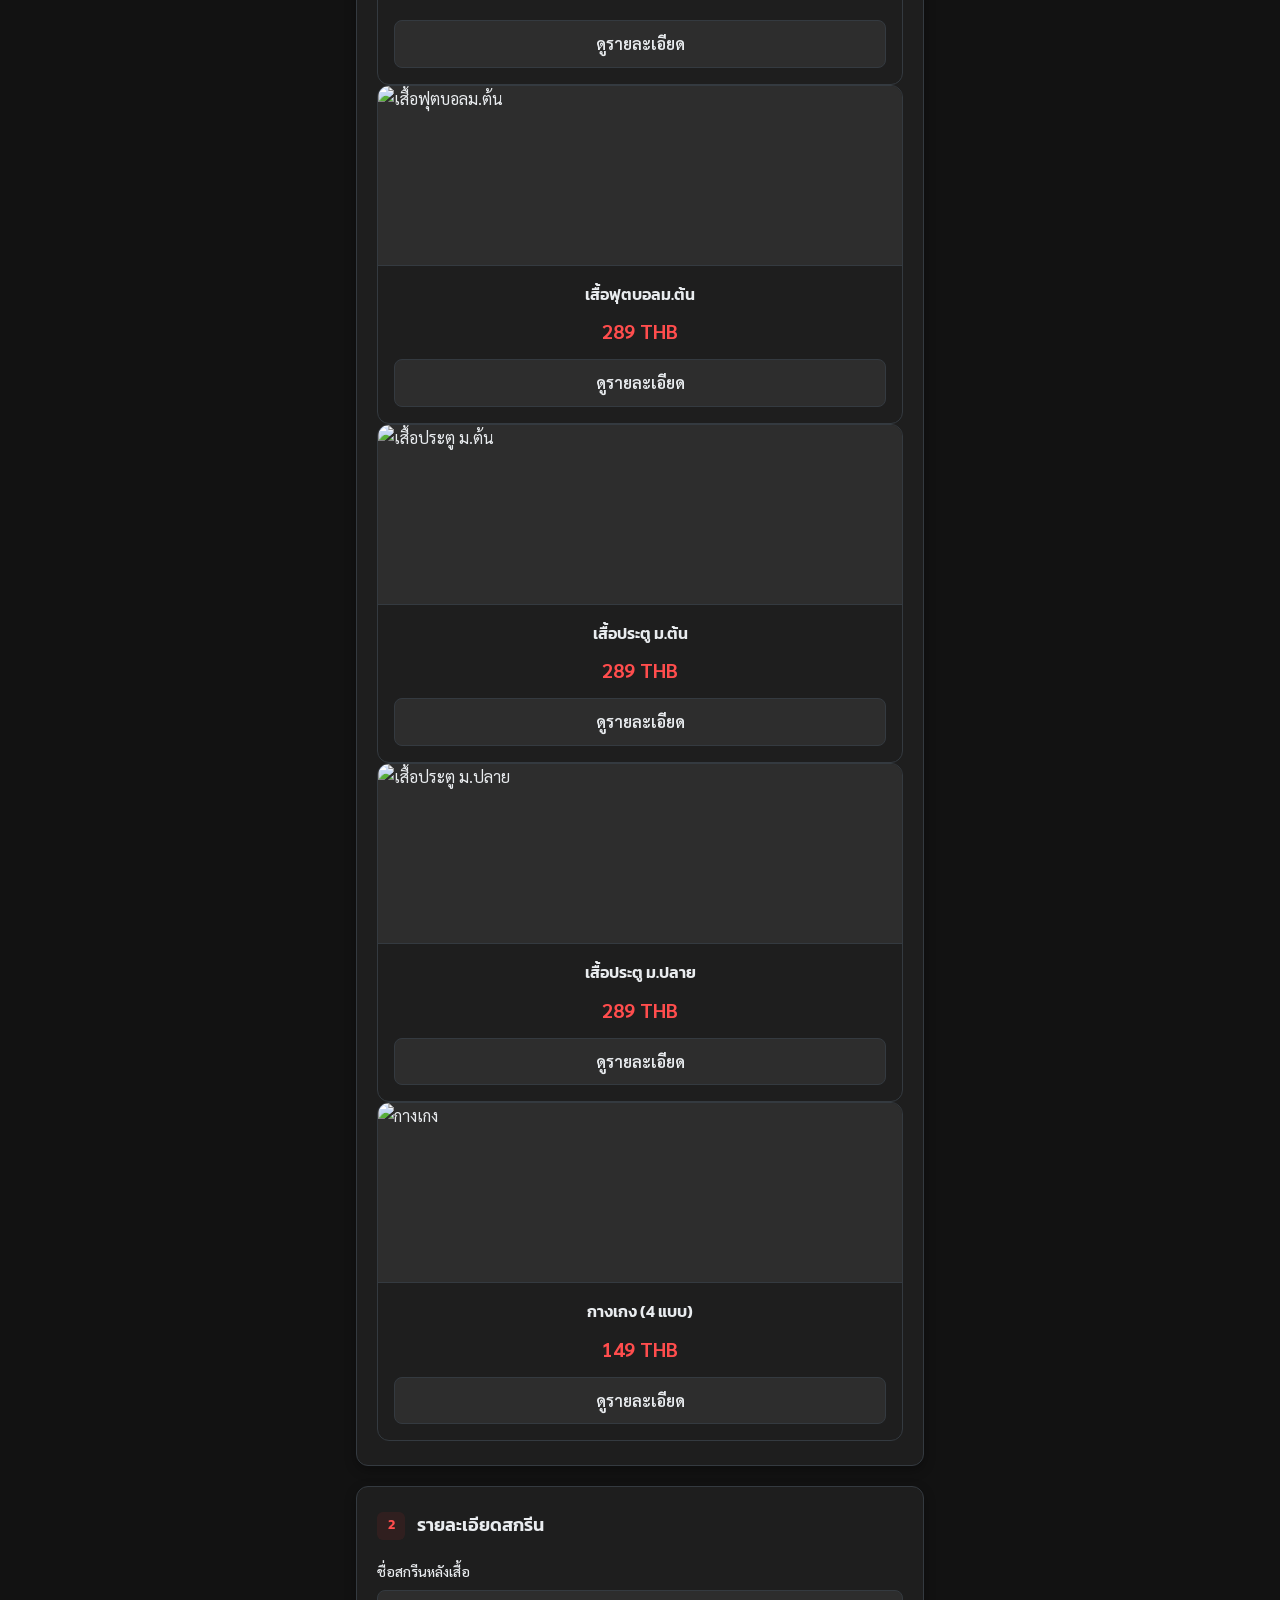
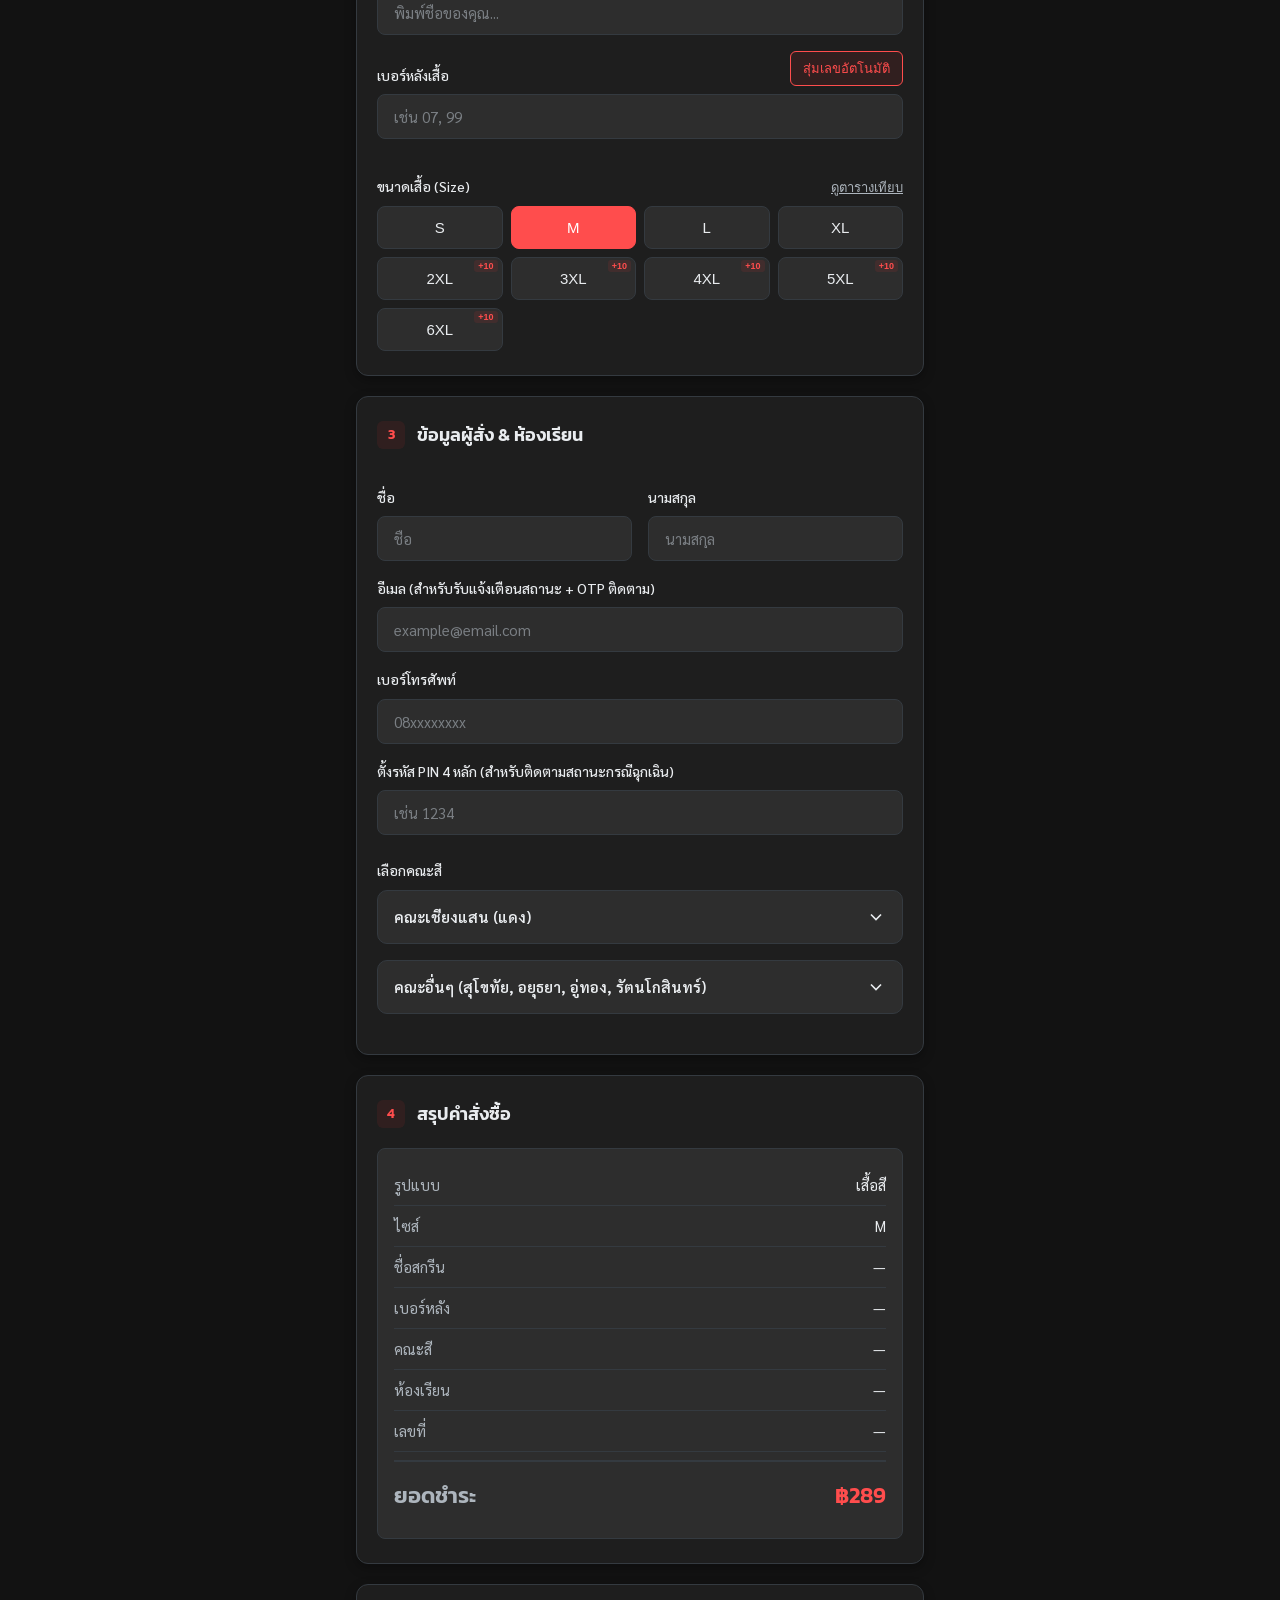
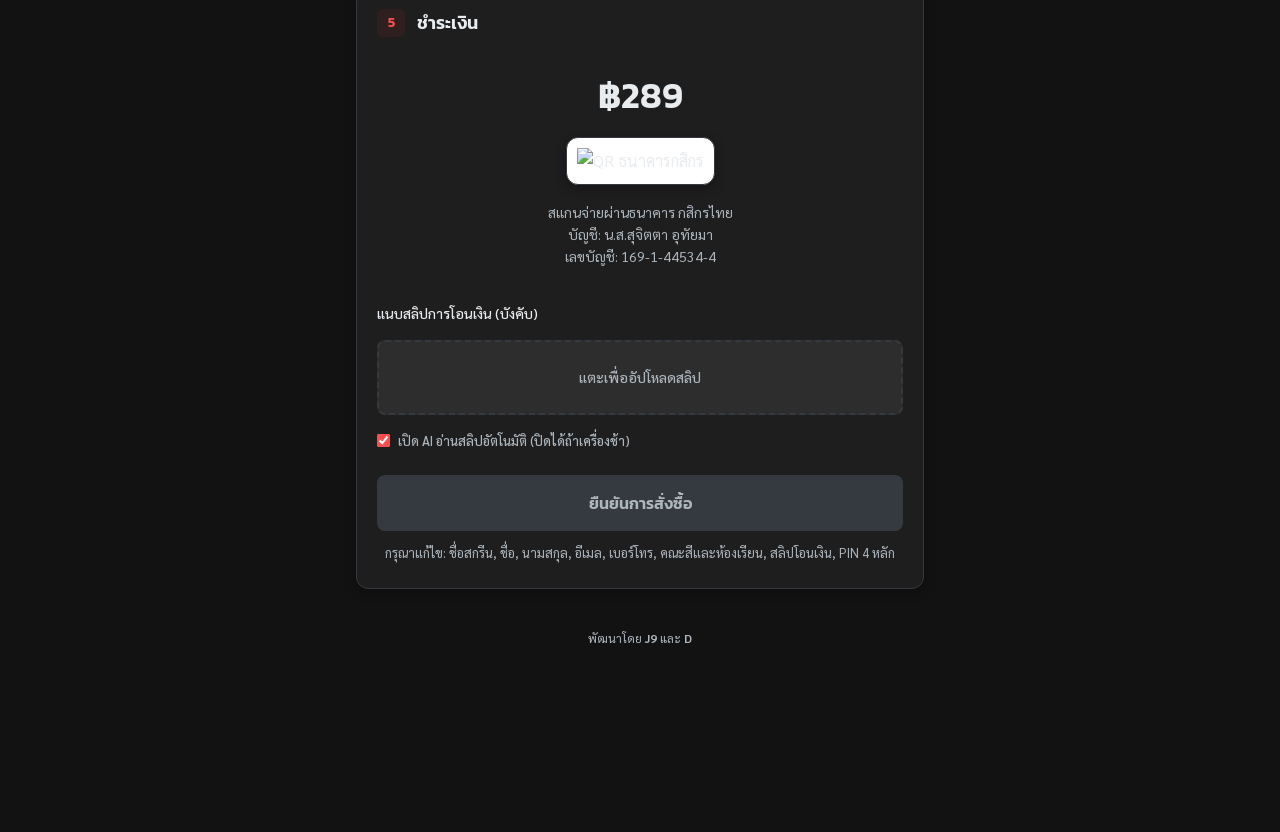
==== commit 7c709900: "3" ====
--- a/index.html
+++ b/index.html
@@ -99,9 +99,9 @@
 
         <div class="product-card">
           <img src="https://i.ibb.co/LdC3mB3d/2.jpg" alt="เสื้อวอลเลย์บอล" onclick="zoomImage(this.src)">
-          <div class="product-card-info" onclick="openProductModal('เสื้อวอลเลย์บอล', 279, 'https://i.ibb.co/LdC3mB3d/2.jpg', 'เสื้อวอลเลย์บอล เนื้อผ้ายืดหยุ่น ระบายเหงื่อได้ดี', true)">
+          <div class="product-card-info" onclick="openProductModal('เสื้อวอลเลย์บอล', 289, 'https://i.ibb.co/LdC3mB3d/2.jpg', 'เสื้อวอลเลย์บอล เนื้อผ้ายืดหยุ่น ระบายเหงื่อได้ดี', true)">
             <div class="product-card-title">เสื้อวอลเลย์บอล</div>
-            <div class="product-card-price">279 THB</div>
+            <div class="product-card-price">289 THB</div>
             <div class="btn-buy">ดูรายละเอียด</div>
           </div>
         </div>
@@ -583,6 +583,6 @@
 </div>
 
 <script src="config.js"></script>
-<script src="script.js?v=3"></script>
+<script src="script.js?v=4"></script>
 </body>
 </html>
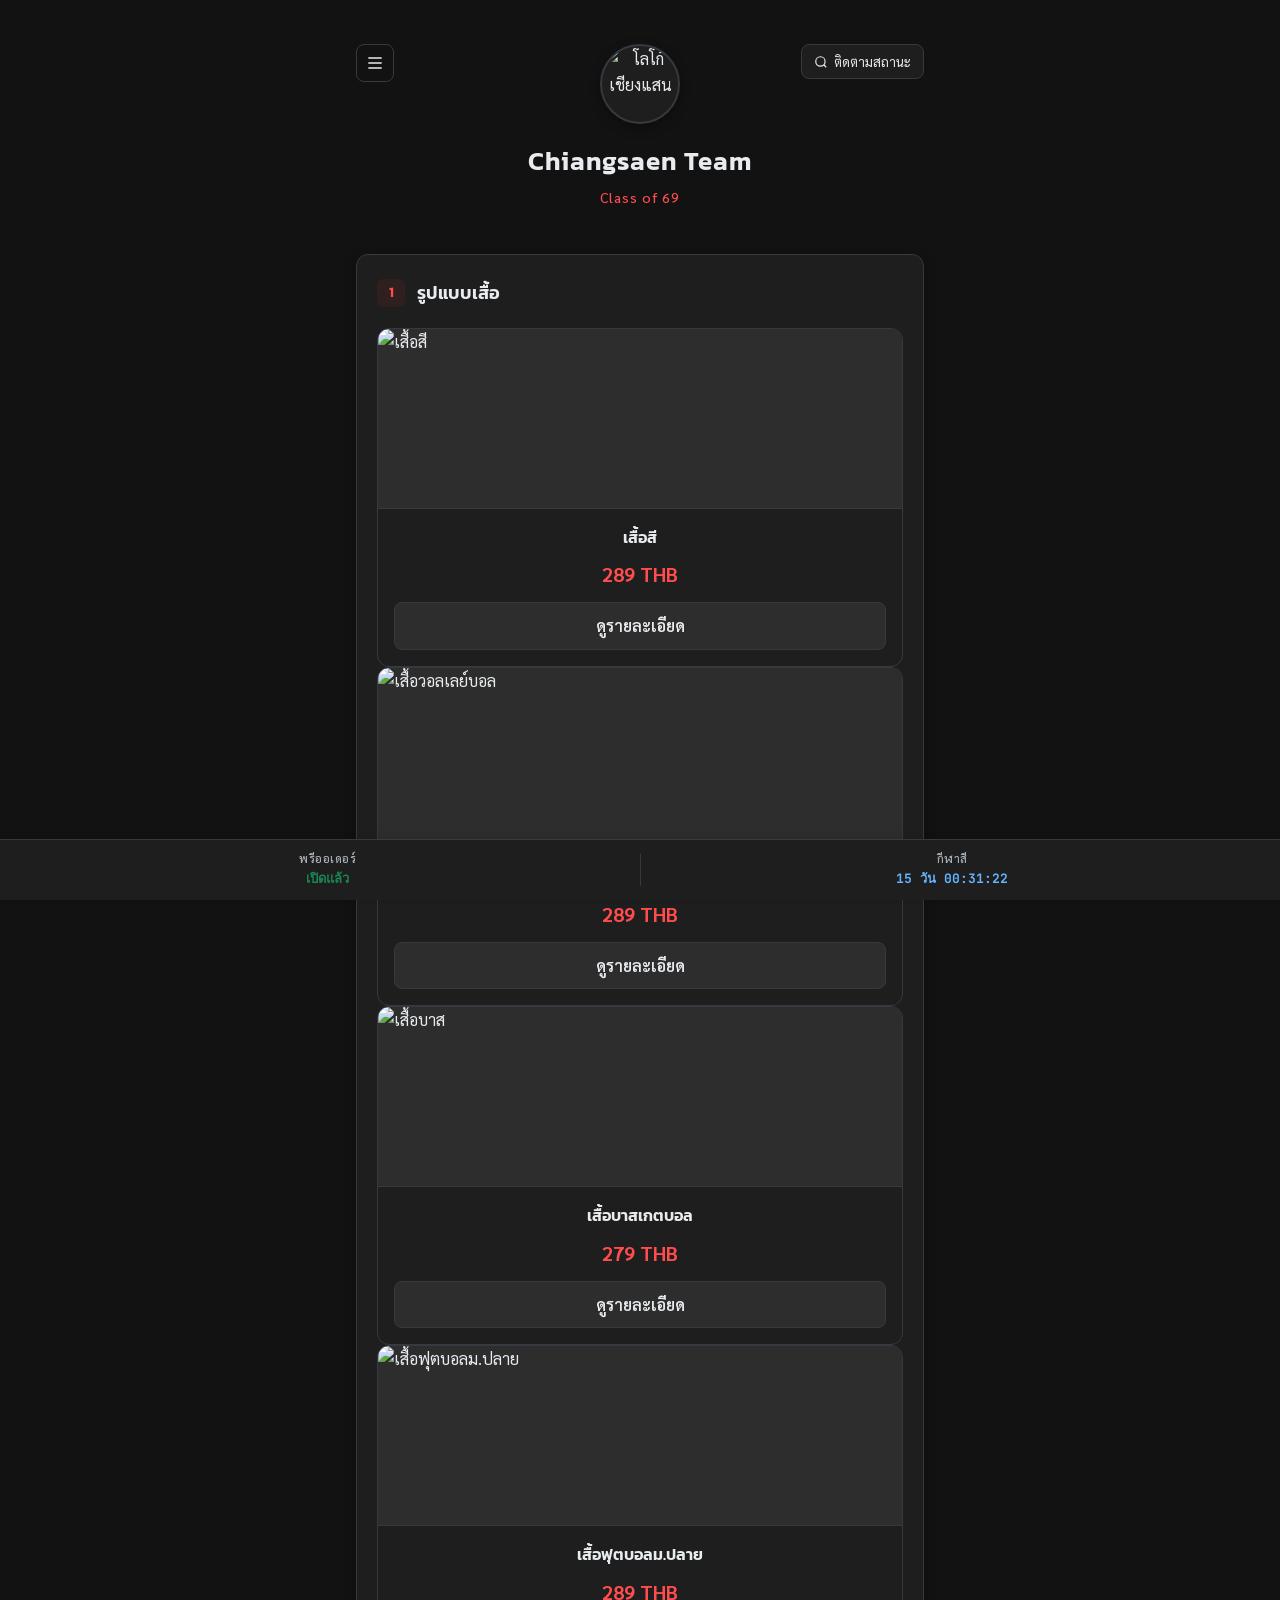
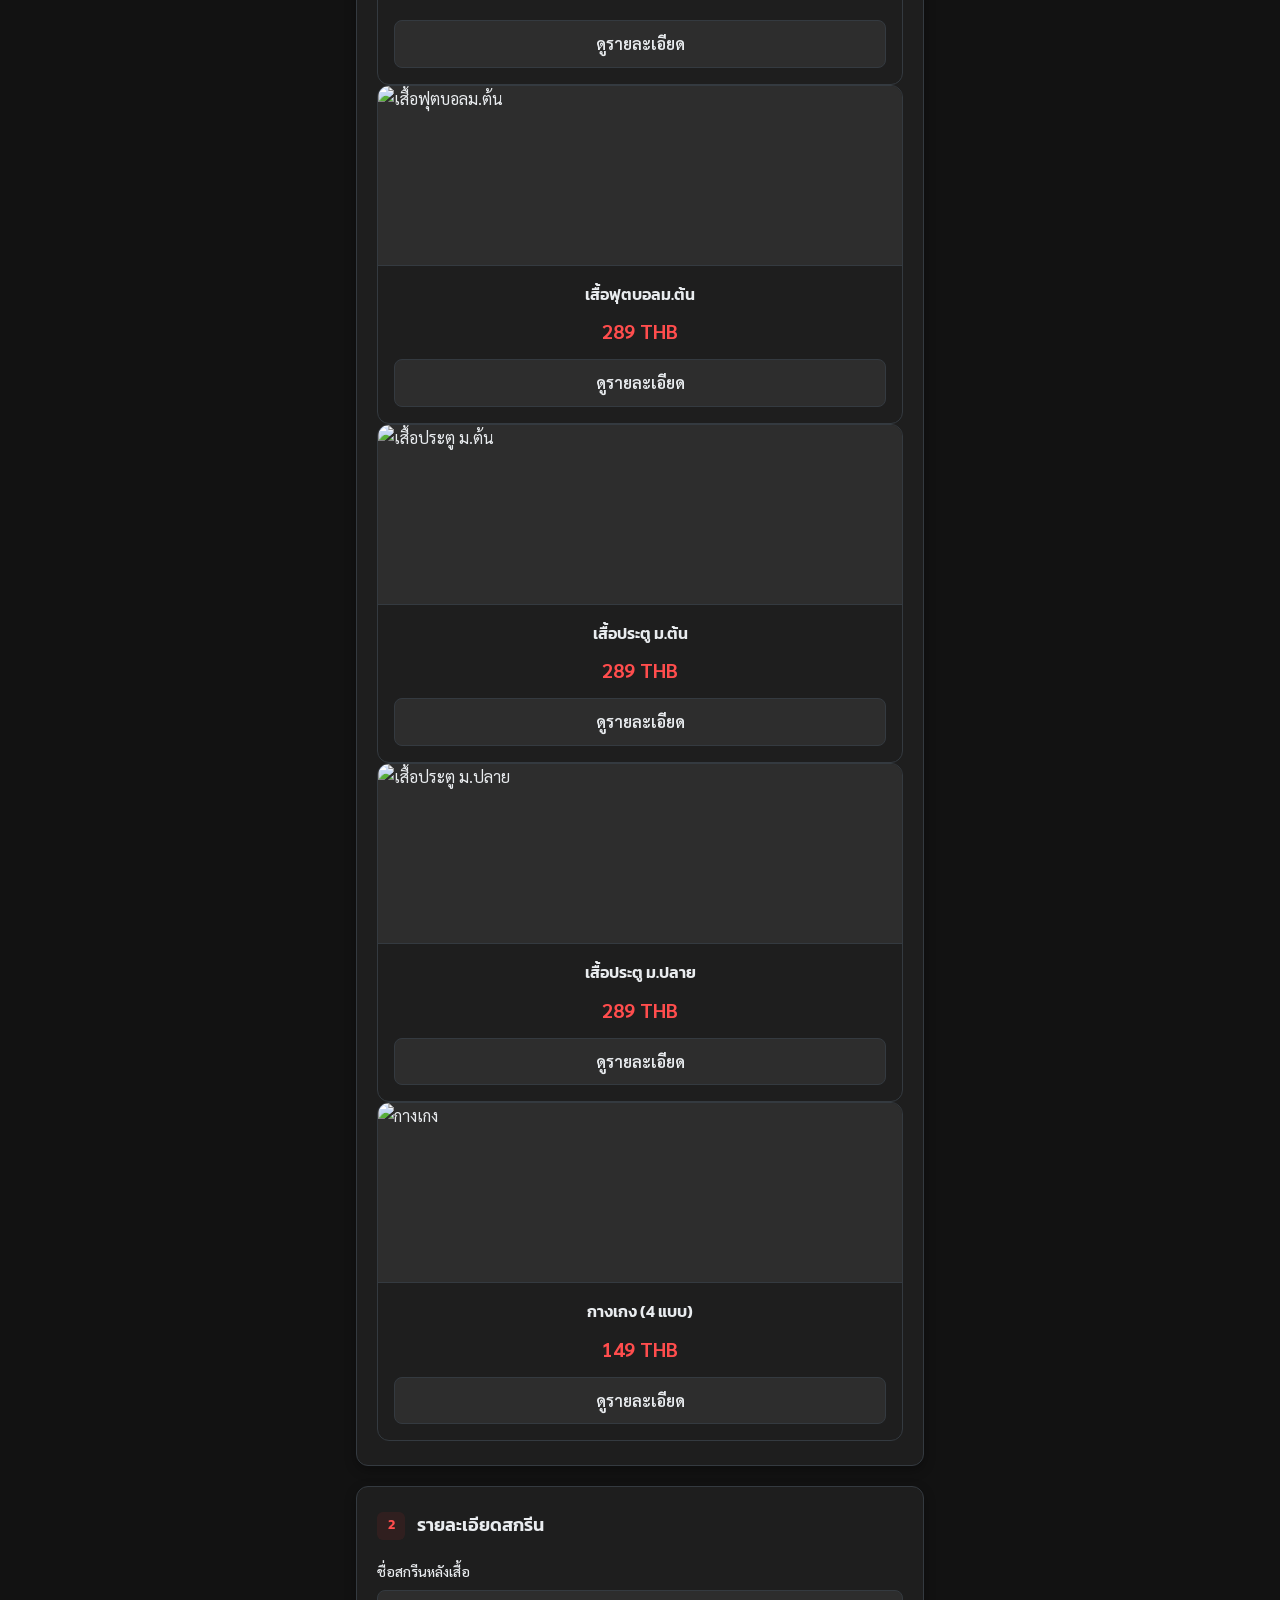
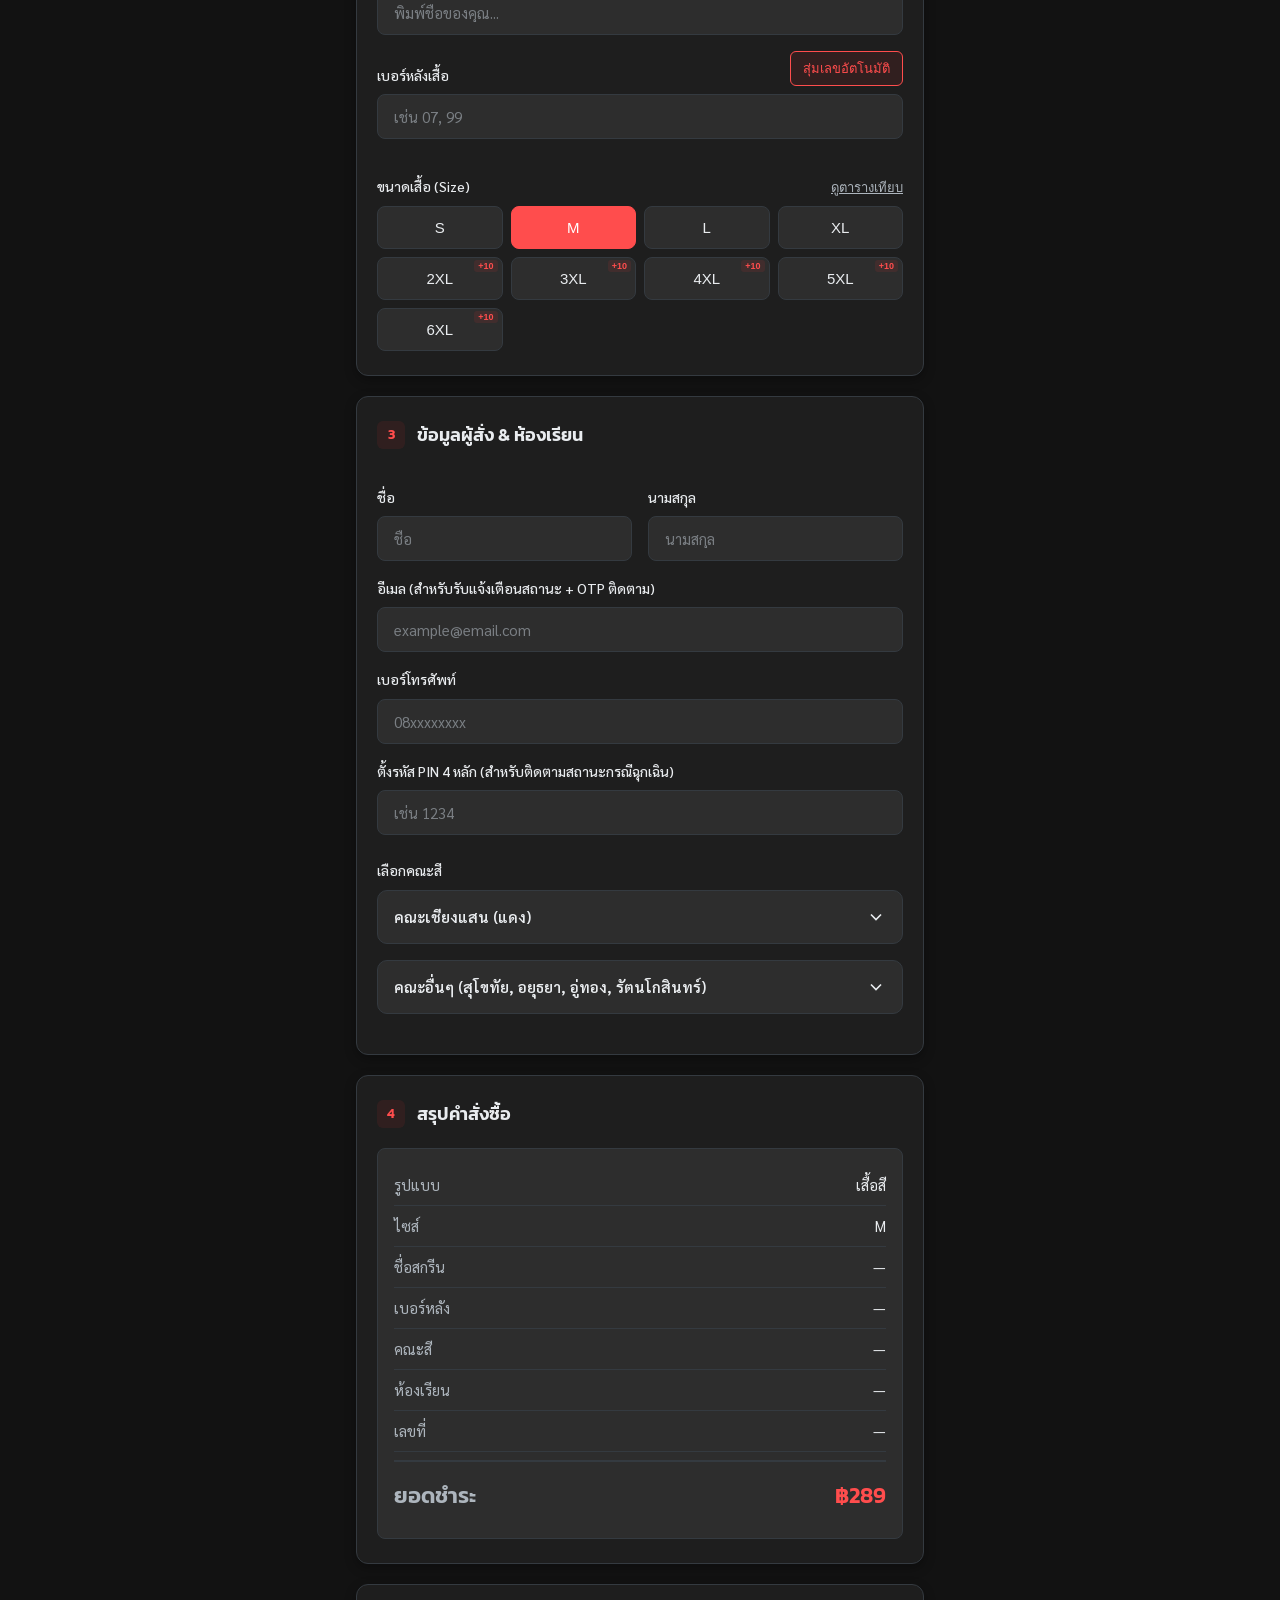
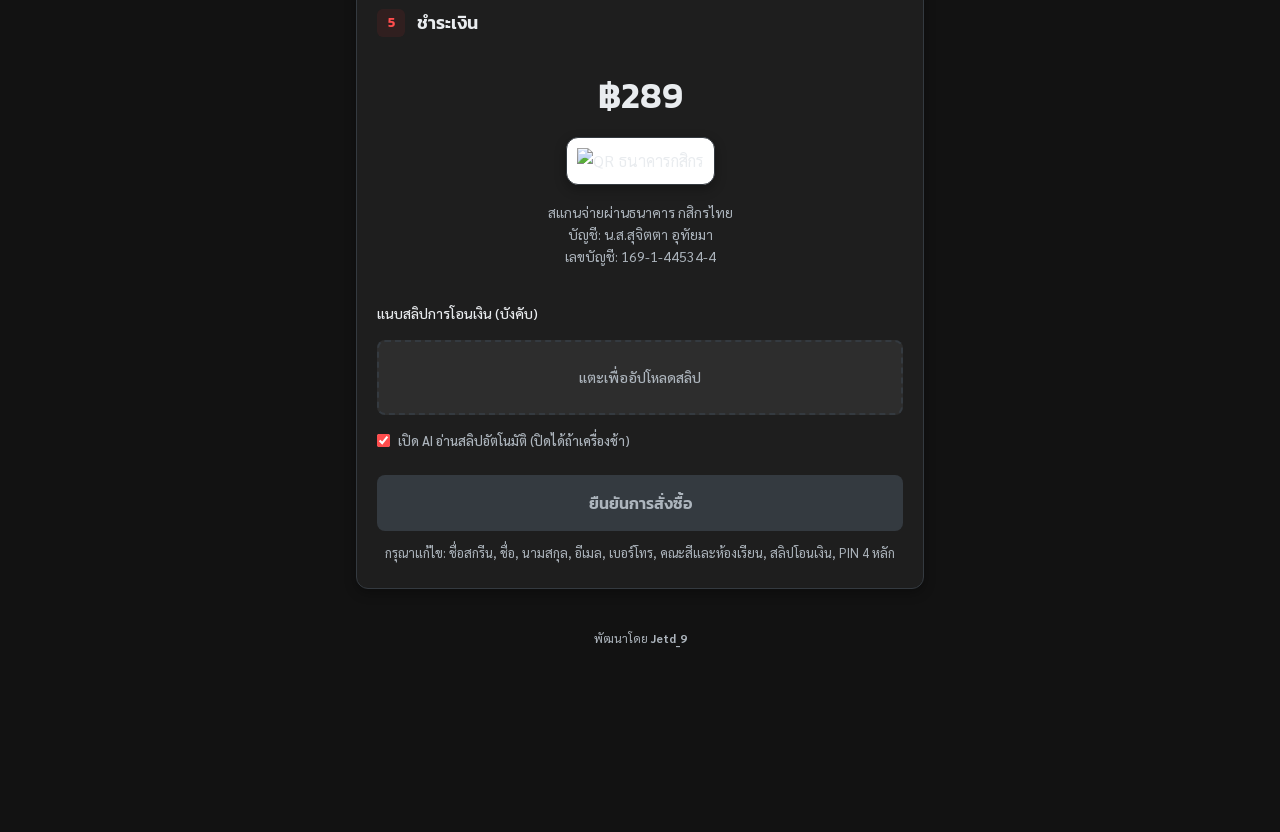
==== commit 3c556b8b: "ก" ====
--- a/index.html
+++ b/index.html
@@ -62,7 +62,7 @@
   <ul class="menu-list">
     <li><a onclick="toggleTheme()"><div style="display:flex;align-items:center;gap:12px;"><svg id="themeIcon" viewBox="0 0 24 24" fill="none" stroke="currentColor" stroke-width="2"><path d="M21 12.79A9 9 0 1 1 11.21 3 7 7 0 0 0 21 12.79z"></path></svg><span id="themeText">Light Mode</span></div><label class="switch" onclick="event.stopPropagation();"><input type="checkbox" id="themeSwitch" onchange="toggleTheme()"><span class="slider"></span></label></a></li>
     <li><a onclick="toggleMenu(); openPublicList()"><div style="display:flex;align-items:center;gap:12px;"><svg viewBox="0 0 24 24" fill="none" stroke="currentColor" stroke-width="2"><path d="M17 21v-2a4 4 0 0 0-4-4H5a4 4 0 0 0-4 4v2"></path><circle cx="9" cy="7" r="4"></circle><path d="M23 21v-2a4 4 0 0 0-3-3.87"></path><path d="M16 3.13a4 4 0 0 1 0 7.75"></path></svg>รายชื่อที่สั่งแล้ว</div></a></li>
-    <li><a href="https://line.me/ti/p/TnWHuWaGTo" target="_blank" rel="noopener"><div style="display:flex;align-items:center;gap:12px;"><svg viewBox="0 0 24 24" fill="none" stroke="currentColor" stroke-width="2"><path d="M8 12h.01M12 12h.01M16 12h.01M21 12c0 4.418-4.03 8-9 8a9.863 9.863 0 01-4.255-.949L3 20l1.395-3.72C3.512 15.042 3 13.574 3 12c0-4.418 4.03-8 9-8s9 3.582 9 8z"></path></svg>ช่องทางการติดต่อผู้พัฒนา</div></a></li>
+    <li><a href="https://line.me/ti/p/qx4pTpyFEH" target="_blank" rel="noopener"><div style="display:flex;align-items:center;gap:12px;"><svg viewBox="0 0 24 24" fill="none" stroke="currentColor" stroke-width="2"><path d="M8 12h.01M12 12h.01M16 12h.01M21 12c0 4.418-4.03 8-9 8a9.863 9.863 0 01-4.255-.949L3 20l1.395-3.72C3.512 15.042 3 13.574 3 12c0-4.418 4.03-8 9-8s9 3.582 9 8z"></path></svg>ช่องทางการติดต่อผู้พัฒนา</div></a></li>
   </ul>
 </div>
 
@@ -245,7 +245,7 @@
           </select>
 
           <label>เลขที่</label>
-          <input id="csClassNumber" inputmode="numeric" placeholder="เช่น 12" style="margin-bottom:16px;">
+          <input id="csClassNumber" inputmode="numeric" placeholder="เช่น หากเลขที่ 1 ขให้ใส่เลขที่ 21" style="margin-bottom:16px;">
           
           <button type="button" class="btn btn-primary" onclick="confirmChiangsaen()" style="padding:10px; font-size:14px;">ยืนยันคณะเชียงแสน</button>
         </div>
@@ -329,7 +329,7 @@
     </div>
 
     <div style="text-align:center;color:var(--text-muted);font-size:12px;margin-top:40px;padding-bottom:60px;">
-      พัฒนาโดย <strong>J9</strong> และ <strong>D</strong>
+      พัฒนาโดย <strong>Jetd_9</strong> 
     </div>
   </div>
 
